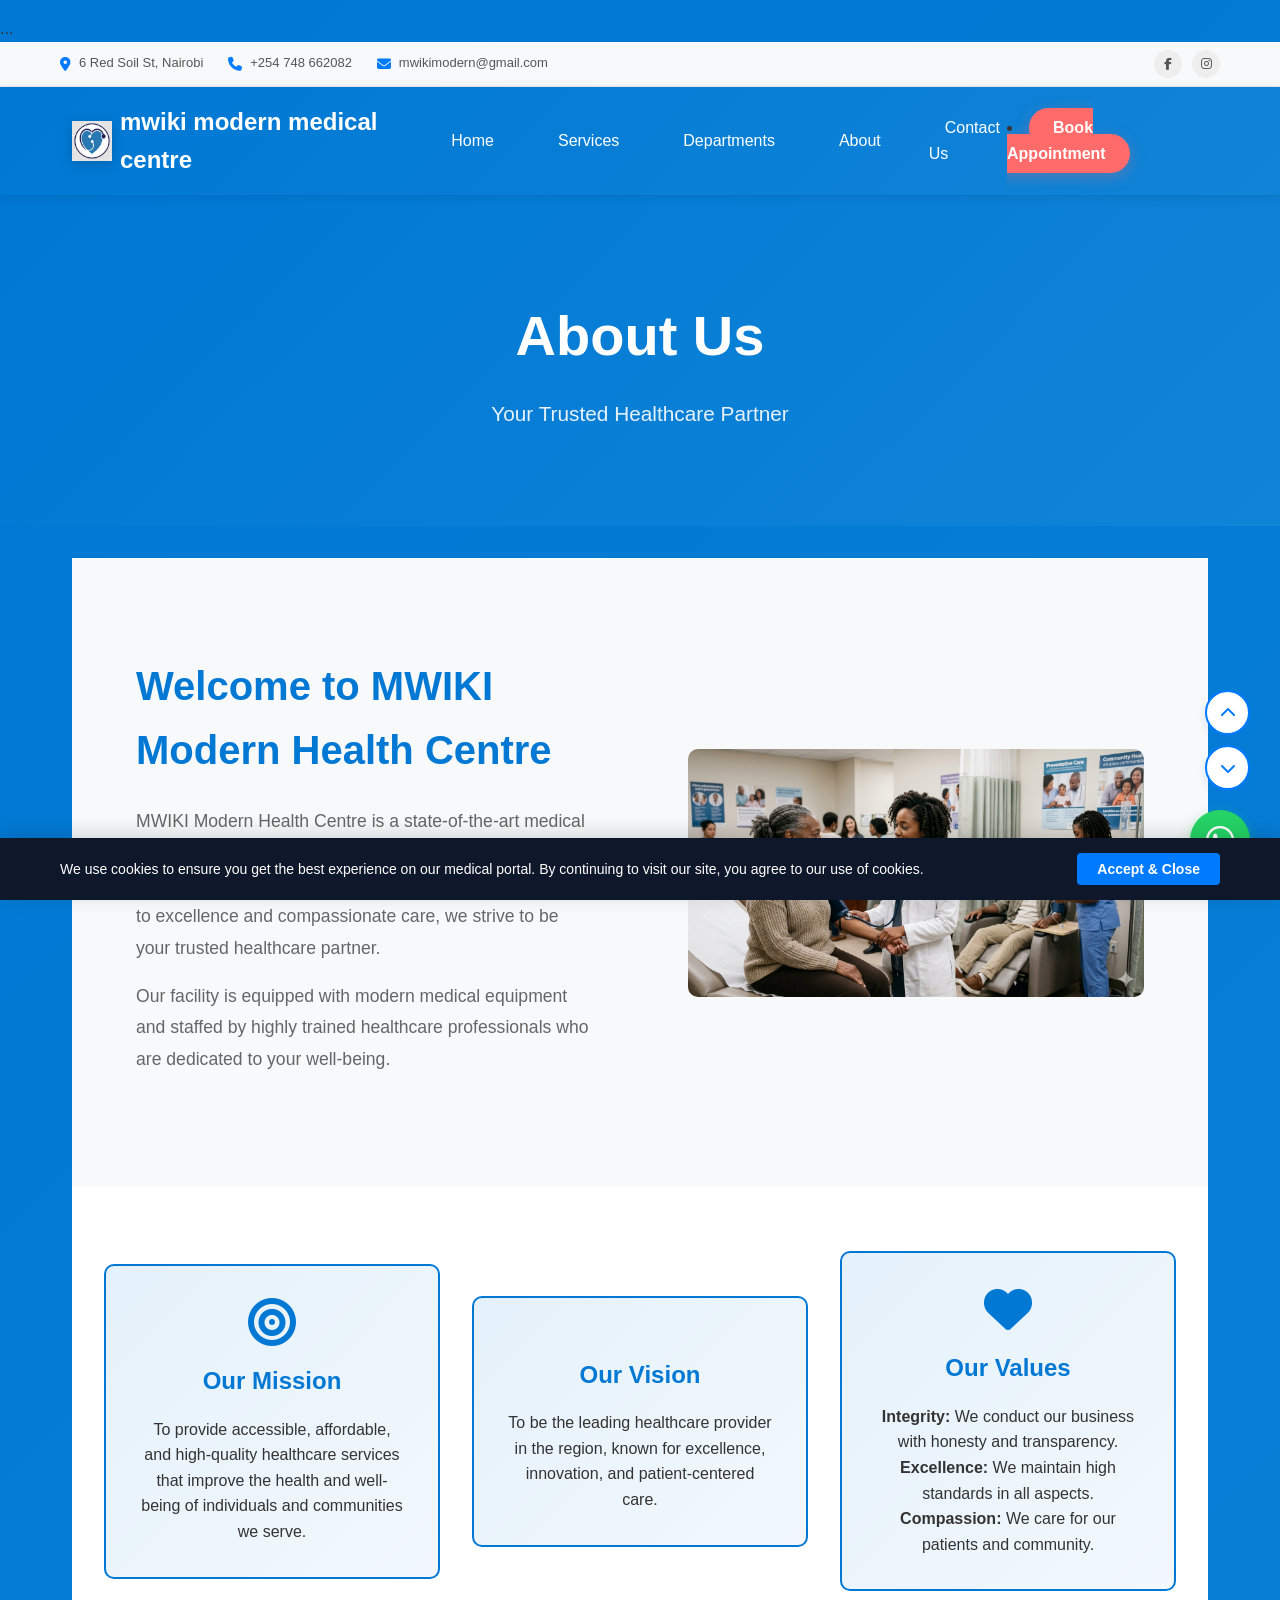
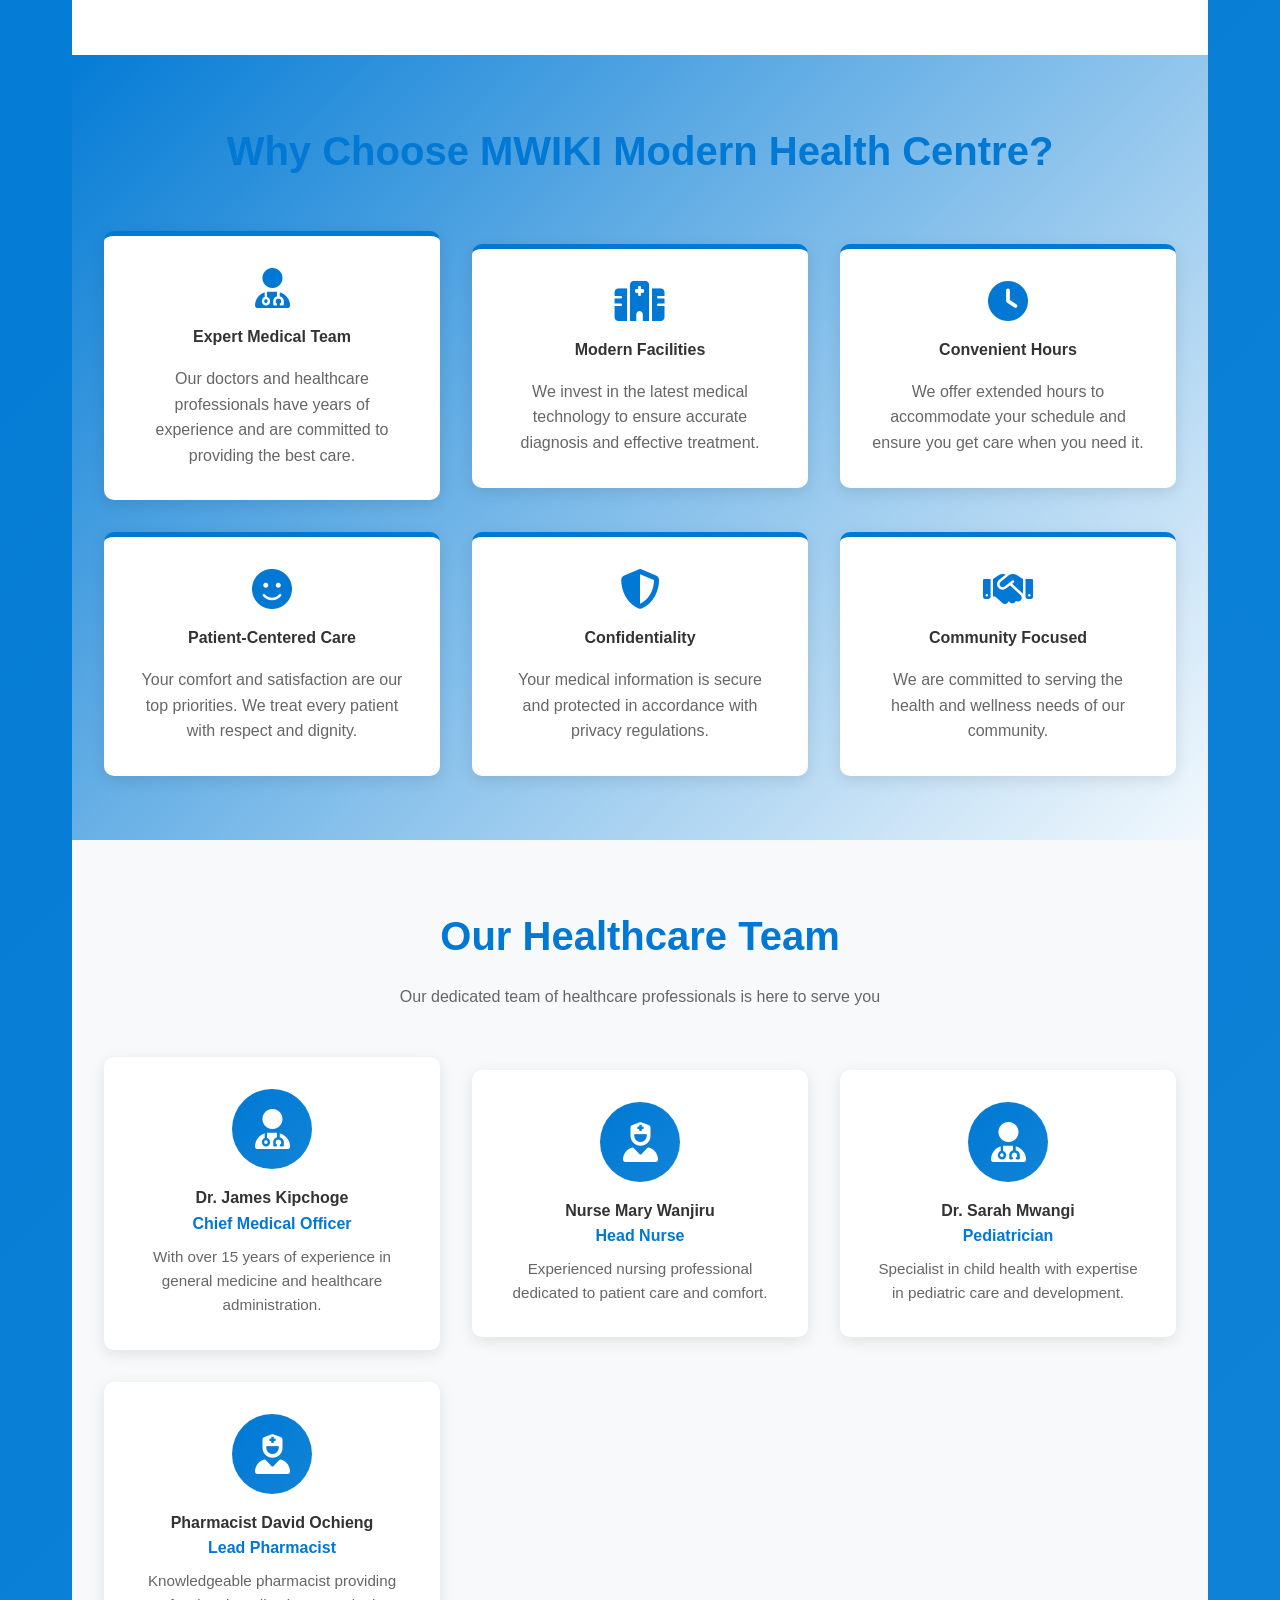
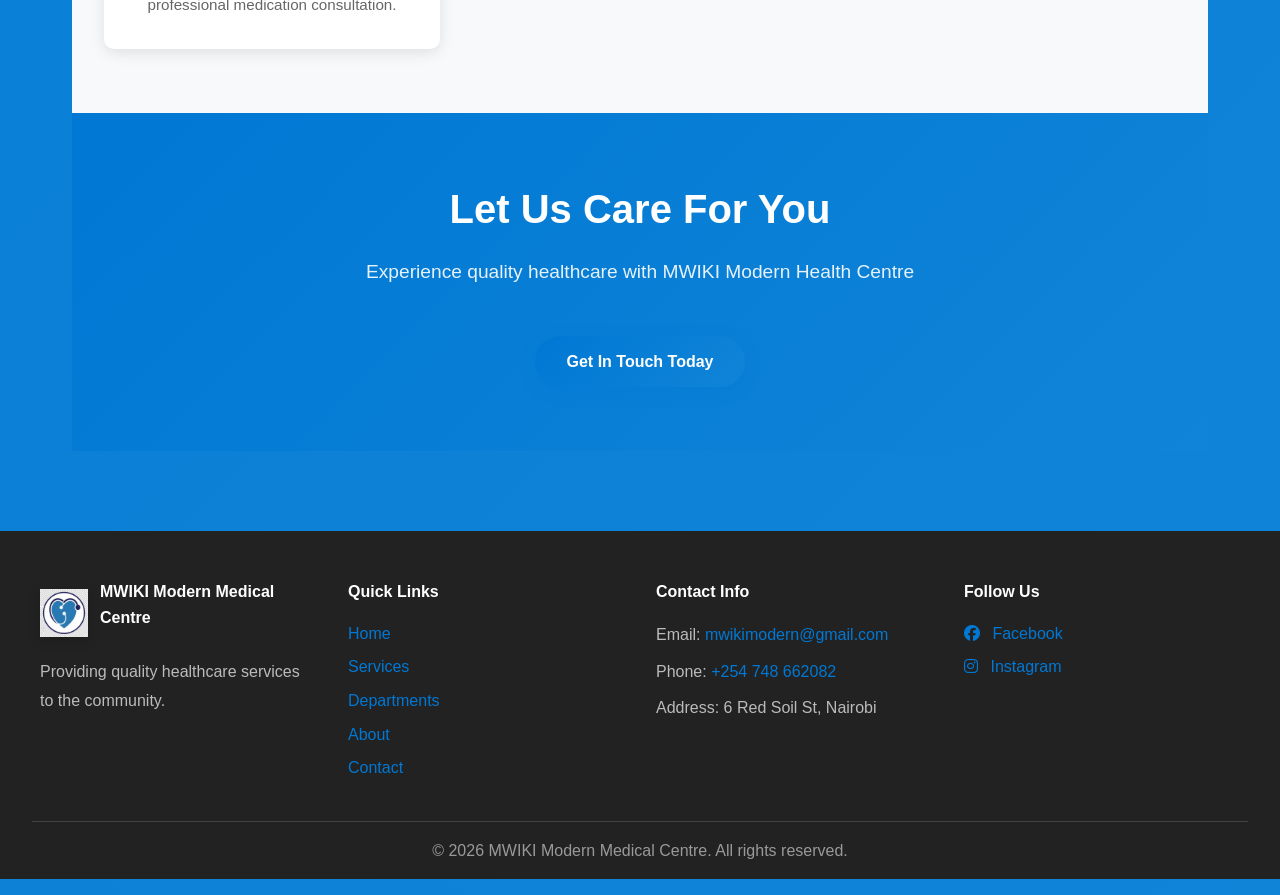
==== about/index.html @ 6a55e4e0 "Update site code" ====
<!DOCTYPE html>
<html lang="en">
<head>
    <meta charset="UTF-8">
    <meta name="viewport" content="width=device-width, initial-scale=1.0">
    <meta name="description" content="Learn about MWIKI Modern Medical Centre in Nairobi — our mission, team, and commitment to quality patient care.">
    <meta name="robots" content="index, follow">
    <link rel="icon" type="image/png" href="/images/favicon.png">
    <title>About Us | MWIKI Modern Medical Centre — Nairobi</title>
    <meta property="og:title" content="About MWIKI Modern Medical Centre">
    <meta property="og:description" content="At MWIKI Modern Medical Centre, illness doesn’t take a break, and neither do we. Our doors are open 24 hours everyday to provide you and your family with trusted, immediate, and comprehensive medical care whenever you need it most.">
    <meta property="og:type" content="website">
    <link rel="stylesheet" href="/style.css">
    <link rel="stylesheet" href="https://cdnjs.cloudflare.com/ajax/libs/font-awesome/6.4.0/css/all.min.css">
</head>
    <body>
    <div id="preloader">
        <img src="/images/favicon.png" alt="Loading Mwiki Medical..." class="bouncing-logo">
    </div>

    <nav class="navbar">
        ...
    <!-- Navigation Bar -->
     <div class="top-bar">
    <div class="top-bar-container">
        <div class="top-bar-left">
            <span class="top-bar-item">
                <i class="fas fa-map-marker-alt"></i> 6 Red Soil St, Nairobi
            </span>
            <span class="top-bar-item">
                <i class="fas fa-phone"></i> <a href="tel:+254748662082">+254 748 662082</a>
            </span>
            <span class="top-bar-item">
                <i class="fas fa-envelope"></i> <a href="mailto:mwikimodern@gmail.com">mwikimodern@gmail.com</a>
            </span>
        </div>
        <div class="top-bar-right">
            <a href="https://www.facebook.com/permalink.php?story_fbid=pfbid0ELD2Qo3aEy22pJXHvu7yXRk7jHAVJNUQgduqdjvtWEiBJrbbPbLj1mifrmDajjH2l&id=100057780334661" target="_blank" class="top-social-icon" title="Facebook">
                <i class="fab fa-facebook-f"></i>
            </a>
            <a href="https://www.instagram.com/explore/locations/1847337145300613/mwiki-modern-maternity-hospital/" target="_blank" class="top-social-icon" title="Instagram">
                <i class="fab fa-instagram"></i>
            </a>
        </div>
    </div>
</div>
    <nav class="navbar">
        <div class="nav-container">
            <div class="nav-logo">
                <img src="/images/favicon.png" alt="MWIKI Modern Medical Centre" class="logo-img site-logo-float" width="40" height="40">
                <h2 class="logo-text">mwiki modern medical centre</h2>
            </div>
           <ul class="nav-menu">
    <li class="nav-item">
        <a href="/" class="nav-link active">Home</a>
    </li>
    <li class="nav-item">
        <a href="/services/" class="nav-link">Services</a>
    </li>
    <li class="nav-item">
        <a href="/departments/" class="nav-link">Departments</a>
    </li>
    <li class="nav-item">
        <a href="/about/" class="nav-link">About</a>
    </li>
    <li class="nav-item">
        <a href="/contact/" class="nav-link">Contact Us</a>
    </li>
</ul>
                <li class="nav-item">
                    <a href="tel:+254748662082" class="nav-link cta-button">Book Appointment</a>
                </li>
            </ul>
            <div class="hamburger">
                <span class="bar"></span>
                <span class="bar"></span>
                <span class="bar"></span>
            </div>
        </div>
    </nav>

    <!-- Page Header -->
    <section class="elementor-section elementor-hero">
        <div class="elementor-container">
            <h1 class="elementor-heading">About Us</h1>
            <p class="elementor-subtitle">Your Trusted Healthcare Partner</p>
        </div>
    </section>

    <!-- Main Content -->
    <main>
        <!-- About Section -->
        <section class="elementor-section elementor-about">
            <div class="elementor-container">
                <div class="elementor-row">
                    <div class="elementor-column">
                        <h2 class="elementor-heading-secondary">Welcome to MWIKI Modern Health Centre</h2>
                        <p>MWIKI Modern Health Centre is a state-of-the-art medical facility dedicated to providing comprehensive, high-quality healthcare services to our community. With a commitment to excellence and compassionate care, we strive to be your trusted healthcare partner.</p>
                        <p>Our facility is equipped with modern medical equipment and staffed by highly trained healthcare professionals who are dedicated to your well-being.</p>
                    </div>
                    <div class="elementor-column">
                        <div class="elementor-image">
                            <img src="/images/w3.jpeg" alt="MWIKI Modern Health Centre" style="width: 100%; height: auto; border-radius: 10px; display: block;">
                        </div>
                    </div>
                </div>
            </div>
        </section>

        <!-- Mission, Vision, Values -->
        <section class="elementor-section elementor-mvv">
            <div class="elementor-container">
                <div class="elementor-row">
                    <div class="elementor-card">
                        <i class="fas fa-bullseye"></i>
                        <h3>Our Mission</h3>
                        <p>To provide accessible, affordable, and high-quality healthcare services that improve the health and well-being of individuals and communities we serve.</p>
                    </div>

                    <div class="elementor-card">
                        <i class="fas fa-telescope"></i>
                        <h3>Our Vision</h3>
                        <p>To be the leading healthcare provider in the region, known for excellence, innovation, and patient-centered care.</p>
                    </div>

                    <div class="elementor-card">
                        <i class="fas fa-heart"></i>
                        <h3>Our Values</h3>
                        <p><strong>Integrity:</strong> We conduct our business with honesty and transparency.<br><strong>Excellence:</strong> We maintain high standards in all aspects.<br><strong>Compassion:</strong> We care for our patients and community.</p>
                    </div>
                </div>
            </div>
        </section>

        <!-- Why Choose Us -->
        <section class="elementor-section elementor-features">
            <div class="elementor-container">
                <h2 class="elementor-heading-secondary">Why Choose MWIKI Modern Health Centre?</h2>
                <div class="elementor-row">
                    <div class="elementor-feature">
                        <i class="fas fa-user-md"></i>
                        <h4>Expert Medical Team</h4>
                        <p>Our doctors and healthcare professionals have years of experience and are committed to providing the best care.</p>
                    </div>

                    <div class="elementor-feature">
                        <i class="fas fa-hospital"></i>
                        <h4>Modern Facilities</h4>
                        <p>We invest in the latest medical technology to ensure accurate diagnosis and effective treatment.</p>
                    </div>

                    <div class="elementor-feature">
                        <i class="fas fa-clock"></i>
                        <h4>Convenient Hours</h4>
                        <p>We offer extended hours to accommodate your schedule and ensure you get care when you need it.</p>
                    </div>

                    <div class="elementor-feature">
                        <i class="fas fa-smile"></i>
                        <h4>Patient-Centered Care</h4>
                        <p>Your comfort and satisfaction are our top priorities. We treat every patient with respect and dignity.</p>
                    </div>

                    <div class="elementor-feature">
                        <i class="fas fa-shield-alt"></i>
                        <h4>Confidentiality</h4>
                        <p>Your medical information is secure and protected in accordance with privacy regulations.</p>
                    </div>

                    <div class="elementor-feature">
                        <i class="fas fa-handshake"></i>
                        <h4>Community Focused</h4>
                        <p>We are committed to serving the health and wellness needs of our community.</p>
                    </div>
                </div>
            </div>
        </section>

        <!-- Team Section -->
        <section class="elementor-section elementor-team">
            <div class="elementor-container">
                <h2 class="elementor-heading-secondary">Our Healthcare Team</h2>
                <p class="elementor-subtitle">Our dedicated team of healthcare professionals is here to serve you</p>
                <div class="elementor-row">
                    <div class="elementor-team-member">
                        <div class="member-avatar"><i class="fas fa-user-doctor"></i></div>
                        <h4>Dr. James Kipchoge</h4>
                        <p class="member-title">Chief Medical Officer</p>
                        <p class="member-bio">With over 15 years of experience in general medicine and healthcare administration.</p>
                    </div>

                    <div class="elementor-team-member">
                        <div class="member-avatar"><i class="fas fa-user-nurse"></i></div>
                        <h4>Nurse Mary Wanjiru</h4>
                        <p class="member-title">Head Nurse</p>
                        <p class="member-bio">Experienced nursing professional dedicated to patient care and comfort.</p>
                    </div>

                    <div class="elementor-team-member">
                        <div class="member-avatar"><i class="fas fa-user-doctor"></i></div>
                        <h4>Dr. Sarah Mwangi</h4>
                        <p class="member-title">Pediatrician</p>
                        <p class="member-bio">Specialist in child health with expertise in pediatric care and development.</p>
                    </div>

                    <div class="elementor-team-member">
                        <div class="member-avatar"><i class="fas fa-user-nurse"></i></div>
                        <h4>Pharmacist David Ochieng</h4>
                        <p class="member-title">Lead Pharmacist</p>
                        <p class="member-bio">Knowledgeable pharmacist providing professional medication consultation.</p>
                    </div>
                </div>
            </div>
        </section>

        <!-- CTA Section -->
        <section class="elementor-section elementor-cta">
            <div class="elementor-container">
                <h2>Let Us Care For You</h2>
                <p>Experience quality healthcare with MWIKI Modern Health Centre</p>
                <a href="/contact/" class="appointment-btn">Get In Touch Today</a>
            </div>
        </section>
    </main>

    <!-- WhatsApp CTA Button -->
    <a href="https://wa.me/254748662082?text=Hello%20MWIKI%20Modern%20Health%20Centre%2C%20I%20would%20like%20to%20inquire%20about%20your%20services" target="_blank" class="whatsapp-btn" title="Chat with us on WhatsApp">
        <i class="fab fa-whatsapp"></i>
    </a>

    <!-- Footer -->
    <footer class="footer">
        <div class="footer-content">
            <div class="footer-section footer-brand">
                <div class="footer-brand-inner">
                    <img src="/images/favicon.png" alt="MWIKI Modern Medical Centre" class="footer-logo site-logo-float" width="48" height="48">
                    <h4>MWIKI Modern Medical Centre</h4>
                </div>
                <p>Providing quality healthcare services to the community.</p>
            </div>
            <div class="footer-section">
                <h4>Quick Links</h4>
                <ul>
                    <li><a href="/">Home</a></li>
<li><a href="/services/">Services</a></li>
<li><a href="/departments/">Departments</a></li>
<li><a href="/about/">About</a></li>
<li><a href="/contact/">Contact</a></li>
                </ul>
            </div>
            <div class="footer-section">
                <h4>Contact Info</h4>
                <p>Email: <a href="mailto:mwikimodern@gmail.com">mwikimodern@gmail.com</a></p>
                <p>Phone: <a href="tel:+254748662082">+254 748 662082</a></p>
                <p>Address: 6 Red Soil St, Nairobi</p>
            </div>
            <div class="footer-section">
                <h4>Follow Us</h4>
                <div class="social-links">
                    <a href="https://www.facebook.com/plugins/post.php?href=https%3A%2F%2Fwww.facebook.com%2Fpermalink.php%3Fstory_fbid%3Dpfbid0ELD2Qo3aEy22pJXHvu7yXRk7jHAVJNUQgduqdjvtWEiBJrbbPbLj1mifrmDajjH2l%26id%3D100057780334661&show_text=true&width=500" target="_blank"><i class="fab fa-facebook"></i> Facebook</a>
                    <a href="https://www.instagram.com/explore/locations/1847337145300613/mwiki-modern-maternity-hospital/" target="_blank"><i class="fab fa-instagram"></i> Instagram</a>
                </div>
            </div>
        </div>
        <div class="footer-bottom">
            <p>&copy; 2026 MWIKI Modern Medical Centre. All rights reserved.</p>
        </div>
    </footer>

   <div id="cookie-banner" class="cookie-container">
        <div class="cookie-content">
            <p>We use cookies to ensure you get the best experience on our medical portal. By continuing to visit our site, you agree to our use of cookies.</p>
            <button id="accept-cookies" class="cookie-btn">Accept & Close</button>
        </div>
    </div>

    <script src="/script.js"></script>

    <div class="scroll-controls">
    <button id="scrollUpBtn" class="scroll-ctrl-btn" title="Scroll to Top" onclick="scrollToTop()">
        <i class="fas fa-chevron-up"></i>
    </button>
    <button id="scrollDownBtn" class="scroll-ctrl-btn" title="Scroll to Bottom" onclick="scrollToBottom()">
        <i class="fas fa-chevron-down"></i>
    </button>
</div>
</body>
</html>
---- style.css ----
/* ================================
   GENERAL STYLES & RESET
   ================================ */
* {
    margin: 0;
    padding: 0;
    box-sizing: border-box;
}

html {
    scroll-behavior: smooth;
}

body {
    margin: 0;
    padding: 0;
    min-height: 100vh;
    font-family: 'Segoe UI', Tahoma, Geneva, Verdana, sans-serif;
    line-height: 1.6;
    color: #333;

    /* PREMIUM WHITE-BLUE GRADIENT MIX */
    background: linear-gradient(-45deg, #ffffff, #f0f8ff, #e6f2ff, #cce6ff, #eef7ff);
    
    /* ENLARGES THE GRADIENT AREA SO IT CAN SLIDE WITHIN THE FRAME */
    background-size: 400% 400%;
    
    /* FIXES IT TO THE VIEWPORT SO SCROLLING DOES NOT TEAR THE ANIMATION */
    background-attachment: fixed;
    
    /* TRIGGERS THE LIVE SHIFTING GRADIENT ANIMATION */
    animation: azureLiveBg 15s ease infinite;
}

/* LIVE SHIFTING BACKGROUND ANIMATION LOGIC */
@keyframes azureLiveBg {
    0% {
        background-position: 0% 50%;
    }
    50% {
        background-position: 100% 50%;
    }
    100% {
        background-position: 0% 50%;
    }
}

a {
    text-decoration: none;
    color: inherit;
}

/* ================================
   NAVIGATION BAR
   ================================ */
.navbar {
    background: linear-gradient(135deg, #0078d4 0%, #1084d7 100%);
    padding: 1rem 0;
    position: sticky;
    top: 0;
    z-index: 1000;
    box-shadow: 0 2px 10px rgba(0, 0, 0, 0.1);
}

.nav-container {
    max-width: 1200px;
    margin: 0 auto;
    padding: 0 2rem;
    display: flex;
    justify-content: space-between;
    align-items: center;
}

.nav-logo {
    display: flex;
    align-items: center;
    gap: 0.5rem;
}

.logo-img {
    height: 40px;
    width: auto;
    flex-shrink: 0;
}

/* Floating logo (nav + footer) */
@keyframes site-logo-float {
    0%,
    100% {
        transform: translateY(0);
    }
    50% {
        transform: translateY(-6px);
    }
}

.site-logo-float {
    animation: site-logo-float 3.2s ease-in-out infinite;
    will-change: transform;
    filter: drop-shadow(0 3px 6px rgba(0, 0, 0, 0.18));
}

.footer-brand-inner {
    display: flex;
    align-items: center;
    gap: 0.75rem;
    margin-bottom: 0.75rem;
}

.footer-logo {
    width: 48px;
    height: 48px;
    object-fit: contain;
    flex-shrink: 0;
}

.logo-text {
    color: white;
    font-size: 1.5rem;
    font-weight: bold;
}

.nav-menu {
    display: flex;
    list-style: none;
    gap: 2rem;
    align-items: center;
}

.nav-link {
    color: white;
    font-weight: 500;
    transition: all 0.3s ease;
    padding: 0.5rem 1rem;
    border-radius: 5px;
}

.nav-link:hover,
.nav-link.active {
    background-color: rgba(255, 255, 255, 0.2);
    transform: translateY(-2px);
}

.nav-link.cta-button {
    background-color: #ff6b6b;
    color: white;
    padding: 0.7rem 1.5rem;
    border-radius: 25px;
    font-weight: 600;
    box-shadow: 0 4px 15px rgba(255, 107, 107, 0.3);
}

.nav-link.cta-button:hover {
    background-color: #ff5252;
    box-shadow: 0 6px 20px rgba(255, 107, 107, 0.4);
}

.hamburger {
    display: none;
    flex-direction: column;
    cursor: pointer;
}

.bar {
    width: 25px;
    height: 3px;
    background-color: white;
    margin: 5px 0;
    transition: 0.3s;
}

/* ================================
   GLASS EFFECT HEADINGS
   ================================ */
.glass-heading {
    font-size: 3.5rem;
    font-weight: 700;
    color: #000;
    background: rgba(255, 255, 255, 0.25);
    backdrop-filter: blur(10px);
    -webkit-backdrop-filter: blur(10px);
    border: 1px solid rgba(255, 255, 255, 0.4);
    border-radius: 10px;
    padding: 1.5rem 2rem;
    margin: 1rem 0;
    text-align: center;
    box-shadow: 0 8px 32px rgba(0, 0, 0, 0.1);
    letter-spacing: 0.5px;
}

.glass-heading-h2 {
    font-size: 2rem;
    font-weight: 600;
    color: #000;
    background: rgba(255, 255, 255, 0.25);
    backdrop-filter: blur(10px);
    -webkit-backdrop-filter: blur(10px);
    border: 1px solid rgba(255, 255, 255, 0.4);
    border-radius: 8px;
    padding: 1rem 1.5rem;
    margin: 1rem 0;
    box-shadow: 0 8px 32px rgba(0, 0, 0, 0.1);
}

/* ================================
   SLIDESHOW SECTION
   ================================ */
.slideshow-section {
    position: relative;
    width: 100%;
    background-color: #000;
    overflow: hidden;
}

.slideshow-container {
    position: relative;
    width: 100%;
    max-height: 600px;
    overflow: hidden;
}

.slide {
    display: none;
    width: 100%;
    position: relative;
}

.slide.fade {
    display: block !important;
    animation: fade 1s ease-in-out;
}

.slide img {
    width: 100%;
    height: 600px;
    object-fit: cover;
    display: block;
}

@keyframes fade {
    from { opacity: 0.4; }
    to { opacity: 1; }
}

.slide-caption {
    position: absolute;
    bottom: 30px;
    left: 50%;
    transform: translateX(-50%);
    background: rgba(0, 0, 0, 0.6);
    color: white;
    padding: 1rem 2rem;
    border-radius: 10px;
    font-size: 1.5rem;
    font-weight: 600;
    text-align: center;
}

.prev, .next {
    cursor: pointer;
    position: absolute;
    top: 50%;
    width: 50px;
    height: 50px;
    margin-top: -25px;
    padding: 0;
    color: white;
    font-weight: bold;
    font-size: 20px;
    transition: 0.3s ease;
    border-radius: 5px;
    user-select: none;
    background-color: rgba(0, 0, 0, 0.5);
    text-align: center;
    line-height: 50px;
    z-index: 100;
}

.next {
    right: 20px;
}

.prev {
    left: 20px;
}

.prev:hover, .next:hover {
    background-color: rgba(0, 0, 0, 0.8);
}

.slide-dots {
    text-align: center;
    padding: 20px;
    background-color: #000;
}

.dot {
    cursor: pointer;
    height: 12px;
    width: 12px;
    margin: 0 5px;
    background-color: #bbb;
    border-radius: 50%;
    display: inline-block;
    transition: background-color 0.3s;
}

.dot.active, .dot:hover {
    background-color: #717171;
}

/* ================================
   MAIN CONTENT & SECTIONS
   ================================ */
main {
    max-width: 1200px;
    margin: 0 auto;
    padding: 2rem;
}

.hero {
    text-align: center;
    padding: 4rem 2rem;
    margin: 2rem auto;
    max-width: 1100px;
    background: linear-gradient(145deg, #0078d4 0%, #005a9e 45%, #004578 100%);
    border-radius: 16px;
    box-shadow: 0 12px 40px rgba(0, 88, 158, 0.35);
    border: 1px solid rgba(255, 255, 255, 0.12);
}

.hero .glass-heading {
    font-size: clamp(1.35rem, 4vw, 2.75rem);
    color: #ffffff;
    text-shadow: 0 1px 2px rgba(0, 0, 0, 0.15);
    background: rgba(255, 255, 255, 0.12);
    backdrop-filter: blur(12px);
    -webkit-backdrop-filter: blur(12px);
    border: 1px solid rgba(255, 255, 255, 0.28);
    border-radius: 12px;
    padding: 1.25rem 1.5rem;
    margin-left: auto;
    margin-right: auto;
    max-width: 100%;
    line-height: 1.25;
}

.hero .hero-subtitle {
    color: rgba(0, 0, 0, 0.92);
    font-size: 1.2rem;
    max-width: 760px;
    margin: 1rem auto 1.5rem;
}

.hero .appointment-btn {
    padding: 0.95rem 2.25rem;
    font-size: 1rem;
    background: #ffffff;
    color: #0078d4;
    box-shadow: 0 4px 14px rgba(0, 0, 0, 0.12);
}

.hero .appointment-btn:hover {
    background: #f0f9ff;
    color: #005a9e;
    box-shadow: 0 6px 22px rgba(0, 0, 0, 0.18);
    transform: translateY(-2px);
}


.hero-subtitle {
    font-size: 1.3rem;
    color: #666;
    margin: 1rem 0;
}

/* ================================
   CTA BUTTONS
   ================================ */
.appointment-btn, .book-btn, .method-btn, .submit-btn {
    display: inline-block;
    background: linear-gradient(135deg, #0078d4 0%, #1084d7 100%);
    color: white;
    padding: 0.8rem 2rem;
    border-radius: 25px;
    font-weight: 600;
    transition: all 0.3s ease;
    border: none;
    cursor: pointer;
    box-shadow: 0 4px 15px rgba(0, 120, 212, 0.3);
    margin-top: 1rem;
}

.appointment-btn:hover, .book-btn:hover, .method-btn:hover, .submit-btn:hover {
    background: linear-gradient(135deg, #005a9e 0%, #0071c5 100%);
    box-shadow: 0 6px 20px rgba(0, 120, 212, 0.5);
    transform: translateY(-2px);
}

/* ================================
   STICKY CONTAINER
   ================================ */
.sticky-container {
    margin: 3rem 0;
}

.sticky-section {
    background: white;
    border-radius: 10px;
    padding: 2rem;
    margin: 2rem 0;
    box-shadow: 0 4px 15px rgba(0, 0, 0, 0.1);
    border-left: 5px solid #0078d4;
}

.faq-section {
    border-left-color: #0078d4;
}

.reviews-section {
    border-left-color: #ff6b6b;
}

/* ================================
   FAQ STYLES
   ================================ */
.faq-content {
    margin-top: 1.5rem;
}

.faq-item {
    margin-bottom: 1rem;
    border-bottom: 1px solid #eee;
    padding-bottom: 1rem;
}

.faq-toggle {
    width: 100%;
    text-align: left;
    background: #f5f5f5;
    padding: 1rem;
    border: none;
    border-radius: 5px;
    cursor: pointer;
    font-size: 1rem;
    font-weight: 600;
    color: #333;
    transition: all 0.3s ease;
    display: flex;
    justify-content: space-between;
    align-items: center;
}

.faq-toggle:hover {
    background: #e8e8e8;
}

.toggle-icon {
    font-size: 1.2rem;
    transition: transform 0.3s ease;
}

.faq-item.active .toggle-icon {
    transform: rotate(45deg);
}

.faq-answer {
    display: none;
    padding: 1rem 0;
    color: #666;
    line-height: 1.8;
}

.faq-item.active .faq-answer {
    display: block;
    animation: slideDown 0.3s ease;
}

@keyframes slideDown {
    from {
        opacity: 0;
        transform: translateY(-10px);
    }
    to {
        opacity: 1;
        transform: translateY(0);
    }
}

/* ================================
   REVIEWS STYLES
   ================================ */
.reviews-content {
    display: grid;
    grid-template-columns: repeat(auto-fit, minmax(250px, 1fr));
    gap: 2rem;
    margin-top: 2rem;
}

.review-item {
    background: #f9f9f9;
    padding: 1.5rem;
    border-radius: 8px;
    border: 1px solid #eee;
    transition: transform 0.3s ease, box-shadow 0.3s ease;
}

.review-item:hover {
    transform: translateY(-5px);
    box-shadow: 0 6px 20px rgba(0, 0, 0, 0.1);
}

.review-header {
    display: flex;
    justify-content: space-between;
    align-items: center;
    margin-bottom: 1rem;
}

.review-stars {
    color: #ffc107;
    font-size: 0.9rem;
}

.review-author {
    font-weight: 600;
    color: #333;
    font-size: 0.95rem;
}

.review-text {
    color: #666;
    font-style: italic;
    line-height: 1.6;
}

/* ================================
   WHATSAPP BUTTON
   ================================ */
.whatsapp-btn {
    position: fixed;
    bottom: 30px;
    right: 30px;
    width: 60px;
    height: 60px;
    background: #25d366;
    color: white;
    border-radius: 50%;
    display: flex;
    align-items: center;
    justify-content: center;
    font-size: 2rem;
    box-shadow: 0 4px 12px rgba(37, 211, 102, 0.4);
    transition: all 0.3s ease;
    z-index: 999;
    text-decoration: none;
}

.whatsapp-btn:hover {
    background: #20ba5a;
    box-shadow: 0 6px 20px rgba(37, 211, 102, 0.6);
    transform: scale(1.1);
}

/* ================================
   SERVICES GRID
   ================================ */
.services-grid {
    display: grid;
    grid-template-columns: repeat(auto-fit, minmax(300px, 1fr));
    gap: 2rem;
    margin: 2rem 0;
}

.service-card {
    background: white;
    border-radius: 10px;
    padding: 2rem;
    text-align: center;
    box-shadow: 0 4px 15px rgba(0, 0, 0, 0.1);
    transition: all 0.3s ease;
    border-top: 5px solid #0078d4;
}

.service-card:hover {
    transform: translateY(-10px);
    box-shadow: 0 8px 25px rgba(0, 0, 0, 0.15);
}

.service-card i {
    font-size: 3rem;
    color: #0078d4;
    margin-bottom: 1rem;
}

.service-card p {
    color: #666;
    line-height: 1.8;
    margin: 1rem 0;
}

/* ================================
   QUICK INFO
   ================================ */
.quick-info {
    display: grid;
    grid-template-columns: repeat(auto-fit, minmax(200px, 1fr));
    gap: 2rem;
    margin: 3rem 0;
}

.info-card {
    background: linear-gradient(135deg, #0078d4 0%, #1084d7 100%);
    color: white;
    padding: 2rem;
    border-radius: 10px;
    text-align: center;
    box-shadow: 0 4px 15px rgba(0, 120, 212, 0.3);
}

.info-card i {
    font-size: 2.5rem;
    margin-bottom: 1rem;
}

.info-card h3 {
    margin-bottom: 0.5rem;
}

.info-card a {
    color: #fff;
    font-weight: 600;
    transition: opacity 0.3s;
}

.info-card a:hover {
    opacity: 0.8;
}

/* ================================
   PAGE HEADER
   ================================ */
.page-header {
    text-align: center;
    padding: 3rem 2rem;
    background: linear-gradient(135deg, rgba(0, 120, 212, 0.1), rgba(255, 107, 107, 0.1));
    border-radius: 10px;
    margin-bottom: 2rem;
}

.page-header h1 {
    margin-bottom: 0.5rem;
}

.page-header p {
    font-size: 1.1rem;
    color: #030000;
}

/* ================================
   ELEMENTOR-STYLE SECTIONS (About Page)
   ================================ */
.elementor-section {
    padding: 4rem 0;
    position: relative;
}

.elementor-hero {
    background: linear-gradient(135deg, #0078d4 0%, #1084d7 100%);
    color: white;
    text-align: center;
    padding: 6rem 2rem;
}

.elementor-hero .elementor-heading {
    font-size: 3.5rem;
    font-weight: 700;
    margin-bottom: 1rem;
}

.elementor-hero .elementor-subtitle {
    font-size: 1.3rem;
    opacity: 0.9;
}

.elementor-container {
    max-width: 1200px;
    margin: 0 auto;
    padding: 0 2rem;
}

.elementor-row {
    display: grid;
    grid-template-columns: repeat(auto-fit, minmax(300px, 1fr));
    gap: 2rem;
    align-items: center;
}

.elementor-column {
    padding: 2rem;
}

.elementor-column h2 {
    color: #0078d4;
    font-size: 2.5rem;
    margin-bottom: 1.5rem;
}

.elementor-column p {
    color: #666;
    line-height: 1.8;
    font-size: 1.1rem;
    margin-bottom: 1rem;
}

.elementor-about {
    background: #f8f9fa;
}

.elementor-mvv {
    background: white;
    padding: 4rem 0;
}

.elementor-card {
    background: linear-gradient(135deg, rgba(0, 120, 212, 0.1), rgba(0, 120, 212, 0.05));
    padding: 2rem;
    border-radius: 10px;
    text-align: center;
    border: 2px solid #0078d4;
    transition: all 0.3s ease;
}

.elementor-card:hover {
    transform: translateY(-10px);
    box-shadow: 0 10px 30px rgba(0, 120, 212, 0.2);
}

.elementor-card i {
    font-size: 3rem;
    color: #0078d4;
    margin-bottom: 1rem;
}

.elementor-card h3 {
    color: #0078d4;
    font-size: 1.5rem;
    margin-bottom: 1rem;
}

.elementor-card p {
    color: #333;
    line-height: 1.6;
}

.elementor-features {
    background: linear-gradient(135deg, rgba(0, 120, 212, 0.05), rgba(255, 255, 255, 0.95));
    padding: 4rem 0;
}

.elementor-features .elementor-heading-secondary {
    text-align: center;
    color: #0078d4;
    font-size: 2.5rem;
    margin-bottom: 3rem;
}

.elementor-feature {
    background: white;
    padding: 2rem;
    border-radius: 10px;
    text-align: center;
    box-shadow: 0 4px 15px rgba(0, 0, 0, 0.1);
    border-top: 5px solid #0078d4;
    transition: all 0.3s ease;
}

.elementor-feature:hover {
    transform: translateY(-5px);
    box-shadow: 0 8px 25px rgba(0, 0, 0, 0.15);
}

.elementor-feature i {
    font-size: 2.5rem;
    color: #0078d4;
    margin-bottom: 1rem;
}

.elementor-feature h4 {
    color: #333;
    margin-bottom: 1rem;
}

.elementor-feature p {
    color: #666;
    line-height: 1.6;
}

.elementor-team {
    background: #f8f9fa;
    padding: 4rem 0;
}

.elementor-team .elementor-heading-secondary {
    text-align: center;
    color: #0078d4;
    font-size: 2.5rem;
    margin-bottom: 1rem;
}

.elementor-team .elementor-subtitle {
    text-align: center;
    color: #666;
    margin-bottom: 3rem;
}

.elementor-team-member {
    background: white;
    padding: 2rem;
    border-radius: 10px;
    text-align: center;
    box-shadow: 0 4px 15px rgba(0, 0, 0, 0.1);
    transition: all 0.3s ease;
}

.elementor-team-member:hover {
    transform: translateY(-5px);
    box-shadow: 0 8px 25px rgba(0, 0, 0, 0.15);
}

.elementor-cta {
    background: linear-gradient(135deg, #0078d4 0%, #1084d7 100%);
    color: white;
    text-align: center;
    padding: 4rem 0;
}

.elementor-cta h2 {
    font-size: 2.5rem;
    margin-bottom: 1rem;
}

.elementor-cta p {
    font-size: 1.2rem;
    margin-bottom: 2rem;
    opacity: 0.9;
}
.about-section {
    background: white;
    padding: 2rem;
    border-radius: 10px;
    margin-bottom: 2rem;
    box-shadow: 0 4px 15px rgba(0, 0, 0, 0.1);
}

.about-content p {
    color: #666;
    line-height: 1.8;
    margin-bottom: 1rem;
    font-size: 1.05rem;
}

.mission-vision {
    display: grid;
    grid-template-columns: repeat(auto-fit, minmax(280px, 1fr));
    gap: 2rem;
    margin: 3rem 0;
}

.value-card {
    background: white;
    padding: 2rem;
    border-radius: 10px;
    text-align: center;
    box-shadow: 0 4px 15px rgba(0, 0, 0, 0.1);
    border-top: 5px solid #0078d4;
    transition: all 0.3s ease;
}

.value-card:hover {
    transform: translateY(-5px);
    box-shadow: 0 8px 25px rgba(0, 0, 0, 0.15);
}

.value-card i {
    font-size: 2.5rem;
    color: #0078d4;
    margin-bottom: 1rem;
}

.value-card p {
    color: #666;
    line-height: 1.8;
}

/* ================================
   WHY CHOOSE US
   ================================ */
.why-choose-us {
    background: white;
    padding: 2rem;
    border-radius: 10px;
    margin: 3rem 0;
    box-shadow: 0 4px 15px rgba(0, 0, 0, 0.1);
}

.reasons-grid {
    display: grid;
    grid-template-columns: repeat(auto-fit, minmax(250px, 1fr));
    gap: 2rem;
    margin-top: 2rem;
}

.reason-item {
    text-align: center;
    padding: 1.5rem;
    border-radius: 8px;
    background: #f9f9f9;
    transition: all 0.3s ease;
}

.reason-item:hover {
    background: #f0f0f0;
    transform: translateY(-3px);
}

.reason-item i {
    font-size: 2rem;
    color: #0078d4;
    margin-bottom: 1rem;
}

.reason-item h3 {
    color: #000;
    margin-bottom: 0.5rem;
}

.reason-item p {
    color: #666;
    line-height: 1.6;
}

/* ================================
   TEAM SECTION
   ================================ */
.team-section {
    background: white;
    padding: 2rem;
    border-radius: 10px;
    margin: 3rem 0;
    box-shadow: 0 4px 15px rgba(0, 0, 0, 0.1);
}

.section-intro {
    text-align: center;
    color: #666;
    margin-top: 1rem;
    font-size: 1.1rem;
}

.team-grid {
    display: grid;
    grid-template-columns: repeat(auto-fit, minmax(250px, 1fr));
    gap: 2rem;
    margin-top: 2rem;
}

.team-member {
    background: #f9f9f9;
    padding: 2rem;
    border-radius: 10px;
    text-align: center;
    transition: all 0.3s ease;
    border: 1px solid #eee;
}

.team-member:hover {
    transform: translateY(-5px);
    box-shadow: 0 8px 25px rgba(0, 0, 0, 0.1);
}

.member-avatar {
    width: 80px;
    height: 80px;
    background: linear-gradient(135deg, #0078d4 0%, #1084d7 100%);
    border-radius: 50%;
    display: flex;
    align-items: center;
    justify-content: center;
    font-size: 2.5rem;
    color: white;
    margin: 0 auto 1rem;
}

.team-member h3 {
    color: #000;
    margin-bottom: 0.5rem;
}

.member-title {
    color: #0078d4;
    font-weight: 600;
    margin-bottom: 0.5rem;
}

.member-bio {
    color: #666;
    font-size: 0.95rem;
    line-height: 1.6;
}

/* ================================
   CONTACT SECTION
   ================================ */
.contact-info-section {
    background-image: url('/images/background-image.png.png');
    background-size: cover;
    background-position: center;
    background-attachment: fixed;
    padding: 3rem 2rem;
    border-radius: 10px;
    margin: 2rem 0;
}

.contact-grid {
    display: grid;
    grid-template-columns: repeat(auto-fit, minmax(250px, 1fr));
    gap: 2rem;
    margin: 2rem 0;
}

.contact-card {
    background: white;
    padding: 2rem;
    border-radius: 10px;
    text-align: center;
    box-shadow: 0 4px 15px rgba(0, 0, 0, 0.1);
    border-top: 5px solid #0078d4;
    transition: all 0.3s ease;
}

.contact-card:hover {
    transform: translateY(-5px);
    box-shadow: 0 8px 25px rgba(0, 0, 0, 0.15);
}

.contact-card i {
    font-size: 2.5rem;
    color: #0078d4;
    margin-bottom: 1rem;
}

.contact-card h3 {
    color: #000;
    margin-bottom: 0.5rem;
}

.contact-card p {
    color: #666;
}

.contact-card a {
    color: #0078d4;
    font-weight: 600;
}

.contact-card a:hover {
    color: #005a9e;
}

.contact-desc {
    font-size: 0.9rem;
    margin-top: 0.5rem;
}

/* ================================
   CONTACT FORM
   ================================ */
.contact-form-section {
    background: white;
    padding: 2rem;
    border-radius: 10px;
    box-shadow: 0 4px 15px rgba(0, 0, 0, 0.1);
    margin: 2rem 0;
}

.contact-form {
    margin-top: 2rem;
}

.form-group {
    margin-bottom: 1.5rem;
}

.form-group label {
    display: block;
    margin-bottom: 0.5rem;
    font-weight: 600;
    color: #333;
}

.form-group input,
.form-group textarea,
.form-group select {
    width: 100%;
    padding: 0.8rem;
    border: 1px solid #ddd;
    border-radius: 5px;
    font-size: 1rem;
    font-family: inherit;
    transition: border-color 0.3s ease;
}

.form-group input:focus,
.form-group textarea:focus,
.form-group select:focus {
    outline: none;
    border-color: #0078d4;
    box-shadow: 0 0 5px rgba(0, 120, 212, 0.3);
}

/* ================================
   APPOINTMENT SECTION
   ================================ */
.appointment-section {
    background: linear-gradient(135deg, rgba(0, 120, 212, 0.1), rgba(255, 107, 107, 0.1));
    padding: 3rem 2rem;
    border-radius: 10px;
    text-align: center;
    margin: 2rem 0;
}

.appointment-section p {
    font-size: 1.1rem;
    color: #666;
    margin: 1rem 0;
}

.appointment-methods {
    display: grid;
    grid-template-columns: repeat(auto-fit, minmax(250px, 1fr));
    gap: 2rem;
    margin-top: 2rem;
}

.method {
    background: white;
    padding: 2rem;
    border-radius: 10px;
    box-shadow: 0 4px 15px rgba(0, 0, 0, 0.1);
    transition: all 0.3s ease;
}

.method:hover {
    transform: translateY(-5px);
    box-shadow: 0 8px 25px rgba(0, 0, 0, 0.15);
}

.method i {
    font-size: 2rem;
    color: #0078d4;
    margin-bottom: 1rem;
}

.method h3 {
    color: #000;
    margin-bottom: 0.5rem;
}

.method p {
    color: #666;
    margin-bottom: 1rem;
}

/* ================================
   MAP SECTION
   ================================ */
.map-section {
    margin: 3rem 0;
    background: white;
    padding: 2rem;
    border-radius: 10px;
    box-shadow: 0 4px 15px rgba(0, 0, 0, 0.1);
}

.map-section p {
    text-align: center;
    color: #666;
    margin-top: 1rem;
}

.map-container {
    margin-top: 2rem;
    border-radius: 10px;
    overflow: hidden;
    box-shadow: 0 4px 15px rgba(0, 0, 0, 0.1);
}

/* ================================
   CTA SECTION
   ================================ */
.cta-section {
    background: linear-gradient(135deg, #0078d4 0%, #1084d7 100%);
    color: white;
    padding: 3rem 2rem;
    border-radius: 10px;
    text-align: center;
    margin: 2rem 0;
    box-shadow: 0 8px 25px rgba(0, 120, 212, 0.3);
}

.cta-section h2 {
    color: white;
    margin-bottom: 1rem;
}

.cta-section p {
    font-size: 1.1rem;
    margin-bottom: 1.5rem;
    opacity: 0.95;
}

.cta-section .appointment-btn {
    background: #d60101e7;
    box-shadow: 0 4px 15px rgba(255, 107, 107, 0.3);
}

.cta-section .appointment-btn:hover {
    background: #ff5252;
}

/* ================================
   FOOTER
   ================================ */
.footer {
    background: #222;
    color: white;
    padding: 3rem 2rem 1rem;
    margin-top: 3rem;
}

.footer-content {
    max-width: 1200px;
    margin: 0 auto;
    display: grid;
    grid-template-columns: repeat(auto-fit, minmax(250px, 1fr));
    gap: 2rem;
    margin-bottom: 2rem;
}

.footer-section h4 {
    color: #fff;
    margin-bottom: 1rem;
}

.footer-section p {
    color: #bbb;
    line-height: 1.8;
    margin-bottom: 0.5rem;
}

.footer-section a {
    color: #0078d4;
    transition: color 0.3s;
}

.footer-section a:hover {
    color: #00a4ef;
}

.footer-section ul {
    list-style: none;
}

.footer-section ul li {
    margin-bottom: 0.5rem;
}

.social-links {
    display: flex;
    flex-direction: column;
    gap: 0.5rem;
}

.social-links a {
    color: #0078d4;
    text-decoration: none;
    transition: color 0.3s;
}

.social-links a:hover {
    color: #00a4ef;
}

.social-links a i {
    margin-right: 0.5rem;
}

.footer-bottom {
    text-align: center;
    border-top: 1px solid #444;
    padding-top: 1rem;
    color: #999;
}

/* ================================
   RESPONSIVE DESIGN
   ================================ */
@media (max-width: 768px) {
    .nav-menu {
        gap: 1rem;
    }

    .nav-link {
        padding: 0.3rem 0.7rem;
        font-size: 0.9rem;
    }

    .glass-heading {
        font-size: 2rem;
        padding: 1rem 1.5rem;
    }

    .glass-heading-h2 {
        font-size: 1.5rem;
    }

    .slide img {
        height: 400px;
    }

    .slide-caption {
        font-size: 1.2rem;
        padding: 0.7rem 1.5rem;
    }

    .services-grid,
    .team-grid,
    .contact-grid,
    .quick-info,
    .reviews-content,
    .mission-vision,
    .reasons-grid,
    .appointment-methods {
        grid-template-columns: 1fr;
    }

    .page-header {
        padding: 2rem 1rem;
    }

    main {
        padding: 1rem;
    }

    .prev, .next {
        width: 40px;
        height: 40px;
        line-height: 40px;
        margin-top: -20px;
        font-size: 16px;
    }
}

@media (max-width: 600px) {
    .hamburger {
        display: flex;
    }

    .nav-menu {
        position: fixed;
        left: -100%;
        top: 70px;
        flex-direction: column;
        background-color: #0078d4;
        width: 100%;
        text-align: center;
        transition: 0.3s;
        gap: 0;
        padding: 2rem 0;
    }

    .nav-menu.active {
        left: 0;
    }

    .nav-item {
        margin: 0.5rem 0;
    }

    .glass-heading {
        font-size: 1.8rem;
        padding: 0.8rem 1rem;
    }

    .glass-heading-h2 {
        font-size: 1.3rem;
        padding: 0.7rem 1rem;
    }

    .whatsapp-btn {
        width: 50px;
        height: 50px;
        font-size: 1.5rem;
        bottom: 20px;
        right: 20px;
    }

    .appointment-btn, .book-btn, .method-btn, .submit-btn {
        padding: 0.7rem 1.5rem;
        font-size: 0.75rem;
    }

    .footer-content {
        gap: 1.5rem;
    }
}

/* Full-screen overlay */
#preloader {
    position: fixed;
    top: 0;
    left: 0;
    width: 100vw;
    height: 100vh;
    background-color: #ffffff; /* Matches your white background */
    display: flex;
    justify-content: center;
    align-items: center;
    z-index: 9999; /* Ensures it sits on top of everything */
    transition: opacity 0.5s ease, visibility 0.5s ease;
}

/* The bouncing effect */
.bouncing-logo {
    width: 80px;
    height: 80px;
    animation: bounce 0.6s infinite alternate ease-in-out;
}

@keyframes bounce {
    0% { transform: translateY(0); }
    100% { transform: translateY(-20px); }
}

/* Class to hide it once loaded */
.preloader-hidden {
    opacity: 0;
    visibility: hidden;
}

/* Fixed bottom banner track */
.cookie-container {
    position: fixed;
    bottom: -100px; /* Hidden off-screen by default */
    left: 0;
    width: 100%;
    background-color: #0f172a; /* Premium Dark Slate matching a clean palette */
    color: #ffffff;
    box-shadow: 0 -4px 20px rgba(0, 0, 0, 0.15);
    z-index: 10000; /* Stays above preloaders and floating elements */
    transition: bottom 0.5s ease-in-out;
}

/* Slide up animation trigger class */
.cookie-container.show {
    bottom: 0;
}

.cookie-content {
    max-width: 1200px;
    margin: 0 auto;
    padding: 15px 20px;
    display: flex;
    justify-content: space-between;
    align-items: center;
    flex-wrap: wrap;
    gap: 15px;
}

.cookie-content p {
    margin: 0;
    font-size: 14px;
    line-height: 1.5;
    max-width: 80%;
}

.cookie-btn {
    background-color: #007bff; /* Clinical Azure Blue */
    color: white;
    border: none;
    padding: 8px 20px;
    font-size: 14px;
    font-weight: 600;
    border-radius: 4px;
    cursor: pointer;
    transition: background 0.3s ease;
}

.cookie-btn:hover {
    background-color: #0056b3;
}

/* Responsive breakpoint for mobile */
@media (max-width: 768px) {
    .cookie-content p { max-width: 100%; text-align: center; }
    .cookie-btn { width: 100%; }
}

/* ==========================================
   FLOATING WHATSAPP CIRCLE BUTTON
   ========================================== */
.floating-whatsapp {
    position: fixed;
    bottom: 30px;
    right: 30px;
    width: 60px;
    height: 60px;
    background-color: #25d366; /* WhatsApp Green */
    color: #ffffff !important;
    border-radius: 50%;        /* Forces a perfect circle */
    display: flex;
    align-items: center;
    justify-content: center;
    font-size: 32px;           /* Makes the icon nice and large */
    box-shadow: 0 4px 15px rgba(37, 211, 102, 0.4);
    z-index: 9998;             /* Stays on top, but right below the cookie banner */
    transition: transform 0.3s ease, background-color 0.3s ease;
    text-decoration: none;
}

.floating-whatsapp:hover {
    transform: scale(1.1);     /* Slight pop-out effect when hovered */
    background-color: #128c7e; /* Darker green */
}

/* ==========================================
   TOP BAR MASTER STYLES
   ========================================== */
.top-bar {
    background-color: #f8f9fa; /* Elegant light gray background strip */
    border-bottom: 1px solid #eaeaea;
    padding: 8px 0;
    font-size: 13px; /* Keeps text slim and readable */
    font-weight: 500;
    font-family: sans-serif;
}

.top-bar-container {
    max-width: 1200px; /* Aligns perfectly with your main navigation container limits */
    margin: 0 auto;
    padding: 0 20px;
    display: flex;
    justify-content: space-between; /* Pushes contacts left, socials right */
    align-items: center;
}

.top-bar-left {
    display: flex;
    gap: 25px; /* Clean horizontal spacing between text pieces */
}

.top-bar-item {
    display: flex;
    align-items: center;
    gap: 8px; /* Spaces out FontAwesome icons from the actual text strings */
    color: #555555;
}

.top-bar-item i {
    color: #007bff; /* Medical theme brand blue for icons */
    font-size: 14px;
}

.top-bar-item a {
    color: #555555;
    text-decoration: none;
    transition: color 0.3s ease;
}

.top-bar-item a:hover {
    color: #007bff; /* Turns blue when user hovers mouse over link elements */
}

.top-bar-right {
    display: flex;
    gap: 10px;
}

.top-social-icon {
    display: flex;
    align-items: center;
    justify-content: center;
    width: 28px;
    height: 28px;
    background-color: #eeeeee;
    color: #555555;
    border-radius: 50%; /* Creates uniform circular backdrops */
    text-decoration: none;
    transition: all 0.3s ease;
}

.top-social-icon i {
    font-size: 12px;
}

.top-social-icon:hover {
    background-color: #007bff;
    color: #ffffff;
    transform: translateY(-2px); /* Soft micro-movement float animation on hover */
}

/* ==========================================
   RESPONSIVE DESIGN BREAKPOINTS
   ========================================== */
@media (max-width: 850px) {
    /* Tablet behavior: center blocks visually when horizontal space narrows */
    .top-bar-container {
        flex-direction: column;
        justify-content: center;
        gap: 10px;
    }
    
    .top-bar-left {
        flex-wrap: wrap;
        justify-content: center;
        gap: 15px;
    }
}

@media (max-width: 480px) {
    /* Tiny Smartphone Screen: Hide top strip completely to make room for the brand logo */
    .top-bar {
        display: none;
    }
}

/* ==========================================
   SCROLL UP/DOWN CONTROLS STYLES
   ========================================== */
.scroll-controls {
    position: fixed;
    bottom: 110px; /* Positions it perfectly stacked above your 30px floating WhatsApp button */
    right: 30px;  /* Matches the right alignment offset of your layout buttons */
    display: flex;
    flex-direction: column;
    gap: 10px;    /* Spaces the up and down buttons apart clean */
    z-index: 9997; /* Stays fixed above content elements */
}

.scroll-ctrl-btn {
    width: 45px;
    height: 45px;
    background-color: #ffffff; /* Crisp white background */
    color: #007bff;            /* Your signature Mwiki Medical Blue */
    border: 2px solid #007bff; /* Sharp definition border */
    border-radius: 50%;        /* Perfect floating circles */
    display: flex;
    align-items: center;
    justify-content: center;
    font-size: 16px;
    cursor: pointer;
    box-shadow: 0 4px 10px rgba(0, 123, 255, 0.15);
    transition: all 0.3s ease-in-out;
    opacity: 1;                /* Default visibility setting */
    transform: scale(1);
}

/* Smart Auto-Hide Rule for the Scroll Up Arrow */
#scrollUpBtn {
    opacity: 0;
    pointer-events: none;
    transform: translateY(10px); /* Starts slightly lower down out of frame */
}

/* Active helper utility class injected by JS when scrolling happens */
#scrollUpBtn.visible {
    opacity: 1;
    pointer-events: auto;
    transform: translateY(0);
}

/* Interactive Hover States */
.scroll-ctrl-btn:hover {
    background-color: #007bff;
    color: #ffffff;            /* Inverts colors beautifully on focus */
    transform: translateY(-3px);
    box-shadow: 0 6px 15px rgba(0, 123, 255, 0.3);
}

/* Shrink down subtly on mobile screens so they don't block critical screen space */
@media (max-width: 480px) {
    .scroll-controls {
        right: 20px;
        bottom: 105px;
    }
    .scroll-ctrl-btn {
        width: 38px;
        height: 38px;
        font-size: 14px;
    }
}

/* =========================================================
   PERFORMANCE-OPTIMIZED HERO NATIVE VIDEO STYLING
   ========================================================= */
.hero-video-section {
    position: relative;
    width: 100%;
    min-height: 75vh;
    display: flex;
    align-items: center;
    justify-content: center;
    overflow: hidden;
    color: #ffffff;
    text-align: center;
    padding: 40px 20px;
    
    /* 1. SMART FALLBACK BACKGROUND: Displays instantly on all screens while video loads */
    background-image: url('/images/hero-fallback.jpg');
    background-size: cover;
    background-position: center;
    background-repeat: no-repeat;
    background-color: #004085; /* Secondary fallback color block */
}

.video-bg-wrapper {
    position: absolute;
    top: 0;
    left: 0;
    width: 100%;
    height: 100%;
    z-index: 1;
    pointer-events: none;
}

.hero-media-element {
    width: 100%;
    height: 100%;
    object-fit: cover;
}

.hero-dark-overlay {
    position: absolute;
    top: 0;
    left: 0;
    width: 100%;
    height: 100%;
    /* Matches your signature blue depth profile tint over both the video AND fallback image */
    background: linear-gradient(135deg, rgba(0, 75, 160, 0.85), rgba(0, 123, 255, 0.6));
    z-index: 2; /* Sits over the media but under the text */
}

.hero-video-content {
    position: relative;
    z-index: 3; /* Pushes text on top of everything */
    max-width: 900px;
    width: 100%;
    display: flex;
    flex-direction: column;
    align-items: center;
}

/* Glass panel border around main H1 heading text */
.hero-heading-box {
    background: rgba(255, 255, 255, 0.07);
    backdrop-filter: blur(8px);
    -webkit-backdrop-filter: blur(8px);
    border: 1px solid rgba(255, 255, 255, 0.2);
    border-radius: 16px;
    padding: 25px 40px;
    width: 100%;
    max-width: 850px;
    box-shadow: 0 8px 32px 0 rgba(0, 0, 0, 0.15);
    margin-bottom: 25px;
}

.hero-heading-box h1 {
    font-size: 2.5rem;
    font-weight: 700;
    letter-spacing: 1px;
    margin: 0;
    color: #ffffff;
    text-shadow: 0 2px 4px rgba(0, 0, 0, 0.2);
}

.hero-subtitle {
    font-size: 1.35rem;
    font-weight: 400;
    margin-bottom: 35px;
    color: #f8f9fa;
    text-shadow: 0 2px 4px rgba(0, 0, 0, 0.4);
}

/* Exact retained button styling geometry */
.schedule-cta-btn {
    background-color: #ffffff;
    color: #0062cc;
    border: none;
    padding: 16px 40px;
    font-size: 16px;
    font-weight: 600;
    border-radius: 50px;
    cursor: pointer;
    box-shadow: 0 4px 15px rgba(0, 0, 0, 0.2);
    transition: all 0.3s ease-in-out;
}

.schedule-cta-btn:hover {
    transform: translateY(-2px);
    box-shadow: 0 6px 20px rgba(0, 0, 0, 0.3);
    background-color: #f8f9fa;
    color: #004085;
}

/* =========================================================
   2. MOBILE BREAKPOINT INTERACTION ENGINE
   ========================================================= */
@media (max-width: 768px) {
    /* Completely blocks mobile data networks from downloading or running the video */
    .desktop-only-video {
        display: none !important;
    }
    
    /* Tweaks font text scales so layout looks balanced on mobile phone sizes */
    .hero-heading-box h1 { 
        font-size: 1.8rem; 
    }
    .hero-subtitle { 
        font-size: 1.1rem; 
    }
    .hero-heading-box { 
        padding: 15px 20px; 
    }
}
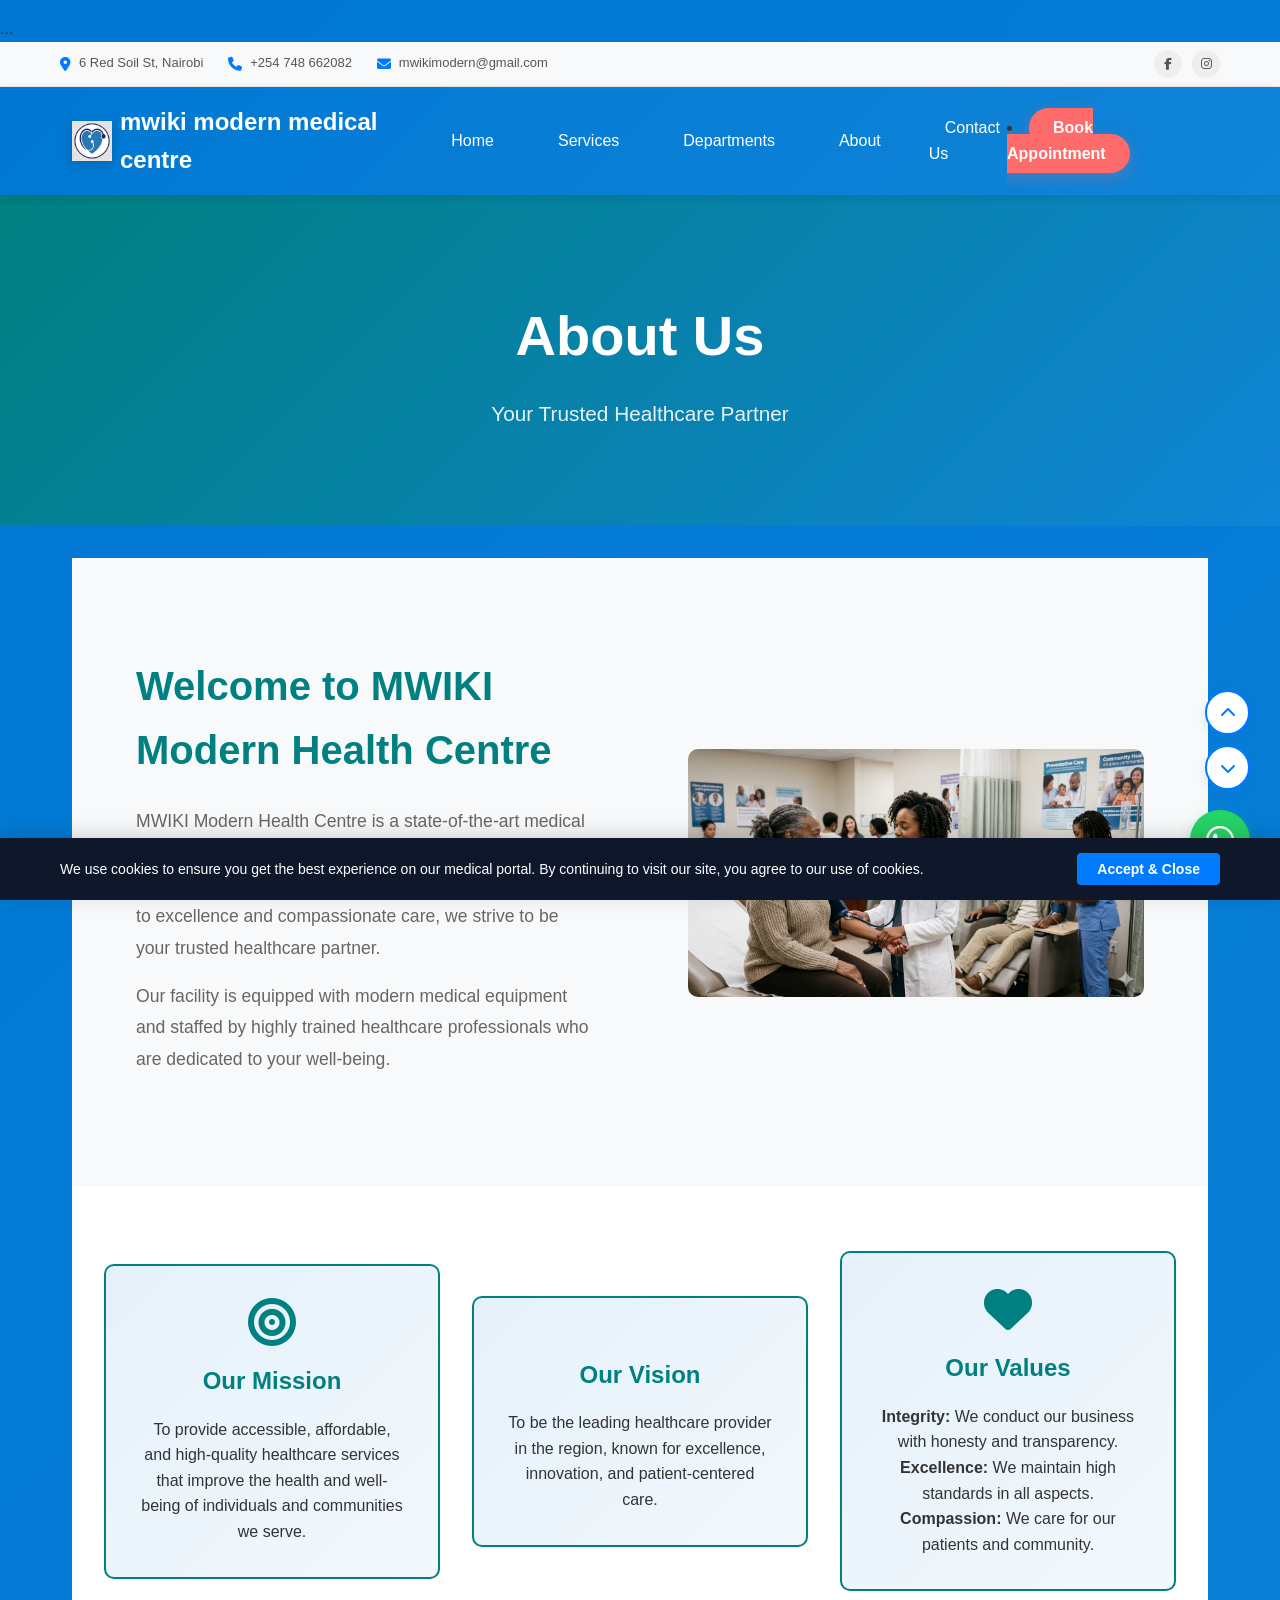
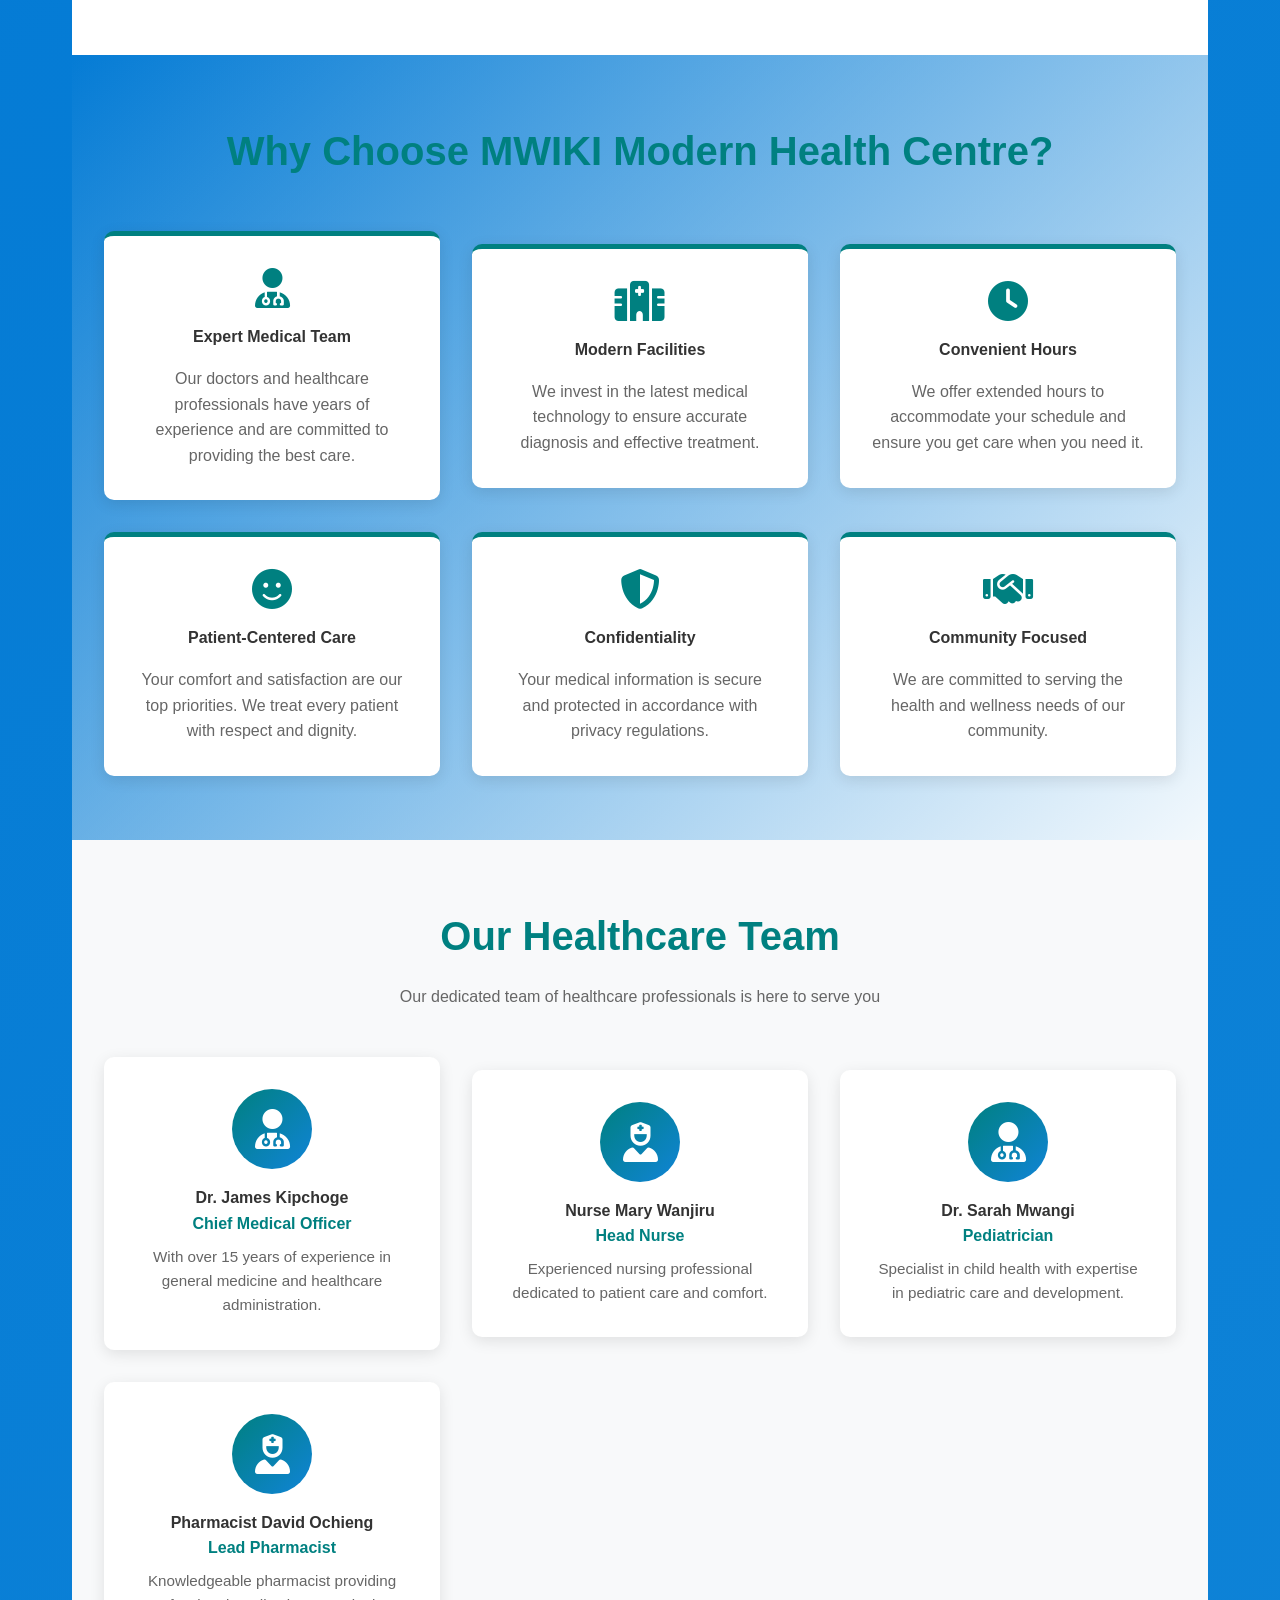
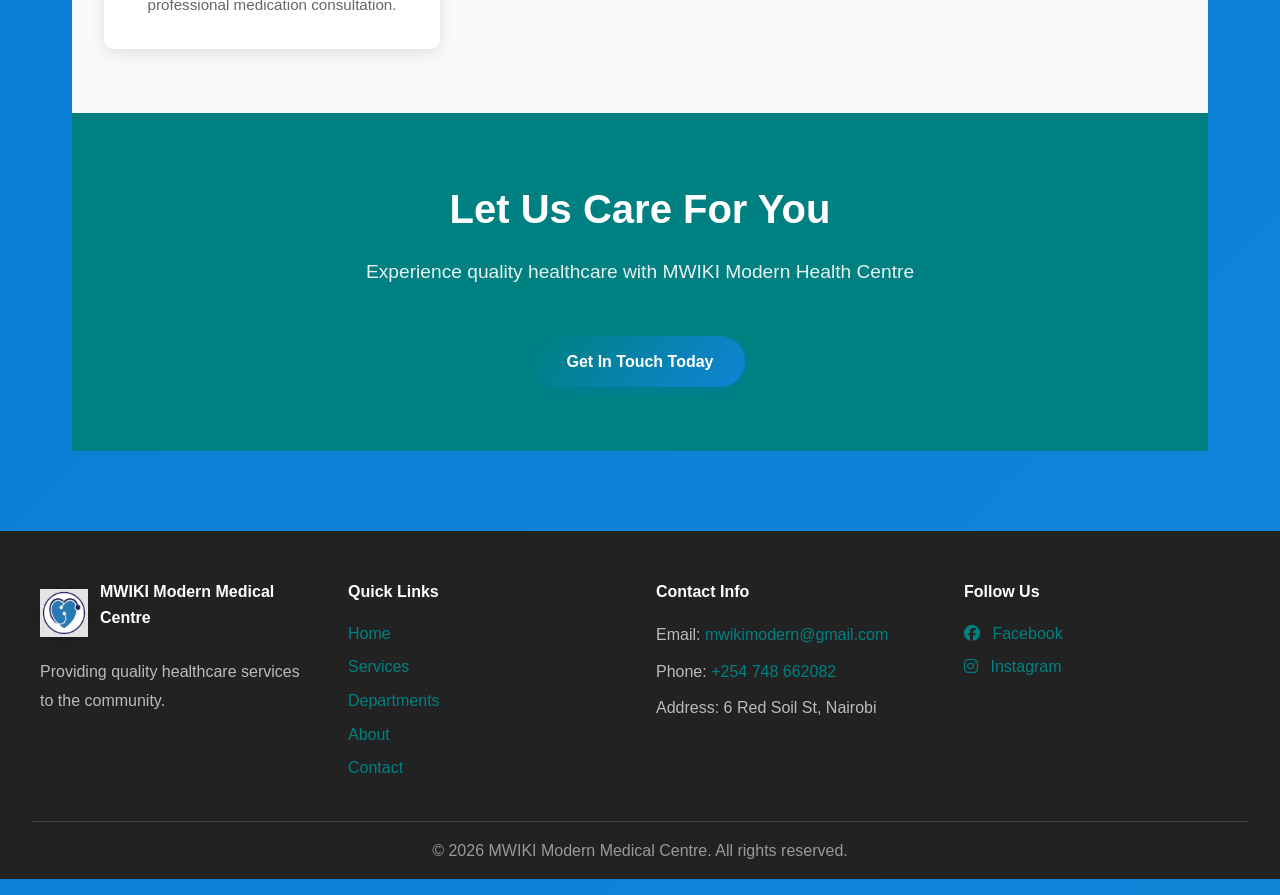
==== commit 4980e8e2: "Canonical tag Update" ====
--- a/about/index.html
+++ b/about/index.html
@@ -1,8 +1,8 @@
 <!DOCTYPE html>
 <html lang="en">
 <head>
-    <meta charset="UTF-8">
-    <meta name="viewport" content="width=device-width, initial-scale=1.0">
+    <meta charset="UTF-8"> <meta name="viewport" content="width=device-width, initial-scale=1.0">
+    <link rel="canonical" href="https://mwikimodernmedicalcentre.co.ke/about" />
     <meta name="description" content="Learn about MWIKI Modern Medical Centre in Nairobi — our mission, team, and commitment to quality patient care.">
     <meta name="robots" content="index, follow">
     <link rel="icon" type="image/png" href="/images/favicon.png">
--- a/style.css
+++ b/style.css
@@ -323,7 +323,7 @@
     padding: 4rem 2rem;
     margin: 2rem auto;
     max-width: 1100px;
-    background: linear-gradient(145deg, #0078d4 0%, #005a9e 45%, #004578 100%);
+    background: linear-gradient(145deg, #008080 0%, #005a9e 45%, #004578 100%);
     border-radius: 16px;
     box-shadow: 0 12px 40px rgba(0, 88, 158, 0.35);
     border: 1px solid rgba(255, 255, 255, 0.12);
@@ -356,7 +356,7 @@
     padding: 0.95rem 2.25rem;
     font-size: 1rem;
     background: #ffffff;
-    color: #0078d4;
+    color: #008080;
     box-shadow: 0 4px 14px rgba(0, 0, 0, 0.12);
 }
 
@@ -379,7 +379,7 @@
    ================================ */
 .appointment-btn, .book-btn, .method-btn, .submit-btn {
     display: inline-block;
-    background: linear-gradient(135deg, #0078d4 0%, #1084d7 100%);
+    background: linear-gradient(135deg, #008080 0%, #1084d7 100%);
     color: white;
     padding: 0.8rem 2rem;
     border-radius: 25px;
@@ -410,11 +410,11 @@
     padding: 2rem;
     margin: 2rem 0;
     box-shadow: 0 4px 15px rgba(0, 0, 0, 0.1);
-    border-left: 5px solid #0078d4;
+    border-left: 5px solid #008080;
 }
 
 .faq-section {
-    border-left-color: #0078d4;
+    border-left-color: #008080;
 }
 
 .reviews-section {
@@ -579,7 +579,7 @@
     text-align: center;
     box-shadow: 0 4px 15px rgba(0, 0, 0, 0.1);
     transition: all 0.3s ease;
-    border-top: 5px solid #0078d4;
+    border-top: 5px solid #008080;
 }
 
 .service-card:hover {
@@ -589,7 +589,7 @@
 
 .service-card i {
     font-size: 3rem;
-    color: #0078d4;
+    color: #008080;
     margin-bottom: 1rem;
 }
 
@@ -610,7 +610,7 @@
 }
 
 .info-card {
-    background: linear-gradient(135deg, #0078d4 0%, #1084d7 100%);
+    background: linear-gradient(135deg, #008080 0%, #1084d7 100%);
     color: white;
     padding: 2rem;
     border-radius: 10px;
@@ -666,7 +666,7 @@
 }
 
 .elementor-hero {
-    background: linear-gradient(135deg, #0078d4 0%, #1084d7 100%);
+    background: linear-gradient(135deg, #008080 0%, #1084d7 100%);
     color: white;
     text-align: center;
     padding: 6rem 2rem;
@@ -701,7 +701,7 @@
 }
 
 .elementor-column h2 {
-    color: #0078d4;
+    color: #008080;
     font-size: 2.5rem;
     margin-bottom: 1.5rem;
 }
@@ -727,7 +727,7 @@
     padding: 2rem;
     border-radius: 10px;
     text-align: center;
-    border: 2px solid #0078d4;
+    border: 2px solid #008080;
     transition: all 0.3s ease;
 }
 
@@ -738,12 +738,12 @@
 
 .elementor-card i {
     font-size: 3rem;
-    color: #0078d4;
+    color: #008080;
     margin-bottom: 1rem;
 }
 
 .elementor-card h3 {
-    color: #0078d4;
+    color: #008080;
     font-size: 1.5rem;
     margin-bottom: 1rem;
 }
@@ -760,7 +760,7 @@
 
 .elementor-features .elementor-heading-secondary {
     text-align: center;
-    color: #0078d4;
+    color: #008080;
     font-size: 2.5rem;
     margin-bottom: 3rem;
 }
@@ -771,7 +771,7 @@
     border-radius: 10px;
     text-align: center;
     box-shadow: 0 4px 15px rgba(0, 0, 0, 0.1);
-    border-top: 5px solid #0078d4;
+    border-top: 5px solid #008080;
     transition: all 0.3s ease;
 }
 
@@ -782,7 +782,7 @@
 
 .elementor-feature i {
     font-size: 2.5rem;
-    color: #0078d4;
+    color: #008080;
     margin-bottom: 1rem;
 }
 
@@ -803,7 +803,7 @@
 
 .elementor-team .elementor-heading-secondary {
     text-align: center;
-    color: #0078d4;
+    color: #008080;
     font-size: 2.5rem;
     margin-bottom: 1rem;
 }
@@ -829,7 +829,7 @@
 }
 
 .elementor-cta {
-    background: linear-gradient(135deg, #0078d4 0%, #1084d7 100%);
+    background: linear-gradient(135deg, #008080 0%, #008080 100%);
     color: white;
     text-align: center;
     padding: 4rem 0;
@@ -873,7 +873,7 @@
     border-radius: 10px;
     text-align: center;
     box-shadow: 0 4px 15px rgba(0, 0, 0, 0.1);
-    border-top: 5px solid #0078d4;
+    border-top: 5px solid #008080;
     transition: all 0.3s ease;
 }
 
@@ -884,7 +884,7 @@
 
 .value-card i {
     font-size: 2.5rem;
-    color: #0078d4;
+    color: #008080;
     margin-bottom: 1rem;
 }
 
@@ -926,7 +926,7 @@
 
 .reason-item i {
     font-size: 2rem;
-    color: #0078d4;
+    color: #008080;
     margin-bottom: 1rem;
 }
 
@@ -982,7 +982,7 @@
 .member-avatar {
     width: 80px;
     height: 80px;
-    background: linear-gradient(135deg, #0078d4 0%, #1084d7 100%);
+    background: linear-gradient(135deg, #008080 0%, #1084d7 100%);
     border-radius: 50%;
     display: flex;
     align-items: center;
@@ -998,7 +998,7 @@
 }
 
 .member-title {
-    color: #0078d4;
+    color: #008080;
     font-weight: 600;
     margin-bottom: 0.5rem;
 }
@@ -1035,7 +1035,7 @@
     border-radius: 10px;
     text-align: center;
     box-shadow: 0 4px 15px rgba(0, 0, 0, 0.1);
-    border-top: 5px solid #0078d4;
+    border-top: 5px solid #008080;
     transition: all 0.3s ease;
 }
 
@@ -1046,7 +1046,7 @@
 
 .contact-card i {
     font-size: 2.5rem;
-    color: #0078d4;
+    color: #008080;
     margin-bottom: 1rem;
 }
 
@@ -1060,7 +1060,7 @@
 }
 
 .contact-card a {
-    color: #0078d4;
+    color: #008080;
     font-weight: 600;
 }
 
@@ -1115,7 +1115,7 @@
 .form-group textarea:focus,
 .form-group select:focus {
     outline: none;
-    border-color: #0078d4;
+    border-color: #008080;
     box-shadow: 0 0 5px rgba(0, 120, 212, 0.3);
 }
 
@@ -1158,7 +1158,7 @@
 
 .method i {
     font-size: 2rem;
-    color: #0078d4;
+    color: #008080;
     margin-bottom: 1rem;
 }
 
@@ -1200,7 +1200,7 @@
    CTA SECTION
    ================================ */
 .cta-section {
-    background: linear-gradient(135deg, #0078d4 0%, #1084d7 100%);
+    background: linear-gradient(135deg, #008080 0%, #1084d7 100%);
     color: white;
     padding: 3rem 2rem;
     border-radius: 10px;
@@ -1260,7 +1260,7 @@
 }
 
 .footer-section a {
-    color: #0078d4;
+    color: #008080;
     transition: color 0.3s;
 }
 
@@ -1283,7 +1283,7 @@
 }
 
 .social-links a {
-    color: #0078d4;
+    color: #008080;
     text-decoration: none;
     transition: color 0.3s;
 }
@@ -1372,7 +1372,7 @@
         left: -100%;
         top: 70px;
         flex-direction: column;
-        background-color: #0078d4;
+        background-color: #008080;
         width: 100%;
         text-align: center;
         transition: 0.3s;
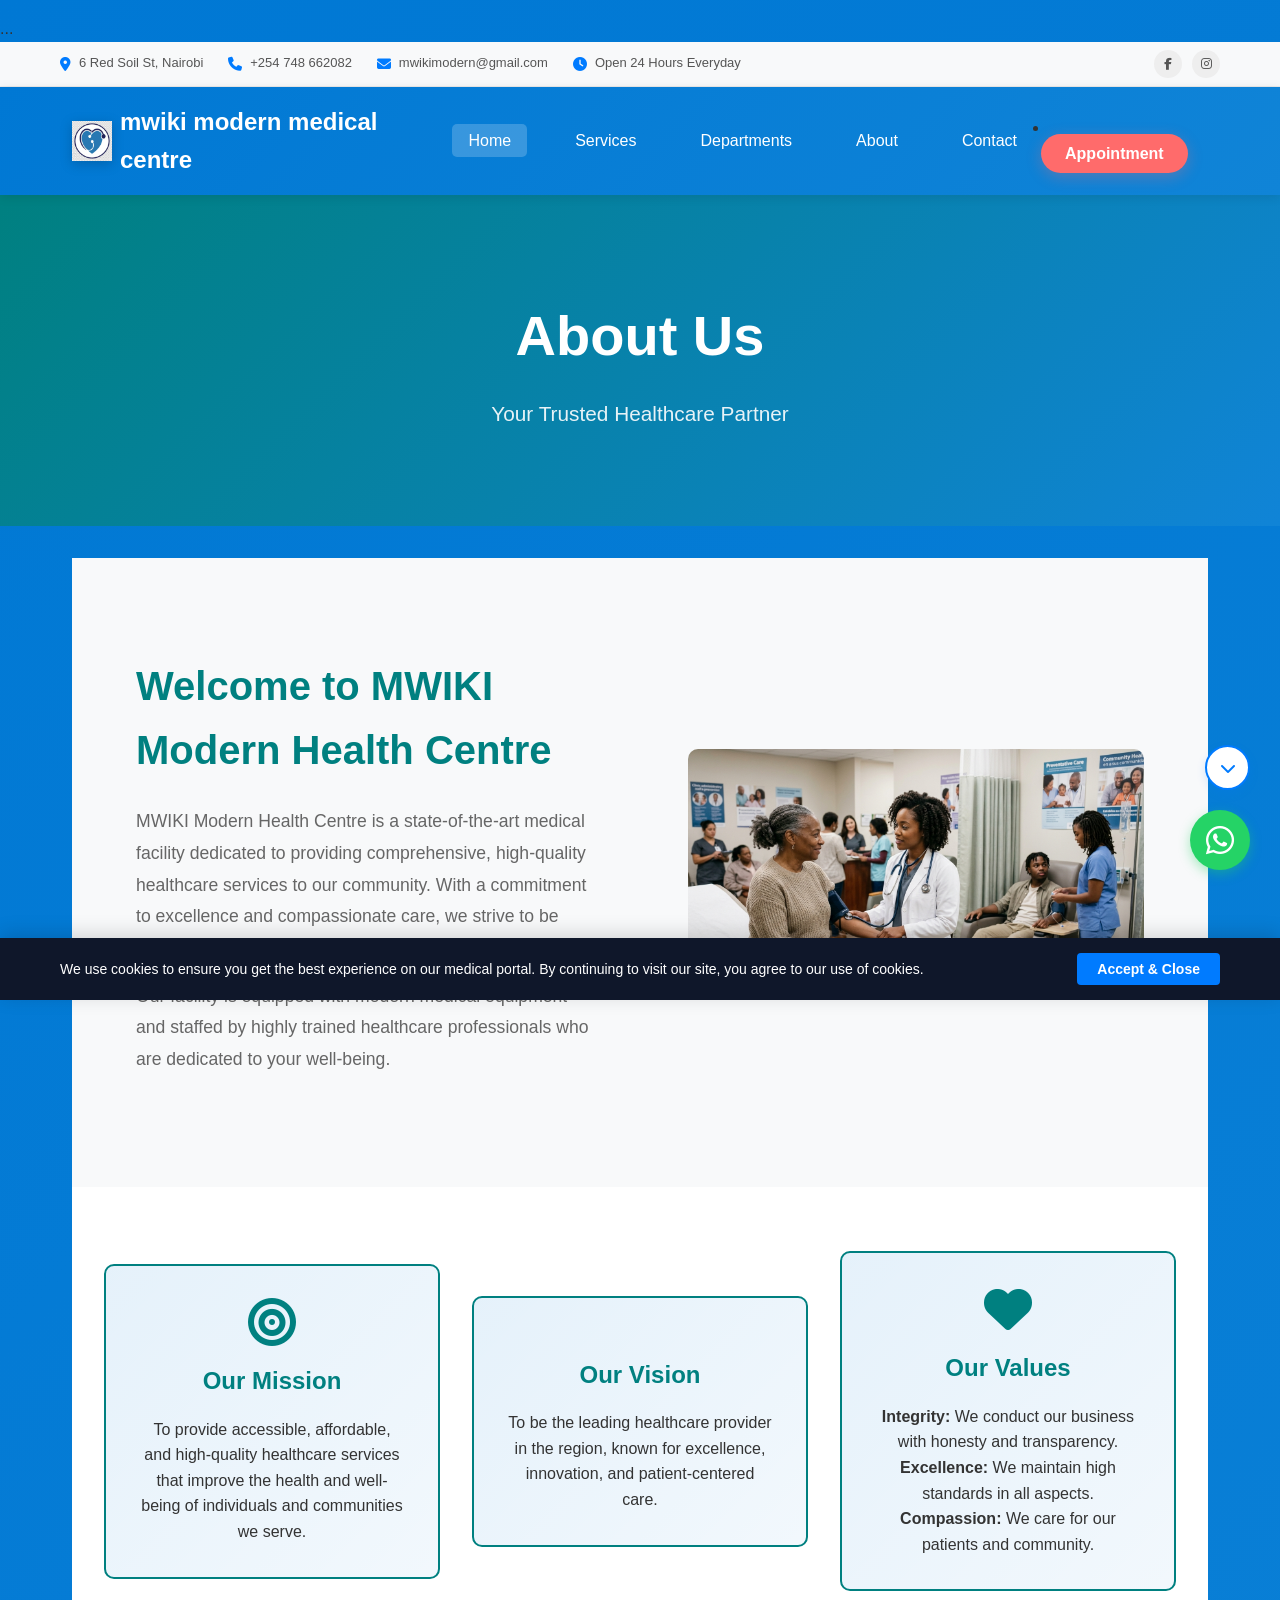
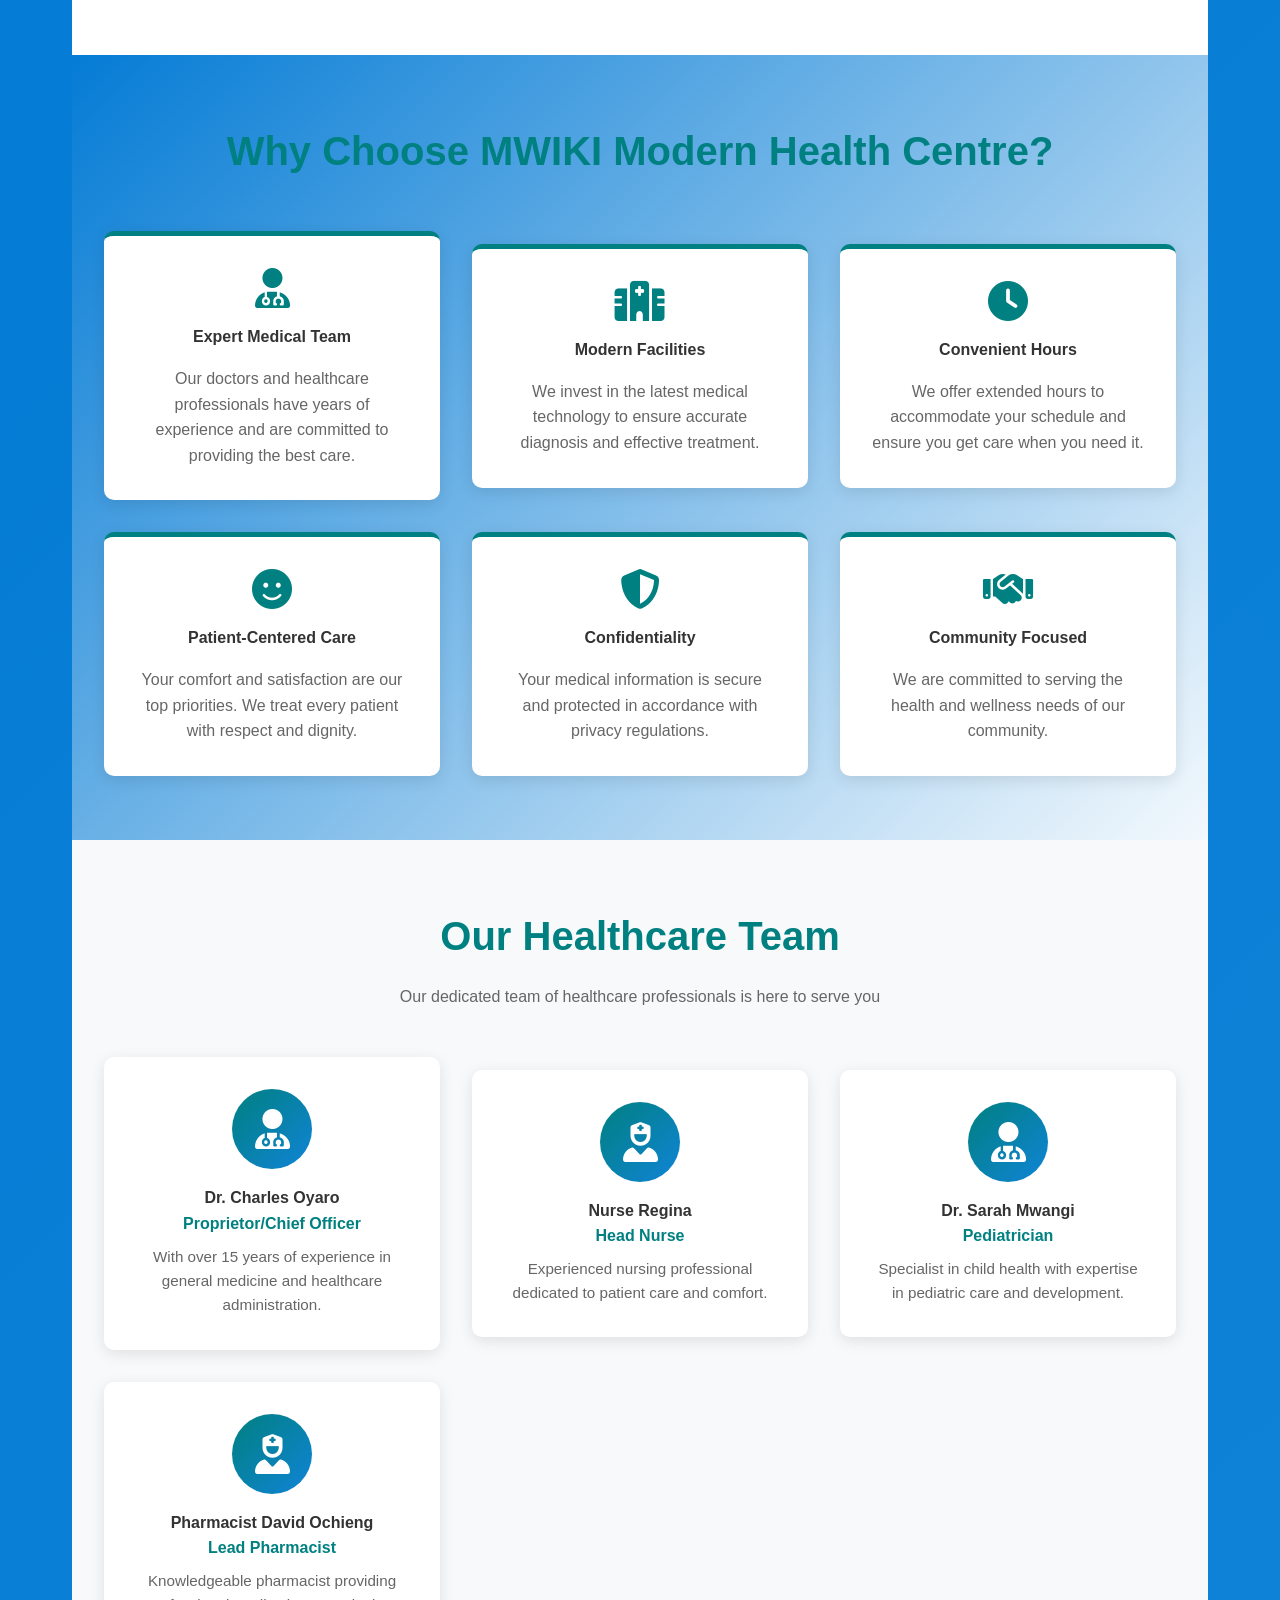
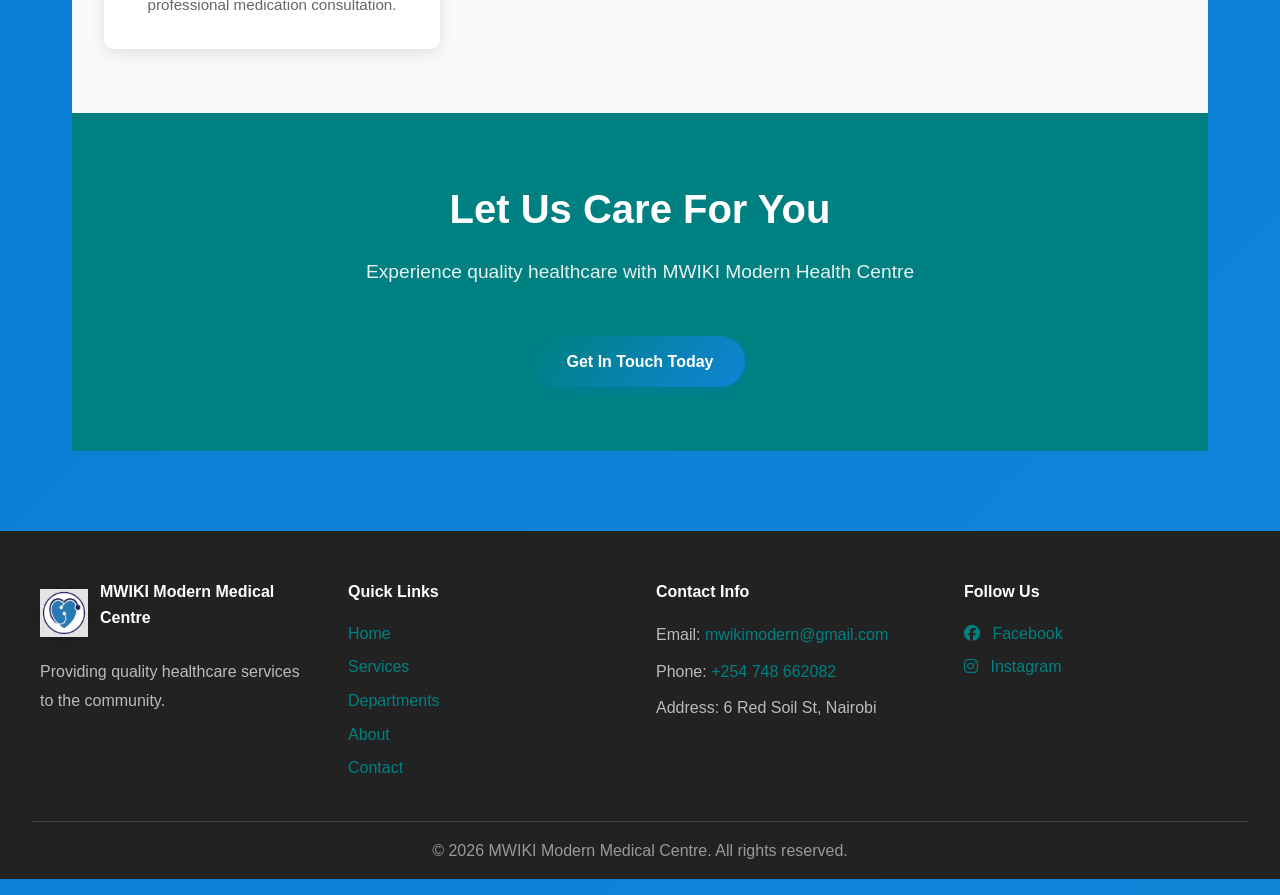
==== commit 1afff0ab: "Code correction" ====
--- a/about/index.html
+++ b/about/index.html
@@ -33,6 +33,9 @@
             <span class="top-bar-item">
                 <i class="fas fa-envelope"></i> <a href="mailto:mwikimodern@gmail.com">mwikimodern@gmail.com</a>
             </span>
+            <span class="top-bar-item highlight-badge">
+                    <i class="fas fa-clock"></i> Open 24 Hours Everyday
+                </span>
         </div>
         <div class="top-bar-right">
             <a href="https://www.facebook.com/permalink.php?story_fbid=pfbid0ELD2Qo3aEy22pJXHvu7yXRk7jHAVJNUQgduqdjvtWEiBJrbbPbLj1mifrmDajjH2l&id=100057780334661" target="_blank" class="top-social-icon" title="Facebook">
@@ -64,11 +67,11 @@
         <a href="/about/" class="nav-link">About</a>
     </li>
     <li class="nav-item">
-        <a href="/contact/" class="nav-link">Contact Us</a>
+        <a href="/Contact/" class="nav-link">Contact</a>
     </li>
 </ul>
                 <li class="nav-item">
-                    <a href="tel:+254748662082" class="nav-link cta-button">Book Appointment</a>
+                    <a href="tel:+254748662082" class="nav-link cta-button">Appointment</a>
                 </li>
             </ul>
             <div class="hamburger">
@@ -184,14 +187,14 @@
                 <div class="elementor-row">
                     <div class="elementor-team-member">
                         <div class="member-avatar"><i class="fas fa-user-doctor"></i></div>
-                        <h4>Dr. James Kipchoge</h4>
-                        <p class="member-title">Chief Medical Officer</p>
+                        <h4>Dr. Charles Oyaro</h4>
+                        <p class="member-title">Proprietor/Chief Officer</p>
                         <p class="member-bio">With over 15 years of experience in general medicine and healthcare administration.</p>
                     </div>
 
                     <div class="elementor-team-member">
                         <div class="member-avatar"><i class="fas fa-user-nurse"></i></div>
-                        <h4>Nurse Mary Wanjiru</h4>
+                        <h4>Nurse Regina</h4>
                         <p class="member-title">Head Nurse</p>
                         <p class="member-bio">Experienced nursing professional dedicated to patient care and comfort.</p>
                     </div>
@@ -218,7 +221,7 @@
             <div class="elementor-container">
                 <h2>Let Us Care For You</h2>
                 <p>Experience quality healthcare with MWIKI Modern Health Centre</p>
-                <a href="/contact/" class="appointment-btn">Get In Touch Today</a>
+                <a href="/Contact/" class="appointment-btn">Get In Touch Today</a>
             </div>
         </section>
     </main>
@@ -245,7 +248,7 @@
 <li><a href="/services/">Services</a></li>
 <li><a href="/departments/">Departments</a></li>
 <li><a href="/about/">About</a></li>
-<li><a href="/contact/">Contact</a></li>
+<li><a href="/Contact/">Contact</a></li>
                 </ul>
             </div>
             <div class="footer-section">
@@ -273,8 +276,6 @@
             <button id="accept-cookies" class="cookie-btn">Accept & Close</button>
         </div>
     </div>
-
-    <script src="/script.js"></script>
 
     <div class="scroll-controls">
     <button id="scrollUpBtn" class="scroll-ctrl-btn" title="Scroll to Top" onclick="scrollToTop()">
--- a/style.css
+++ b/style.css
@@ -148,6 +148,7 @@
     border-radius: 25px;
     font-weight: 600;
     box-shadow: 0 4px 15px rgba(255, 107, 107, 0.3);
+    margin-left: 0.5rem; /* Ensures the button doesn't crowd the standard text links */
 }
 
 .nav-link.cta-button:hover {
@@ -235,11 +236,37 @@
     height: 600px;
     object-fit: cover;
     display: block;
+    animation: zoomIn 10s infinite linear;
 }
 
 @keyframes fade {
     from { opacity: 0.4; }
     to { opacity: 1; }
+}
+
+@keyframes zoomIn {
+    0% { transform: scale(1); }
+    50% { transform: scale(1.1); }
+    100% { transform: scale(1); }
+}
+
+.slide-text {
+    position: absolute;
+    top: 50%;
+    left: 50%;
+    transform: translate(-50%, -50%);
+    text-align: center;
+    color: white;
+    background: rgba(0, 0, 0, 0.4);
+    padding: 2rem;
+    border-radius: 15px;
+    backdrop-filter: blur(5px);
+    width: 80%;
+}
+
+.slide-text h1 {
+    font-size: 3rem;
+    text-shadow: 2px 2px 4px rgba(0,0,0,0.5);
 }
 
 .slide-caption {
@@ -367,7 +394,6 @@
     transform: translateY(-2px);
 }
 
-
 .hero-subtitle {
     font-size: 1.3rem;
     color: #666;
@@ -1013,7 +1039,8 @@
    CONTACT SECTION
    ================================ */
 .contact-info-section {
-    background-image: url('/images/background-image.png.png');
+    /* TYPO FIXED HERE: Removed the double .png.png causing a network 404 Error */
+    background-image: url('/images/background-image.png');
     background-size: cover;
     background-position: center;
     background-attachment: fixed;
@@ -1382,6 +1409,10 @@
 
     .nav-menu.active {
         left: 0;
+        display: flex;
+        justify-content: space-between;
+        align-items: center;
+        gap: 1.5rem; /* Forces a healthy, consistent breathing room between links */
     }
 
     .nav-item {
@@ -1416,22 +1447,35 @@
     }
 }
 
-/* Full-screen overlay */
+/* ================================
+   PRELOADER FAIL-SAFE FIX
+   ================================ */
 #preloader {
     position: fixed;
     top: 0;
     left: 0;
     width: 100vw;
     height: 100vh;
-    background-color: #ffffff; /* Matches your white background */
+    background-color: #ffffff;
     display: flex;
     justify-content: center;
     align-items: center;
-    z-index: 9999; /* Ensures it sits on top of everything */
+    z-index: 9999;
     transition: opacity 0.5s ease, visibility 0.5s ease;
-}
-
-/* The bouncing effect */
+    
+    /* FAIL-SAFE ADDED: Auto-hides after 3 seconds even if images/JS fail or hang */
+    animation: forceHidePreloader 0.5s ease-in-out forwards;
+    animation-delay: 3s; 
+}
+
+@keyframes forceHidePreloader {
+    to {
+        opacity: 0;
+        visibility: hidden;
+        pointer-events: none;
+    }
+}
+
 .bouncing-logo {
     width: 80px;
     height: 80px;
@@ -1443,26 +1487,26 @@
     100% { transform: translateY(-20px); }
 }
 
-/* Class to hide it once loaded */
 .preloader-hidden {
     opacity: 0;
     visibility: hidden;
 }
 
-/* Fixed bottom banner track */
+/* ================================
+   COOKIE BANNER
+   ================================ */
 .cookie-container {
     position: fixed;
-    bottom: -100px; /* Hidden off-screen by default */
+    bottom: -100px;
     left: 0;
     width: 100%;
-    background-color: #0f172a; /* Premium Dark Slate matching a clean palette */
+    background-color: #0f172a;
     color: #ffffff;
     box-shadow: 0 -4px 20px rgba(0, 0, 0, 0.15);
-    z-index: 10000; /* Stays above preloaders and floating elements */
+    z-index: 10000;
     transition: bottom 0.5s ease-in-out;
 }
 
-/* Slide up animation trigger class */
 .cookie-container.show {
     bottom: 0;
 }
@@ -1486,7 +1530,7 @@
 }
 
 .cookie-btn {
-    background-color: #007bff; /* Clinical Azure Blue */
+    background-color: #007bff;
     color: white;
     border: none;
     padding: 8px 20px;
@@ -1501,7 +1545,6 @@
     background-color: #0056b3;
 }
 
-/* Responsive breakpoint for mobile */
 @media (max-width: 768px) {
     .cookie-content p { max-width: 100%; text-align: center; }
     .cookie-btn { width: 100%; }
@@ -1516,59 +1559,59 @@
     right: 30px;
     width: 60px;
     height: 60px;
-    background-color: #25d366; /* WhatsApp Green */
+    background-color: #25d366;
     color: #ffffff !important;
-    border-radius: 50%;        /* Forces a perfect circle */
+    border-radius: 50%;
     display: flex;
     align-items: center;
     justify-content: center;
-    font-size: 32px;           /* Makes the icon nice and large */
+    font-size: 32px;
     box-shadow: 0 4px 15px rgba(37, 211, 102, 0.4);
-    z-index: 9998;             /* Stays on top, but right below the cookie banner */
+    z-index: 9998;
     transition: transform 0.3s ease, background-color 0.3s ease;
     text-decoration: none;
 }
 
 .floating-whatsapp:hover {
-    transform: scale(1.1);     /* Slight pop-out effect when hovered */
-    background-color: #128c7e; /* Darker green */
+    transform: scale(1.1);
+    background-color: #128c7e;
 }
 
 /* ==========================================
    TOP BAR MASTER STYLES
    ========================================== */
 .top-bar {
-    background-color: #f8f9fa; /* Elegant light gray background strip */
+    background-color: #f8f9fa;
     border-bottom: 1px solid #eaeaea;
     padding: 8px 0;
-    font-size: 13px; /* Keeps text slim and readable */
+    font-size: 13px;
     font-weight: 500;
     font-family: sans-serif;
 }
 
 .top-bar-container {
-    max-width: 1200px; /* Aligns perfectly with your main navigation container limits */
+    max-width: 1200px;
     margin: 0 auto;
     padding: 0 20px;
     display: flex;
-    justify-content: space-between; /* Pushes contacts left, socials right */
+    justify-content: space-between;
     align-items: center;
 }
 
 .top-bar-left {
     display: flex;
-    gap: 25px; /* Clean horizontal spacing between text pieces */
+    gap: 25px;
 }
 
 .top-bar-item {
     display: flex;
     align-items: center;
-    gap: 8px; /* Spaces out FontAwesome icons from the actual text strings */
+    gap: 8px;
     color: #555555;
 }
 
 .top-bar-item i {
-    color: #007bff; /* Medical theme brand blue for icons */
+    color: #007bff;
     font-size: 14px;
 }
 
@@ -1579,7 +1622,7 @@
 }
 
 .top-bar-item a:hover {
-    color: #007bff; /* Turns blue when user hovers mouse over link elements */
+    color: #007bff;
 }
 
 .top-bar-right {
@@ -1595,7 +1638,7 @@
     height: 28px;
     background-color: #eeeeee;
     color: #555555;
-    border-radius: 50%; /* Creates uniform circular backdrops */
+    border-radius: 50%;
     text-decoration: none;
     transition: all 0.3s ease;
 }
@@ -1607,14 +1650,10 @@
 .top-social-icon:hover {
     background-color: #007bff;
     color: #ffffff;
-    transform: translateY(-2px); /* Soft micro-movement float animation on hover */
-}
-
-/* ==========================================
-   RESPONSIVE DESIGN BREAKPOINTS
-   ========================================== */
+    transform: translateY(-2px);
+}
+
 @media (max-width: 850px) {
-    /* Tablet behavior: center blocks visually when horizontal space narrows */
     .top-bar-container {
         flex-direction: column;
         justify-content: center;
@@ -1629,7 +1668,6 @@
 }
 
 @media (max-width: 480px) {
-    /* Tiny Smartphone Screen: Hide top strip completely to make room for the brand logo */
     .top-bar {
         display: none;
     }
@@ -1640,21 +1678,21 @@
    ========================================== */
 .scroll-controls {
     position: fixed;
-    bottom: 110px; /* Positions it perfectly stacked above your 30px floating WhatsApp button */
-    right: 30px;  /* Matches the right alignment offset of your layout buttons */
+    bottom: 110px;
+    right: 30px;
     display: flex;
     flex-direction: column;
-    gap: 10px;    /* Spaces the up and down buttons apart clean */
-    z-index: 9997; /* Stays fixed above content elements */
+    gap: 10px;
+    z-index: 9997;
 }
 
 .scroll-ctrl-btn {
     width: 45px;
     height: 45px;
-    background-color: #ffffff; /* Crisp white background */
-    color: #007bff;            /* Your signature Mwiki Medical Blue */
-    border: 2px solid #007bff; /* Sharp definition border */
-    border-radius: 50%;        /* Perfect floating circles */
+    background-color: #ffffff;
+    color: #007bff;
+    border: 2px solid #007bff;
+    border-radius: 50%;
     display: flex;
     align-items: center;
     justify-content: center;
@@ -1662,33 +1700,29 @@
     cursor: pointer;
     box-shadow: 0 4px 10px rgba(0, 123, 255, 0.15);
     transition: all 0.3s ease-in-out;
-    opacity: 1;                /* Default visibility setting */
+    opacity: 1;
     transform: scale(1);
 }
 
-/* Smart Auto-Hide Rule for the Scroll Up Arrow */
 #scrollUpBtn {
     opacity: 0;
     pointer-events: none;
-    transform: translateY(10px); /* Starts slightly lower down out of frame */
-}
-
-/* Active helper utility class injected by JS when scrolling happens */
+    transform: translateY(10px);
+}
+
 #scrollUpBtn.visible {
     opacity: 1;
     pointer-events: auto;
     transform: translateY(0);
 }
 
-/* Interactive Hover States */
 .scroll-ctrl-btn:hover {
     background-color: #007bff;
-    color: #ffffff;            /* Inverts colors beautifully on focus */
+    color: #ffffff;
     transform: translateY(-3px);
     box-shadow: 0 6px 15px rgba(0, 123, 255, 0.3);
 }
 
-/* Shrink down subtly on mobile screens so they don't block critical screen space */
 @media (max-width: 480px) {
     .scroll-controls {
         right: 20px;
@@ -1716,12 +1750,11 @@
     text-align: center;
     padding: 40px 20px;
     
-    /* 1. SMART FALLBACK BACKGROUND: Displays instantly on all screens while video loads */
     background-image: url('/images/hero-fallback.jpg');
     background-size: cover;
     background-position: center;
     background-repeat: no-repeat;
-    background-color: #004085; /* Secondary fallback color block */
+    background-color: #004085;
 }
 
 .video-bg-wrapper {
@@ -1746,14 +1779,13 @@
     left: 0;
     width: 100%;
     height: 100%;
-    /* Matches your signature blue depth profile tint over both the video AND fallback image */
     background: linear-gradient(135deg, rgba(0, 75, 160, 0.85), rgba(0, 123, 255, 0.6));
-    z-index: 2; /* Sits over the media but under the text */
+    z-index: 2;
 }
 
 .hero-video-content {
     position: relative;
-    z-index: 3; /* Pushes text on top of everything */
+    z-index: 3;
     max-width: 900px;
     width: 100%;
     display: flex;
@@ -1761,7 +1793,6 @@
     align-items: center;
 }
 
-/* Glass panel border around main H1 heading text */
 .hero-heading-box {
     background: rgba(255, 255, 255, 0.07);
     backdrop-filter: blur(8px);
@@ -1792,7 +1823,6 @@
     text-shadow: 0 2px 4px rgba(0, 0, 0, 0.4);
 }
 
-/* Exact retained button styling geometry */
 .schedule-cta-btn {
     background-color: #ffffff;
     color: #0062cc;
@@ -1813,16 +1843,11 @@
     color: #004085;
 }
 
-/* =========================================================
-   2. MOBILE BREAKPOINT INTERACTION ENGINE
-   ========================================================= */
 @media (max-width: 768px) {
-    /* Completely blocks mobile data networks from downloading or running the video */
     .desktop-only-video {
         display: none !important;
     }
     
-    /* Tweaks font text scales so layout looks balanced on mobile phone sizes */
     .hero-heading-box h1 { 
         font-size: 1.8rem; 
     }
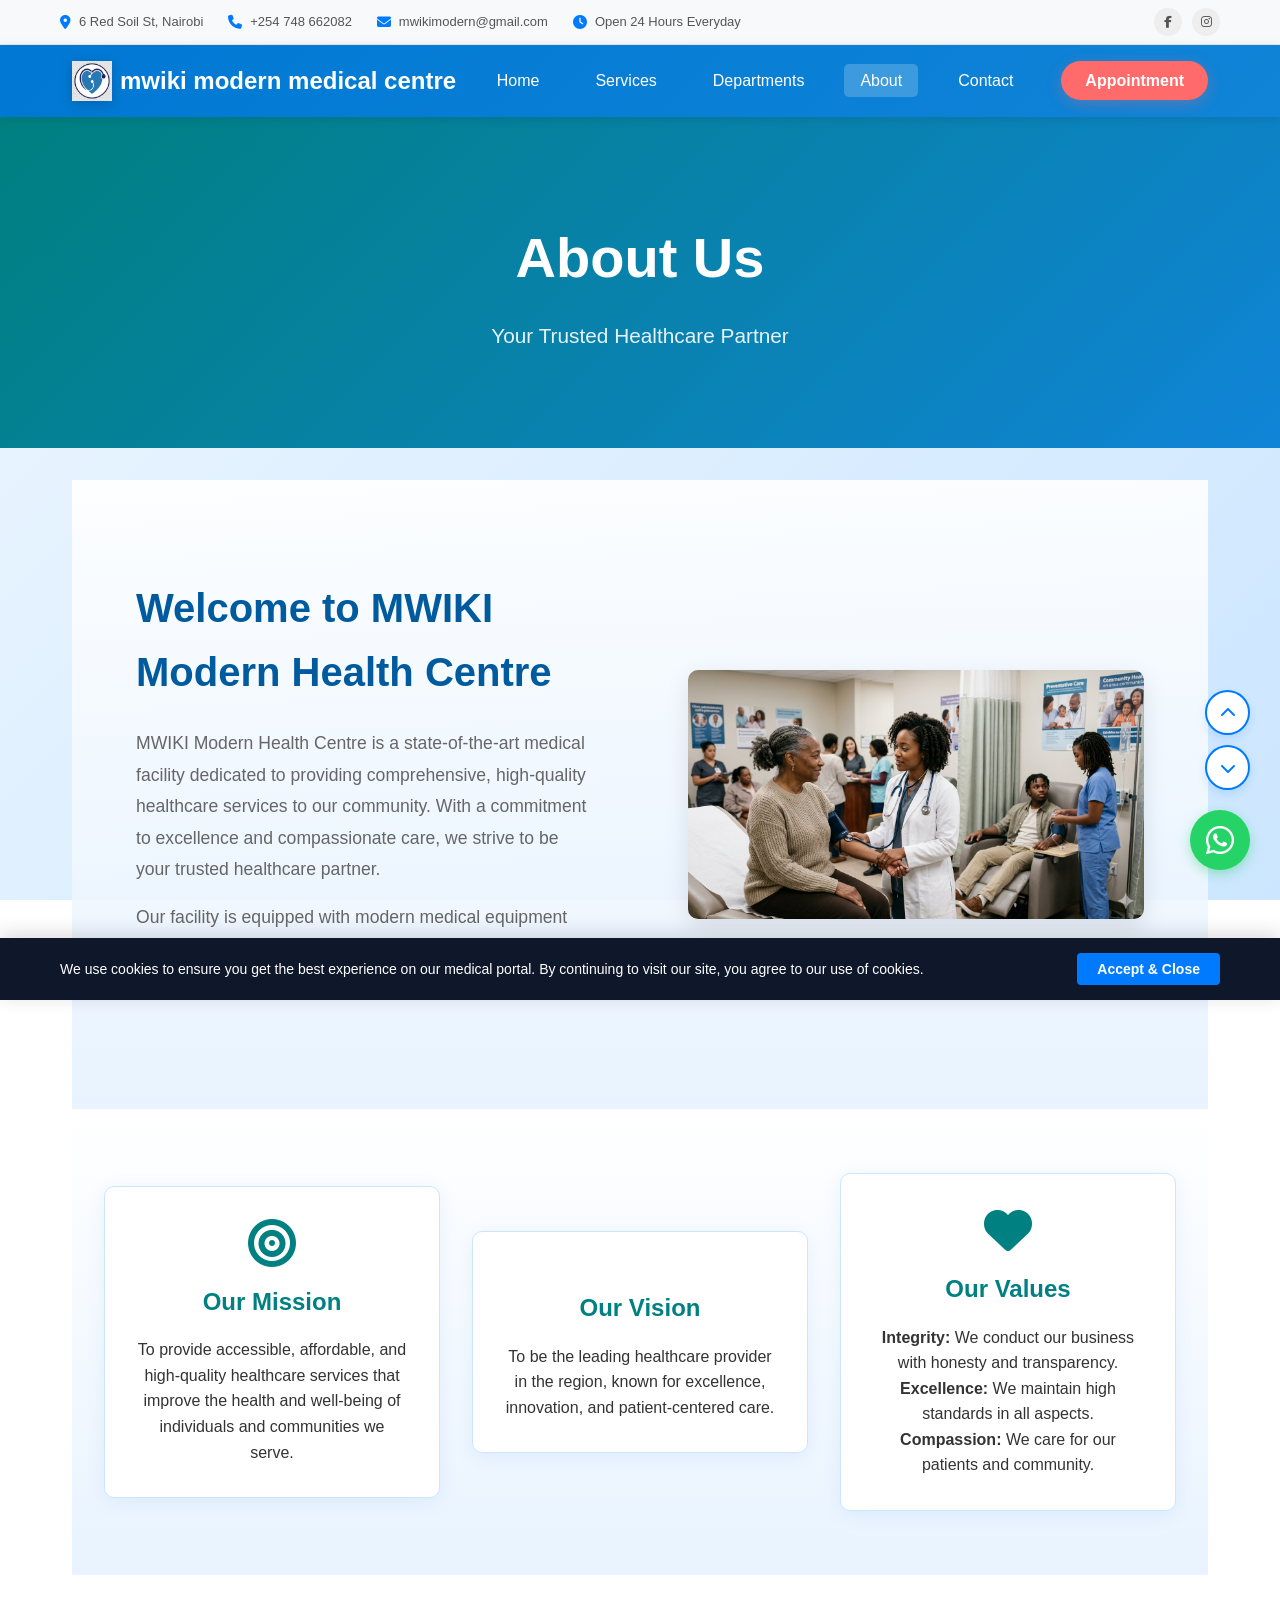
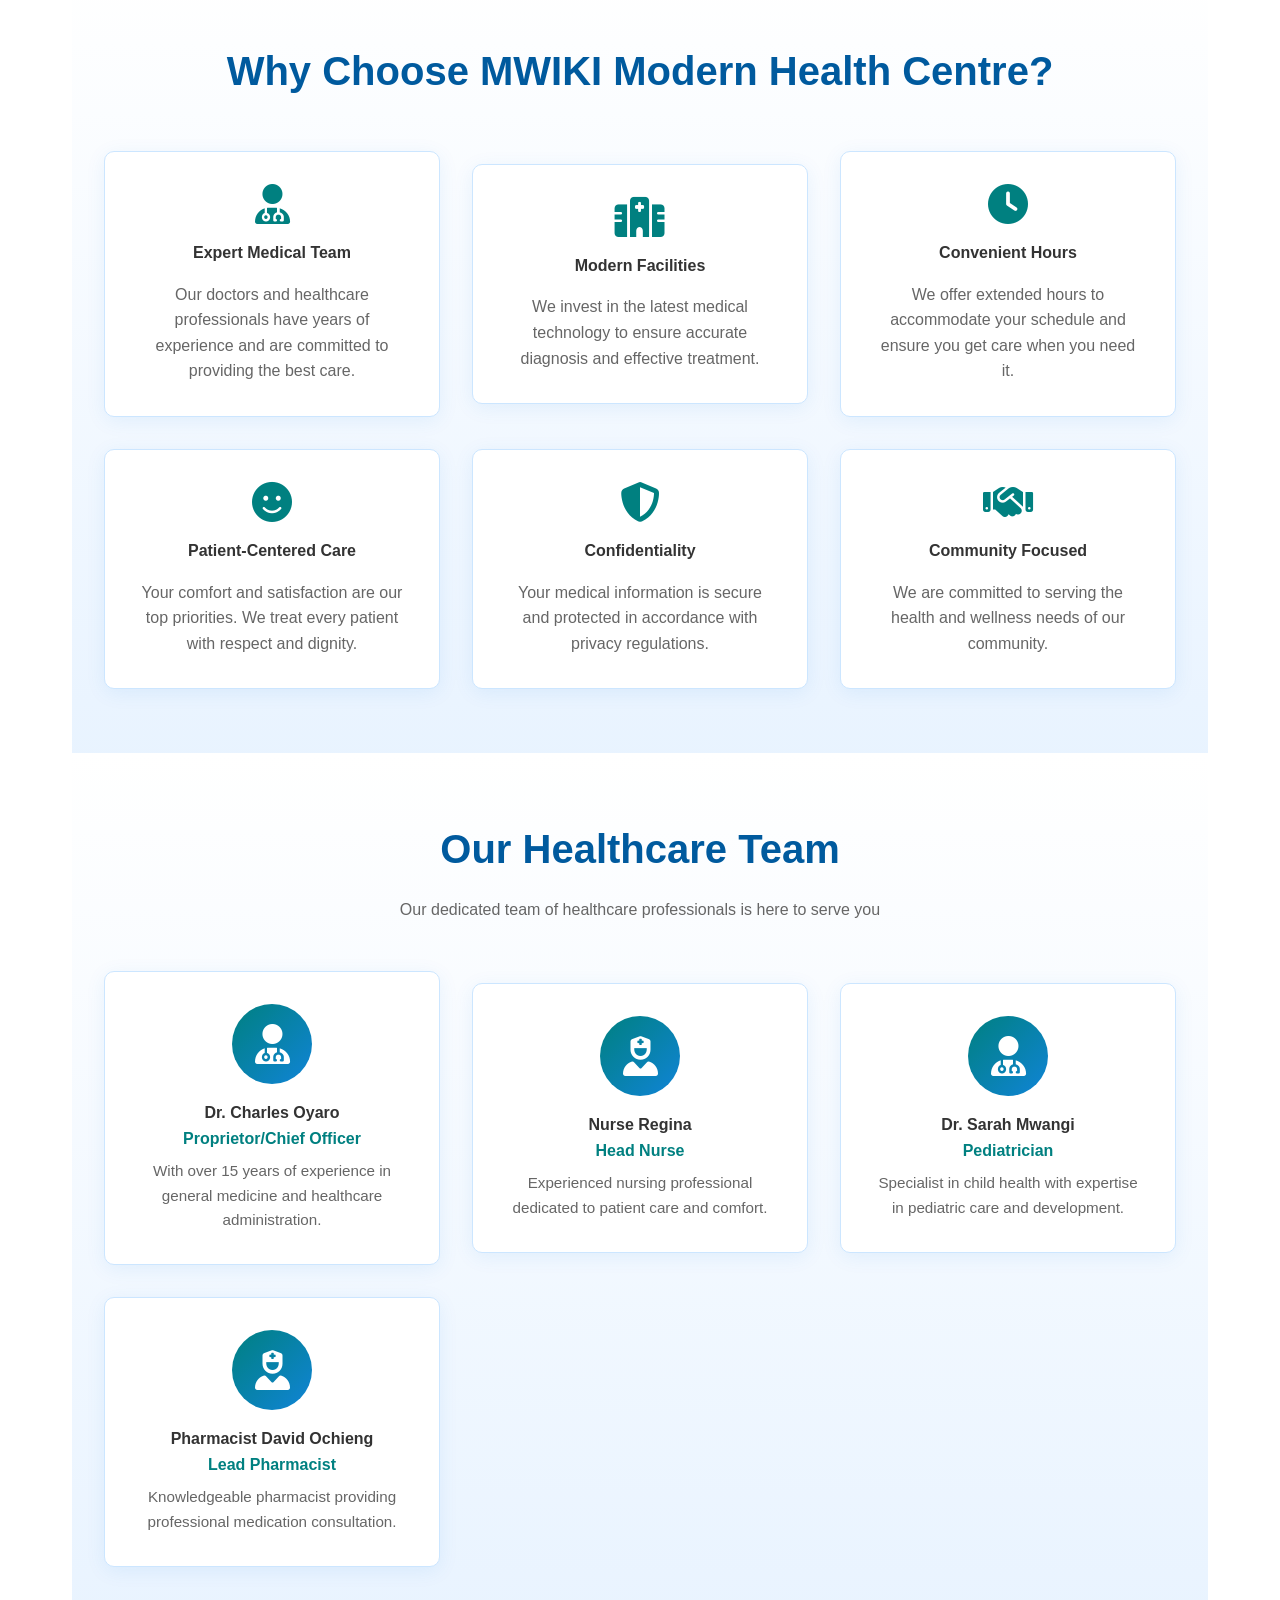
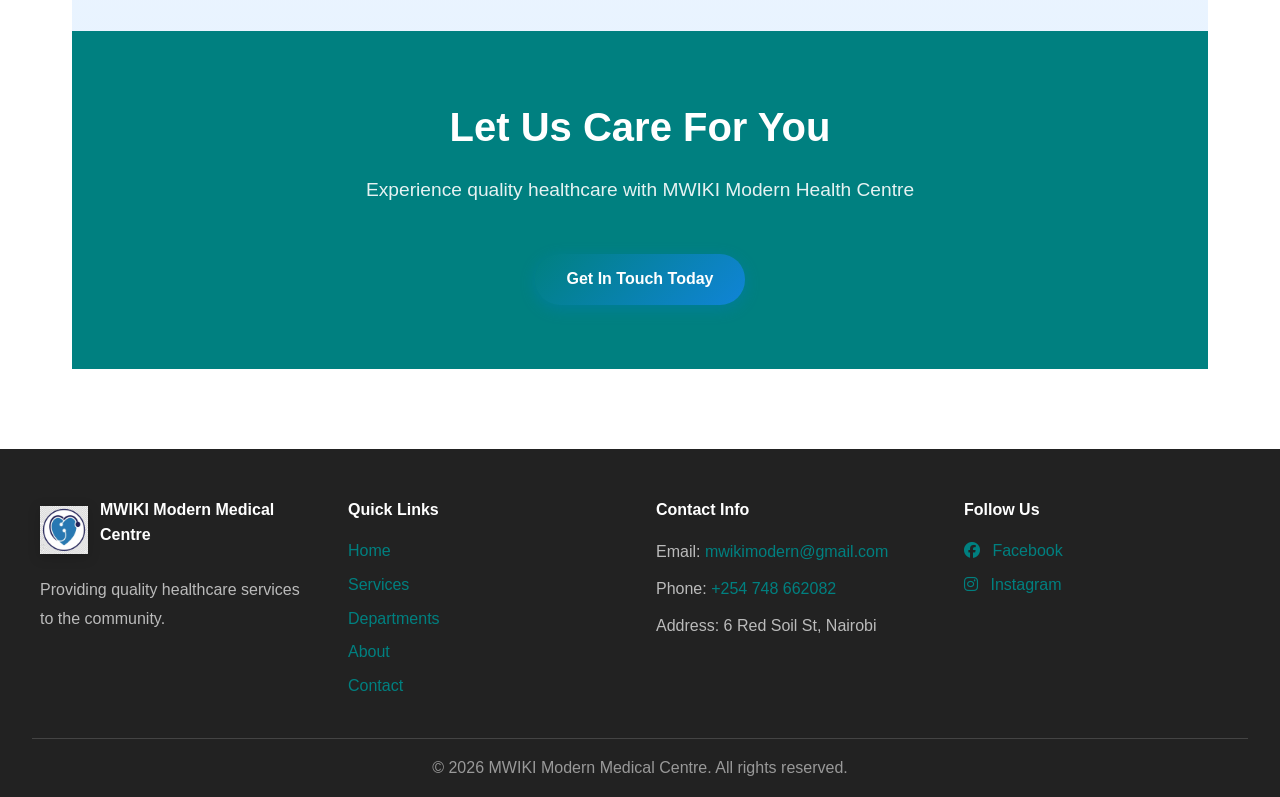
==== commit 517b52ca: "About page update" ====
--- a/about/index.html
+++ b/about/index.html
@@ -1,7 +1,8 @@
 <!DOCTYPE html>
 <html lang="en">
 <head>
-    <meta charset="UTF-8"> <meta name="viewport" content="width=device-width, initial-scale=1.0">
+    <meta charset="UTF-8"> 
+    <meta name="viewport" content="width=device-width, initial-scale=1.0">
     <link rel="canonical" href="https://mwikimodernmedicalcentre.co.ke/about" />
     <meta name="description" content="Learn about MWIKI Modern Medical Centre in Nairobi — our mission, team, and commitment to quality patient care.">
     <meta name="robots" content="index, follow">
@@ -12,68 +13,110 @@
     <meta property="og:type" content="website">
     <link rel="stylesheet" href="/style.css">
     <link rel="stylesheet" href="https://cdnjs.cloudflare.com/ajax/libs/font-awesome/6.4.0/css/all.min.css">
+
+    <style>
+        /* Force White-Blue Theme on About Sections */
+        .elementor-about, 
+        .elementor-mvv, 
+        .elementor-features, 
+        .elementor-team {
+            background: linear-gradient(180deg, rgba(255,255,255,0.9) 0%, rgba(230,242,255,0.9) 100%) !important;
+        }
+        
+        /* Premium Card Styling to match the blue theme */
+        .elementor-card, 
+        .elementor-feature, 
+        .elementor-team-member {
+            background: #ffffff !important;
+            border: 1px solid #cce6ff !important;
+            box-shadow: 0 4px 20px rgba(0, 120, 212, 0.08) !important;
+        }
+
+        /* Adjust Headings to brand blue */
+        .elementor-heading-secondary {
+            color: #005a9e !important;
+        }
+
+        /* Preloader fail-safe */
+        #preloader {
+            animation: fadeOutPreloader 0.5s ease-in-out forwards;
+            animation-delay: 2.5s; 
+        }
+        @keyframes fadeOutPreloader {
+            to { opacity: 0; visibility: hidden; pointer-events: none; }
+        }
+
+        /* Nav Menu Spacing Fix */
+        .nav-menu {
+            display: flex !important;
+            align-items: center !important;
+            gap: 1.5rem !important; 
+        }
+        .nav-link.cta-button {
+            margin-left: 0.5rem !important;
+        }
+    </style>
 </head>
-    <body>
+<body>
     <div id="preloader">
         <img src="/images/favicon.png" alt="Loading Mwiki Medical..." class="bouncing-logo">
     </div>
 
-    <nav class="navbar">
-        ...
-    <!-- Navigation Bar -->
-     <div class="top-bar">
-    <div class="top-bar-container">
-        <div class="top-bar-left">
-            <span class="top-bar-item">
-                <i class="fas fa-map-marker-alt"></i> 6 Red Soil St, Nairobi
-            </span>
-            <span class="top-bar-item">
-                <i class="fas fa-phone"></i> <a href="tel:+254748662082">+254 748 662082</a>
-            </span>
-            <span class="top-bar-item">
-                <i class="fas fa-envelope"></i> <a href="mailto:mwikimodern@gmail.com">mwikimodern@gmail.com</a>
-            </span>
-            <span class="top-bar-item highlight-badge">
+    <div class="top-bar">
+        <div class="top-bar-container">
+            <div class="top-bar-left">
+                <span class="top-bar-item">
+                    <i class="fas fa-map-marker-alt"></i> 6 Red Soil St, Nairobi
+                </span>
+                <span class="top-bar-item">
+                    <i class="fas fa-phone"></i> <a href="tel:+254748662082">+254 748 662082</a>
+                </span>
+                <span class="top-bar-item">
+                    <i class="fas fa-envelope"></i> <a href="mailto:mwikimodern@gmail.com">mwikimodern@gmail.com</a>
+                </span>
+                <span class="top-bar-item highlight-badge">
                     <i class="fas fa-clock"></i> Open 24 Hours Everyday
                 </span>
-        </div>
-        <div class="top-bar-right">
-            <a href="https://www.facebook.com/permalink.php?story_fbid=pfbid0ELD2Qo3aEy22pJXHvu7yXRk7jHAVJNUQgduqdjvtWEiBJrbbPbLj1mifrmDajjH2l&id=100057780334661" target="_blank" class="top-social-icon" title="Facebook">
-                <i class="fab fa-facebook-f"></i>
-            </a>
-            <a href="https://www.instagram.com/explore/locations/1847337145300613/mwiki-modern-maternity-hospital/" target="_blank" class="top-social-icon" title="Instagram">
-                <i class="fab fa-instagram"></i>
-            </a>
+            </div>
+            <div class="top-bar-right">
+                <a href="https://www.facebook.com/permalink.php?story_fbid=pfbid0ELD2Qo3aEy22pJXHvu7yXRk7jHAVJNUQgduqdjvtWEiBJrbbPbLj1mifrmDajjH2l&id=100057780334661" target="_blank" class="top-social-icon" title="Facebook">
+                    <i class="fab fa-facebook-f"></i>
+                </a>
+                <a href="https://www.instagram.com/explore/locations/1847337145300613/mwiki-modern-maternity-hospital/" target="_blank" class="top-social-icon" title="Instagram">
+                    <i class="fab fa-instagram"></i>
+                </a>
+            </div>
         </div>
     </div>
-</div>
+
     <nav class="navbar">
         <div class="nav-container">
             <div class="nav-logo">
                 <img src="/images/favicon.png" alt="MWIKI Modern Medical Centre" class="logo-img site-logo-float" width="40" height="40">
                 <h2 class="logo-text">mwiki modern medical centre</h2>
             </div>
-           <ul class="nav-menu">
-    <li class="nav-item">
-        <a href="/" class="nav-link active">Home</a>
-    </li>
-    <li class="nav-item">
-        <a href="/services/" class="nav-link">Services</a>
-    </li>
-    <li class="nav-item">
-        <a href="/departments/" class="nav-link">Departments</a>
-    </li>
-    <li class="nav-item">
-        <a href="/about/" class="nav-link">About</a>
-    </li>
-    <li class="nav-item">
-        <a href="/Contact/" class="nav-link">Contact</a>
-    </li>
-</ul>
+            
+            <ul class="nav-menu">
+                <li class="nav-item">
+                    <a href="/" class="nav-link">Home</a>
+                </li>
+                <li class="nav-item">
+                    <a href="/services/" class="nav-link">Services</a>
+                </li>
+                <li class="nav-item">
+                    <a href="/departments/" class="nav-link">Departments</a>
+                </li>
+                <li class="nav-item">
+                    <a href="/about/" class="nav-link active">About</a>
+                </li>
+                <li class="nav-item">
+                    <a href="/Contact/" class="nav-link">Contact</a>
+                </li>
                 <li class="nav-item">
                     <a href="tel:+254748662082" class="nav-link cta-button">Appointment</a>
                 </li>
             </ul>
+            
             <div class="hamburger">
                 <span class="bar"></span>
                 <span class="bar"></span>
@@ -82,7 +125,6 @@
         </div>
     </nav>
 
-    <!-- Page Header -->
     <section class="elementor-section elementor-hero">
         <div class="elementor-container">
             <h1 class="elementor-heading">About Us</h1>
@@ -90,9 +132,7 @@
         </div>
     </section>
 
-    <!-- Main Content -->
     <main>
-        <!-- About Section -->
         <section class="elementor-section elementor-about">
             <div class="elementor-container">
                 <div class="elementor-row">
@@ -103,14 +143,13 @@
                     </div>
                     <div class="elementor-column">
                         <div class="elementor-image">
-                            <img src="/images/w3.jpeg" alt="MWIKI Modern Health Centre" style="width: 100%; height: auto; border-radius: 10px; display: block;">
+                            <img src="/images/w3.jpeg" alt="MWIKI Modern Health Centre" style="width: 100%; height: auto; border-radius: 10px; display: block; box-shadow: 0 8px 25px rgba(0,0,0,0.1);">
                         </div>
                     </div>
                 </div>
             </div>
         </section>
 
-        <!-- Mission, Vision, Values -->
         <section class="elementor-section elementor-mvv">
             <div class="elementor-container">
                 <div class="elementor-row">
@@ -135,7 +174,6 @@
             </div>
         </section>
 
-        <!-- Why Choose Us -->
         <section class="elementor-section elementor-features">
             <div class="elementor-container">
                 <h2 class="elementor-heading-secondary">Why Choose MWIKI Modern Health Centre?</h2>
@@ -179,7 +217,6 @@
             </div>
         </section>
 
-        <!-- Team Section -->
         <section class="elementor-section elementor-team">
             <div class="elementor-container">
                 <h2 class="elementor-heading-secondary">Our Healthcare Team</h2>
@@ -216,7 +253,6 @@
             </div>
         </section>
 
-        <!-- CTA Section -->
         <section class="elementor-section elementor-cta">
             <div class="elementor-container">
                 <h2>Let Us Care For You</h2>
@@ -226,12 +262,10 @@
         </section>
     </main>
 
-    <!-- WhatsApp CTA Button -->
     <a href="https://wa.me/254748662082?text=Hello%20MWIKI%20Modern%20Health%20Centre%2C%20I%20would%20like%20to%20inquire%20about%20your%20services" target="_blank" class="whatsapp-btn" title="Chat with us on WhatsApp">
         <i class="fab fa-whatsapp"></i>
     </a>
 
-    <!-- Footer -->
     <footer class="footer">
         <div class="footer-content">
             <div class="footer-section footer-brand">
@@ -245,10 +279,10 @@
                 <h4>Quick Links</h4>
                 <ul>
                     <li><a href="/">Home</a></li>
-<li><a href="/services/">Services</a></li>
-<li><a href="/departments/">Departments</a></li>
-<li><a href="/about/">About</a></li>
-<li><a href="/Contact/">Contact</a></li>
+                    <li><a href="/services/">Services</a></li>
+                    <li><a href="/departments/">Departments</a></li>
+                    <li><a href="/about/">About</a></li>
+                    <li><a href="/Contact/">Contact</a></li>
                 </ul>
             </div>
             <div class="footer-section">
@@ -278,12 +312,14 @@
     </div>
 
     <div class="scroll-controls">
-    <button id="scrollUpBtn" class="scroll-ctrl-btn" title="Scroll to Top" onclick="scrollToTop()">
-        <i class="fas fa-chevron-up"></i>
-    </button>
-    <button id="scrollDownBtn" class="scroll-ctrl-btn" title="Scroll to Bottom" onclick="scrollToBottom()">
-        <i class="fas fa-chevron-down"></i>
-    </button>
-</div>
+        <button id="scrollUpBtn" class="scroll-ctrl-btn" title="Scroll to Top" onclick="scrollToTop()">
+            <i class="fas fa-chevron-up"></i>
+        </button>
+        <button id="scrollDownBtn" class="scroll-ctrl-btn" title="Scroll to Bottom" onclick="scrollToBottom()">
+            <i class="fas fa-chevron-down"></i>
+        </button>
+    </div>
+
+    <script src="/script.js"></script>
 </body>
-</html>
+</html>
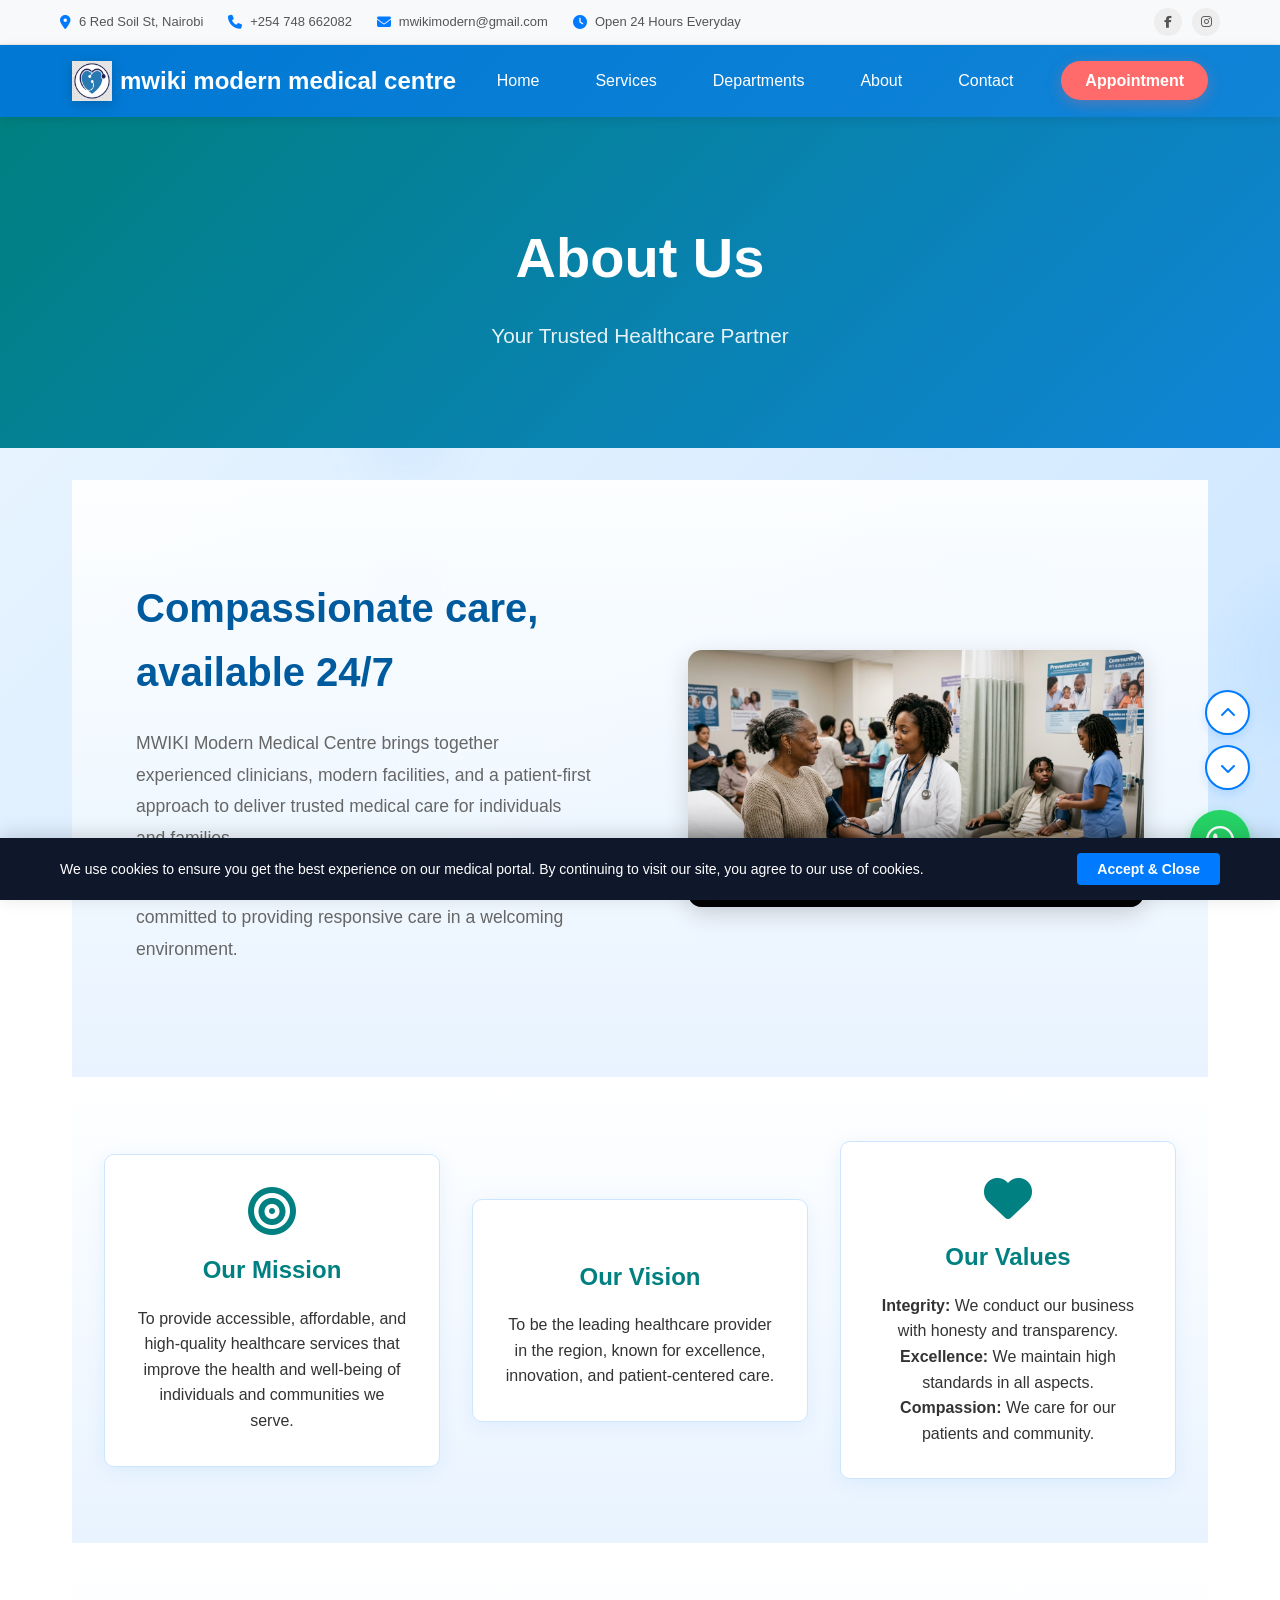
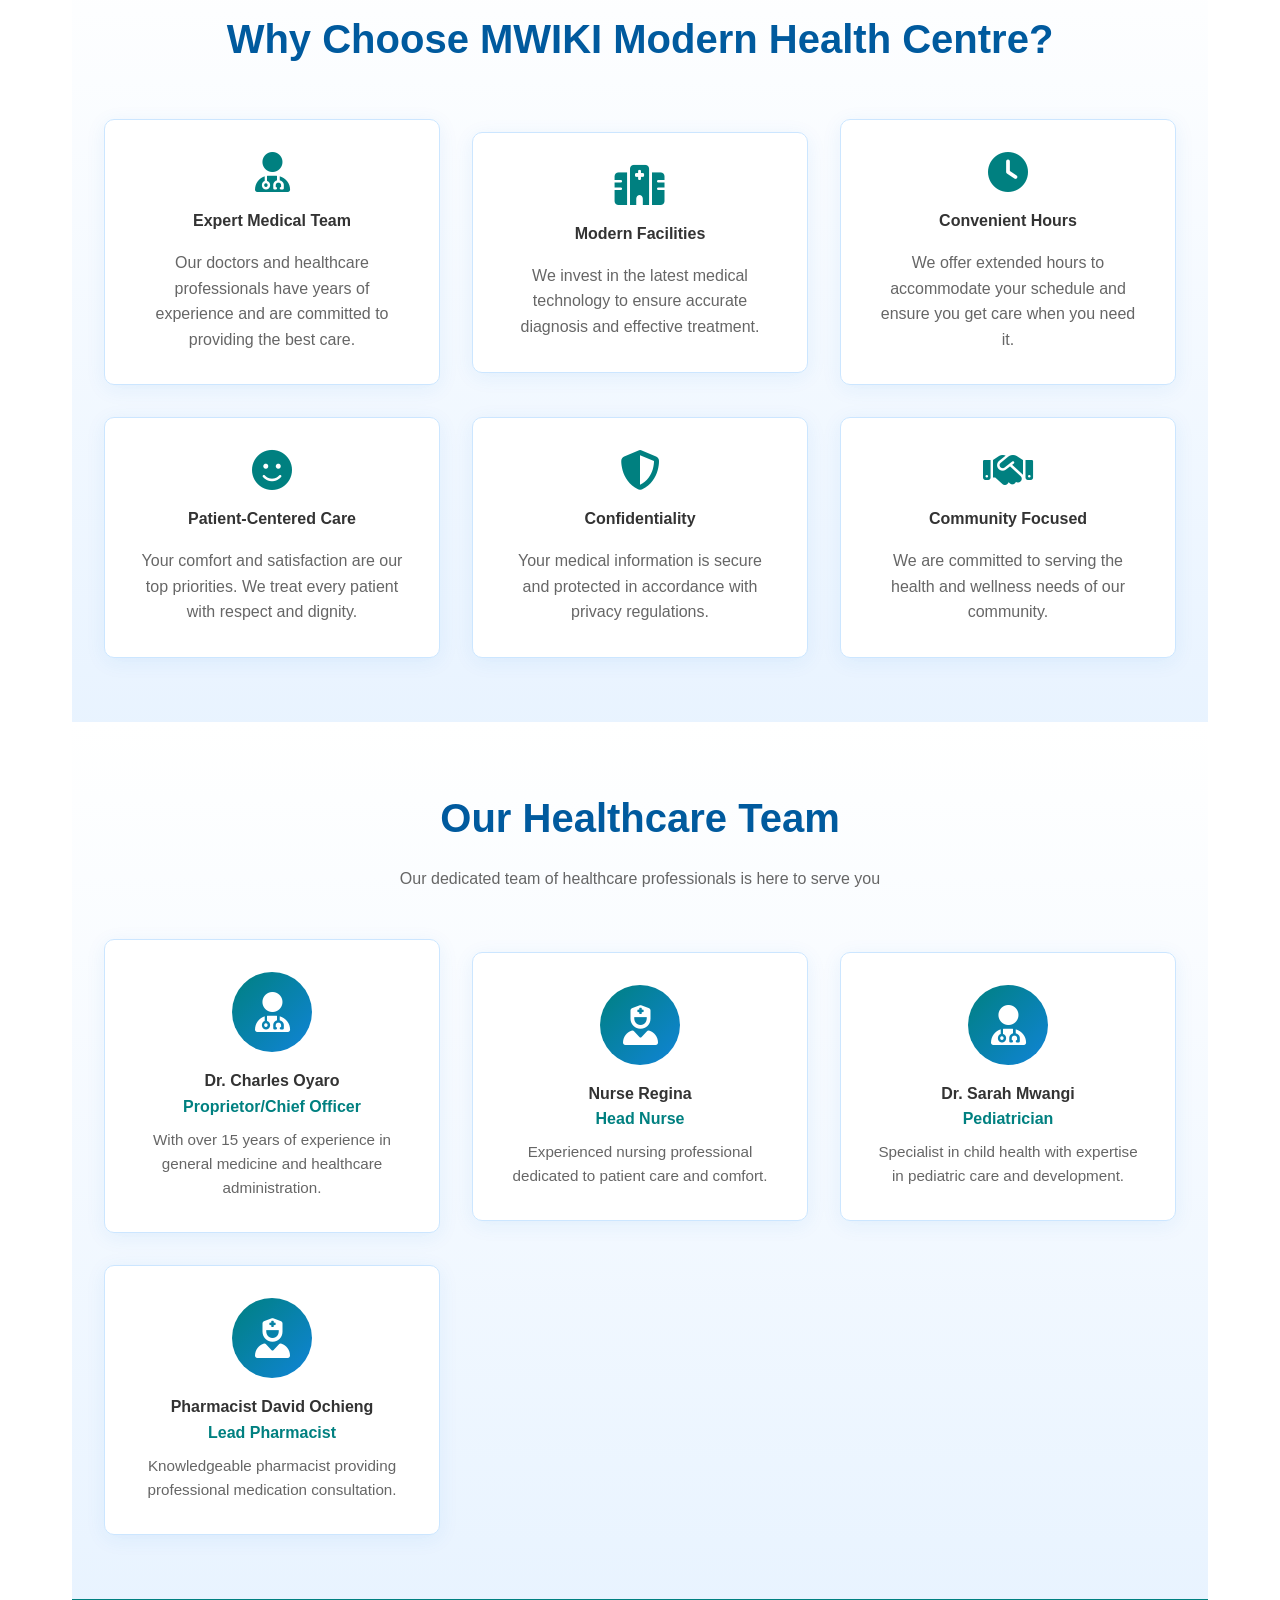
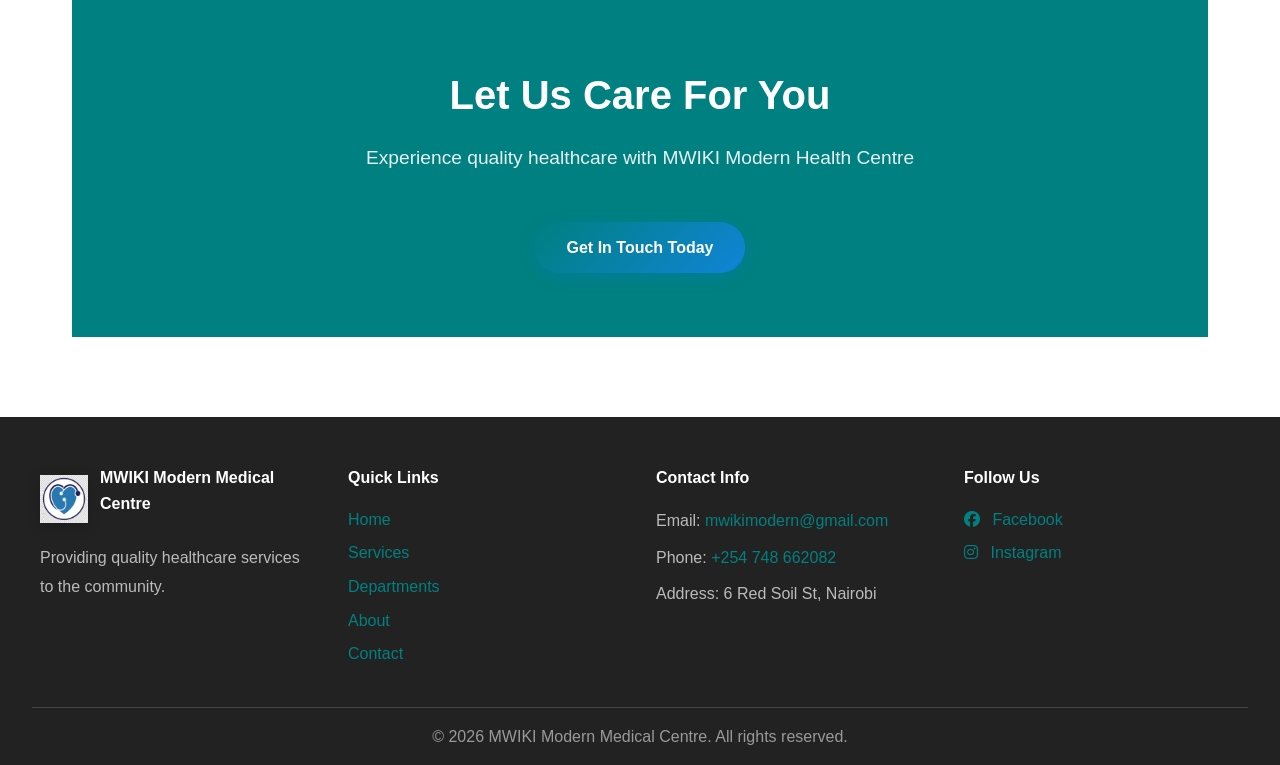
==== commit e3a667fb: "Update site code" ====
--- a/about/index.html
+++ b/about/index.html
@@ -137,13 +137,16 @@
             <div class="elementor-container">
                 <div class="elementor-row">
                     <div class="elementor-column">
-                        <h2 class="elementor-heading-secondary">Welcome to MWIKI Modern Health Centre</h2>
-                        <p>MWIKI Modern Health Centre is a state-of-the-art medical facility dedicated to providing comprehensive, high-quality healthcare services to our community. With a commitment to excellence and compassionate care, we strive to be your trusted healthcare partner.</p>
-                        <p>Our facility is equipped with modern medical equipment and staffed by highly trained healthcare professionals who are dedicated to your well-being.</p>
+                        <h2 class="elementor-heading-secondary">Compassionate care, available 24/7</h2>
+                        <p>MWIKI Modern Medical Centre brings together experienced clinicians, modern facilities, and a patient-first approach to deliver trusted medical care for individuals and families.</p>
+                        <p>From routine checkups to urgent support, our team is committed to providing responsive care in a welcoming environment.</p>
                     </div>
                     <div class="elementor-column">
                         <div class="elementor-image">
-                            <img src="/images/w3.jpeg" alt="MWIKI Modern Health Centre" style="width: 100%; height: auto; border-radius: 10px; display: block; box-shadow: 0 8px 25px rgba(0,0,0,0.1);">
+                            <video class="about-promo-video" controls playsinline preload="metadata" poster="/images/w3.jpeg">
+                                <source src="/videos/promo.mp4" type="video/mp4">
+                                Your browser does not support the video tag.
+                            </video>
                         </div>
                     </div>
                 </div>
--- a/style.css
+++ b/style.css
@@ -726,6 +726,24 @@
     padding: 2rem;
 }
 
+.elementor-image {
+    width: 100%;
+    max-width: 620px;
+    margin: 0 auto;
+}
+
+.about-promo-video {
+    width: 100%;
+    height: auto;
+    max-height: 420px;
+    aspect-ratio: 16 / 9;
+    object-fit: cover;
+    display: block;
+    border-radius: 14px;
+    background: #000;
+    box-shadow: 0 8px 25px rgba(0, 0, 0, 0.15);
+}
+
 .elementor-column h2 {
     color: #008080;
     font-size: 2.5rem;
@@ -871,6 +889,56 @@
     margin-bottom: 2rem;
     opacity: 0.9;
 }
+
+@media (max-width: 768px) {
+    .elementor-section {
+        padding: 3rem 0;
+    }
+
+    .elementor-container {
+        padding: 0 1rem;
+    }
+
+    .elementor-row {
+        gap: 1.25rem;
+    }
+
+    .elementor-column {
+        padding: 1rem 0;
+    }
+
+    .elementor-column h2 {
+        font-size: 1.9rem;
+    }
+
+    .elementor-image {
+        max-width: 100%;
+    }
+
+    .about-promo-video {
+        max-height: 320px;
+    }
+}
+
+@media (max-width: 480px) {
+    .elementor-hero {
+        padding: 4rem 1rem;
+    }
+
+    .elementor-hero .elementor-heading {
+        font-size: 2.2rem;
+    }
+
+    .elementor-column h2 {
+        font-size: 1.6rem;
+    }
+
+    .about-promo-video {
+        max-height: 220px;
+        border-radius: 12px;
+    }
+}
+
 .about-section {
     background: white;
     padding: 2rem;
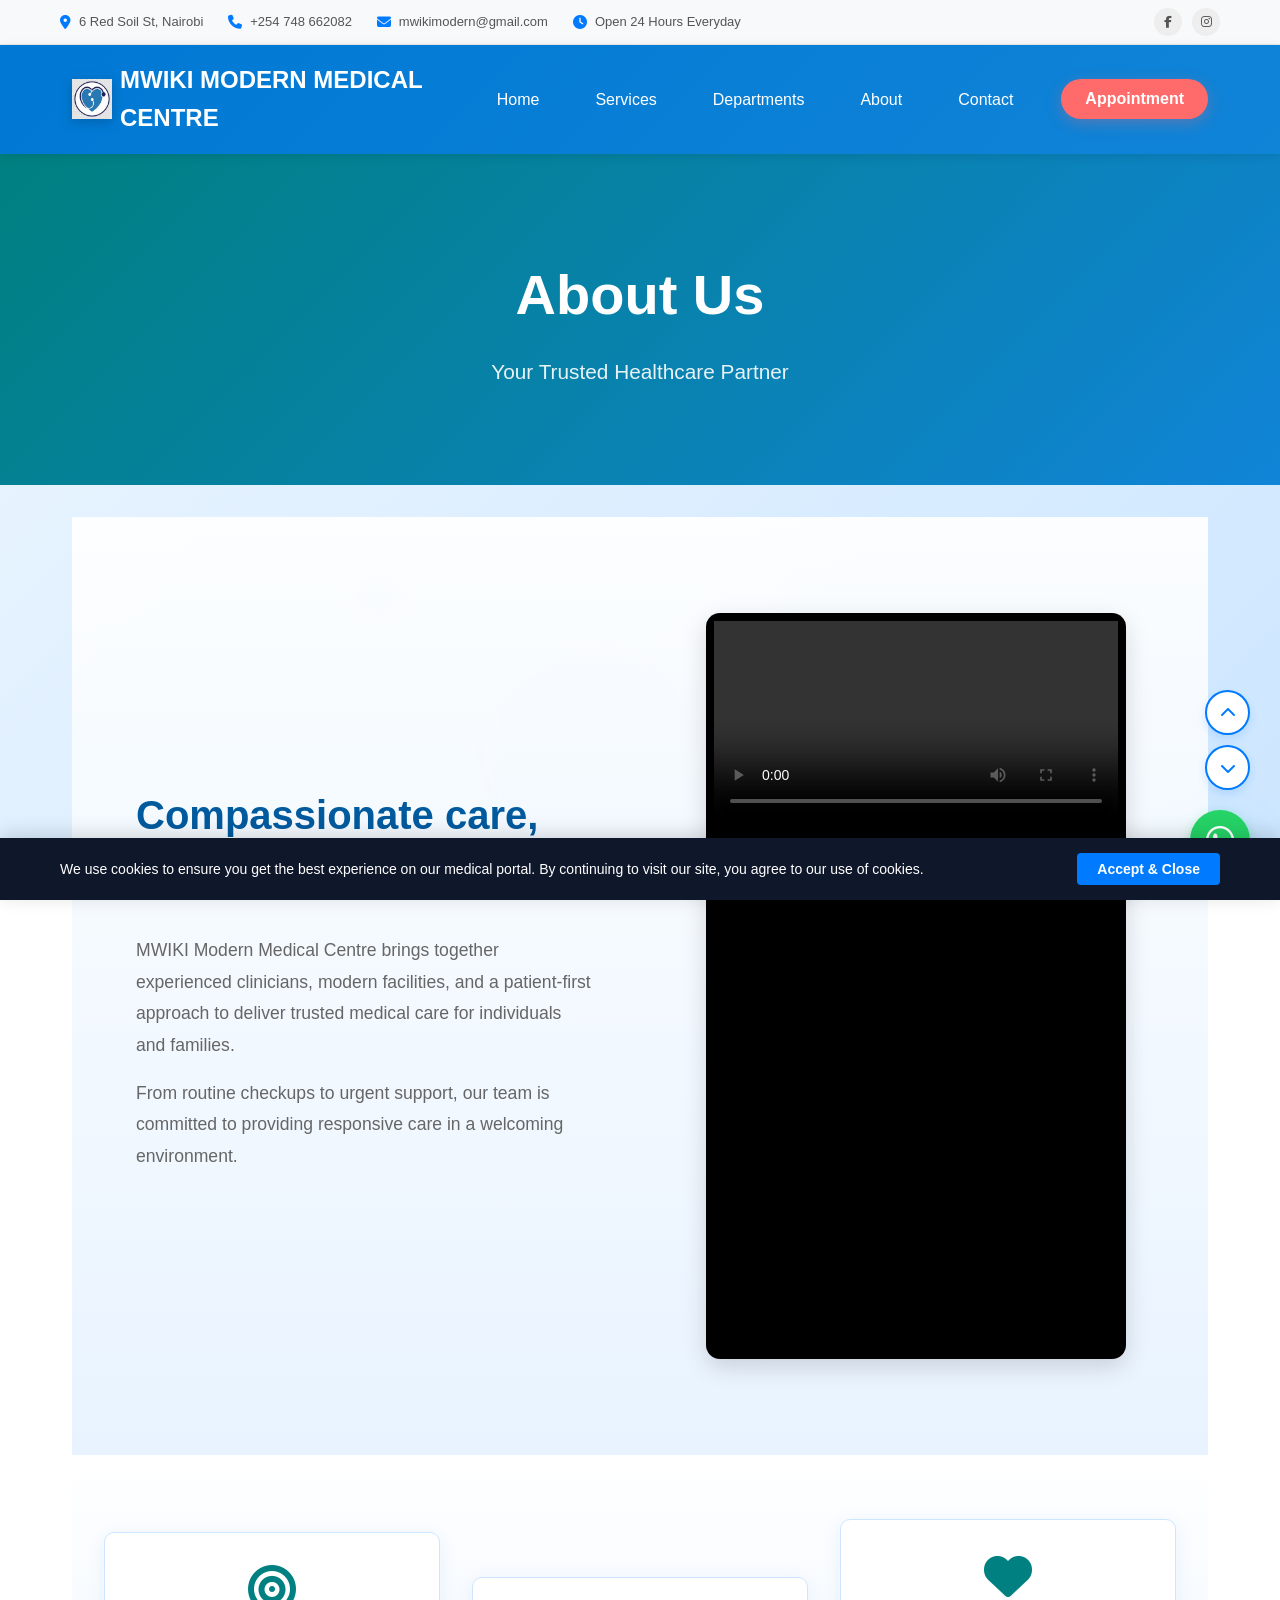
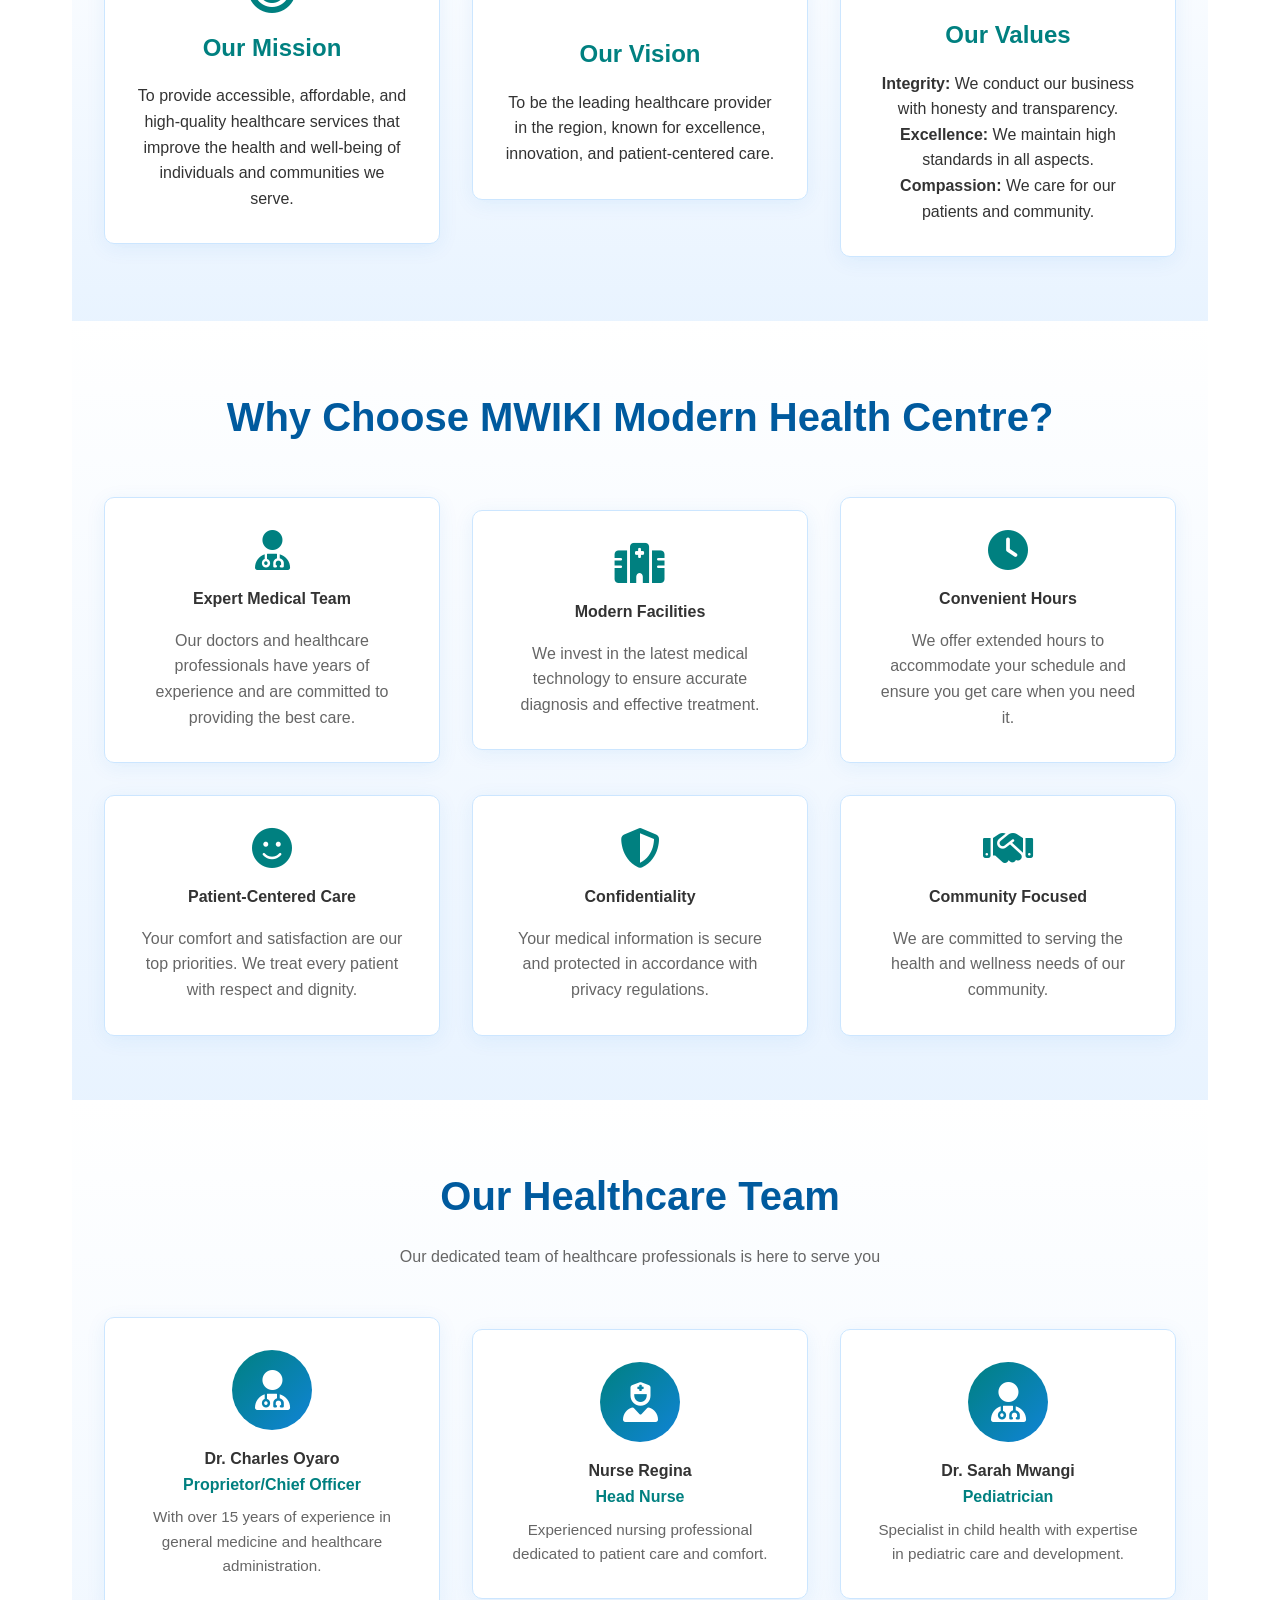
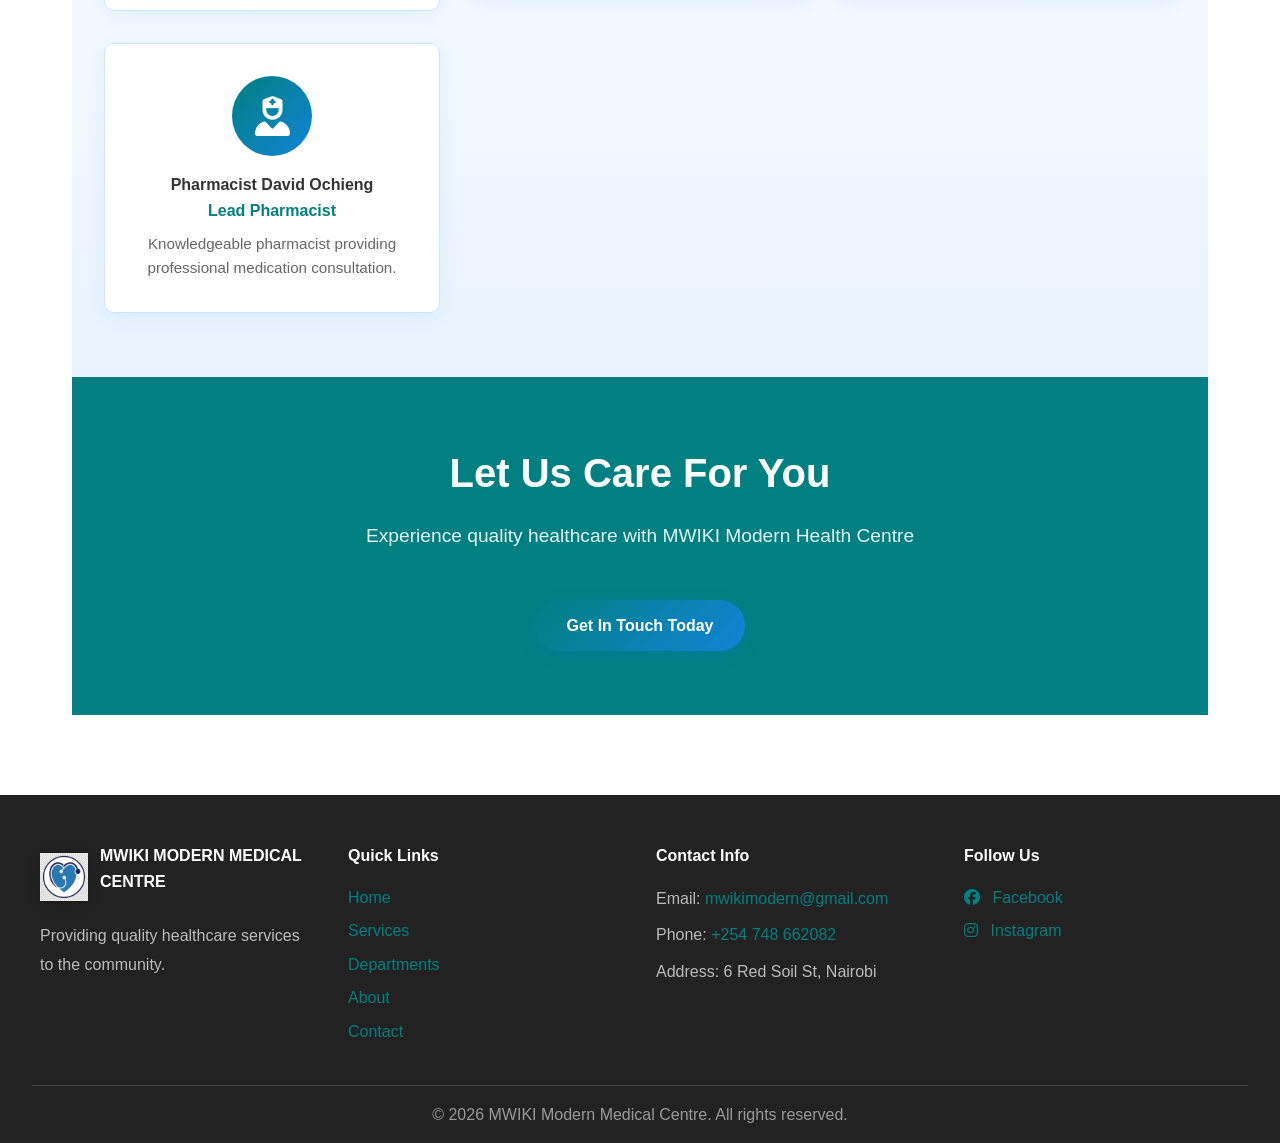
==== commit eabb0c64: "Site update" ====
--- a/about/index.html
+++ b/about/index.html
@@ -93,24 +93,24 @@
         <div class="nav-container">
             <div class="nav-logo">
                 <img src="/images/favicon.png" alt="MWIKI Modern Medical Centre" class="logo-img site-logo-float" width="40" height="40">
-                <h2 class="logo-text">mwiki modern medical centre</h2>
+                <h2 class="logo-text">MWIKI MODERN MEDICAL CENTRE</h2>
             </div>
             
             <ul class="nav-menu">
                 <li class="nav-item">
-                    <a href="/" class="nav-link">Home</a>
-                </li>
-                <li class="nav-item">
-                    <a href="/services/" class="nav-link">Services</a>
-                </li>
-                <li class="nav-item">
-                    <a href="/departments/" class="nav-link">Departments</a>
-                </li>
-                <li class="nav-item">
-                    <a href="/about/" class="nav-link active">About</a>
-                </li>
-                <li class="nav-item">
-                    <a href="/Contact/" class="nav-link">Contact</a>
+                    <a href="../" class="nav-link">Home</a>
+                </li>
+                <li class="nav-item">
+                    <a href="../services/" class="nav-link">Services</a>
+                </li>
+                <li class="nav-item">
+                    <a href="../departments/" class="nav-link">Departments</a>
+                </li>
+                <li class="nav-item">
+                    <a href="./" class="nav-link active">About</a>
+                </li>
+                <li class="nav-item">
+                    <a href="../contact/" class="nav-link">Contact</a>
                 </li>
                 <li class="nav-item">
                     <a href="tel:+254748662082" class="nav-link cta-button">Appointment</a>
@@ -143,10 +143,13 @@
                     </div>
                     <div class="elementor-column">
                         <div class="elementor-image">
-                            <video class="about-promo-video" controls playsinline preload="metadata" poster="/images/w3.jpeg">
-                                <source src="/videos/promo.mp4" type="video/mp4">
-                                Your browser does not support the video tag.
-                            </video>
+                            <iframe
+                                class="about-promo-frame"
+                                title="MWIKI promo video"
+                                srcdoc="<video controls playsinline preload='metadata' style='width:100%;height:100%;object-fit:cover;border:0;background:#000;'><source src='/videos/promo.mp4' type='video/mp4'>Your browser does not support the video tag.</video>"
+                                loading="lazy"
+                                referrerpolicy="no-referrer">
+                            </iframe>
                         </div>
                     </div>
                 </div>
@@ -260,7 +263,7 @@
             <div class="elementor-container">
                 <h2>Let Us Care For You</h2>
                 <p>Experience quality healthcare with MWIKI Modern Health Centre</p>
-                <a href="/Contact/" class="appointment-btn">Get In Touch Today</a>
+                <a href="/contact/" class="appointment-btn">Get In Touch Today</a>
             </div>
         </section>
     </main>
@@ -274,18 +277,18 @@
             <div class="footer-section footer-brand">
                 <div class="footer-brand-inner">
                     <img src="/images/favicon.png" alt="MWIKI Modern Medical Centre" class="footer-logo site-logo-float" width="48" height="48">
-                    <h4>MWIKI Modern Medical Centre</h4>
+                    <h4>MWIKI MODERN MEDICAL CENTRE</h4>
                 </div>
                 <p>Providing quality healthcare services to the community.</p>
             </div>
             <div class="footer-section">
                 <h4>Quick Links</h4>
                 <ul>
-                    <li><a href="/">Home</a></li>
-                    <li><a href="/services/">Services</a></li>
-                    <li><a href="/departments/">Departments</a></li>
-                    <li><a href="/about/">About</a></li>
-                    <li><a href="/Contact/">Contact</a></li>
+                    <li><a href="../">Home</a></li>
+                    <li><a href="../services/">Services</a></li>
+                    <li><a href="../departments/">Departments</a></li>
+                    <li><a href="./">About</a></li>
+                    <li><a href="../contact/">Contact</a></li>
                 </ul>
             </div>
             <div class="footer-section">
--- a/style.css
+++ b/style.css
@@ -732,13 +732,13 @@
     margin: 0 auto;
 }
 
-.about-promo-video {
-    width: 100%;
+.about-promo-frame {
+    width: min(100%, 420px);
+    aspect-ratio: 9 / 16;
     height: auto;
-    max-height: 420px;
-    aspect-ratio: 16 / 9;
-    object-fit: cover;
     display: block;
+    margin: 0 auto;
+    border: 0;
     border-radius: 14px;
     background: #000;
     box-shadow: 0 8px 25px rgba(0, 0, 0, 0.15);
@@ -904,19 +904,22 @@
     }
 
     .elementor-column {
-        padding: 1rem 0;
+        padding: 0.75rem 0;
     }
 
     .elementor-column h2 {
         font-size: 1.9rem;
+        margin-bottom: 1rem;
     }
 
     .elementor-image {
         max-width: 100%;
-    }
-
-    .about-promo-video {
-        max-height: 320px;
+        margin-top: 0.5rem;
+    }
+
+    .about-promo-frame {
+        width: min(100%, 340px);
+        aspect-ratio: 9 / 16;
     }
 }
 
@@ -929,12 +932,22 @@
         font-size: 2.2rem;
     }
 
+    .elementor-column {
+        padding: 0.5rem 0;
+    }
+
     .elementor-column h2 {
         font-size: 1.6rem;
-    }
-
-    .about-promo-video {
-        max-height: 220px;
+        margin-bottom: 0.75rem;
+    }
+
+    .elementor-image {
+        margin-top: 0.25rem;
+    }
+
+    .about-promo-frame {
+        width: min(100%, 280px);
+        aspect-ratio: 9 / 16;
         border-radius: 12px;
     }
 }
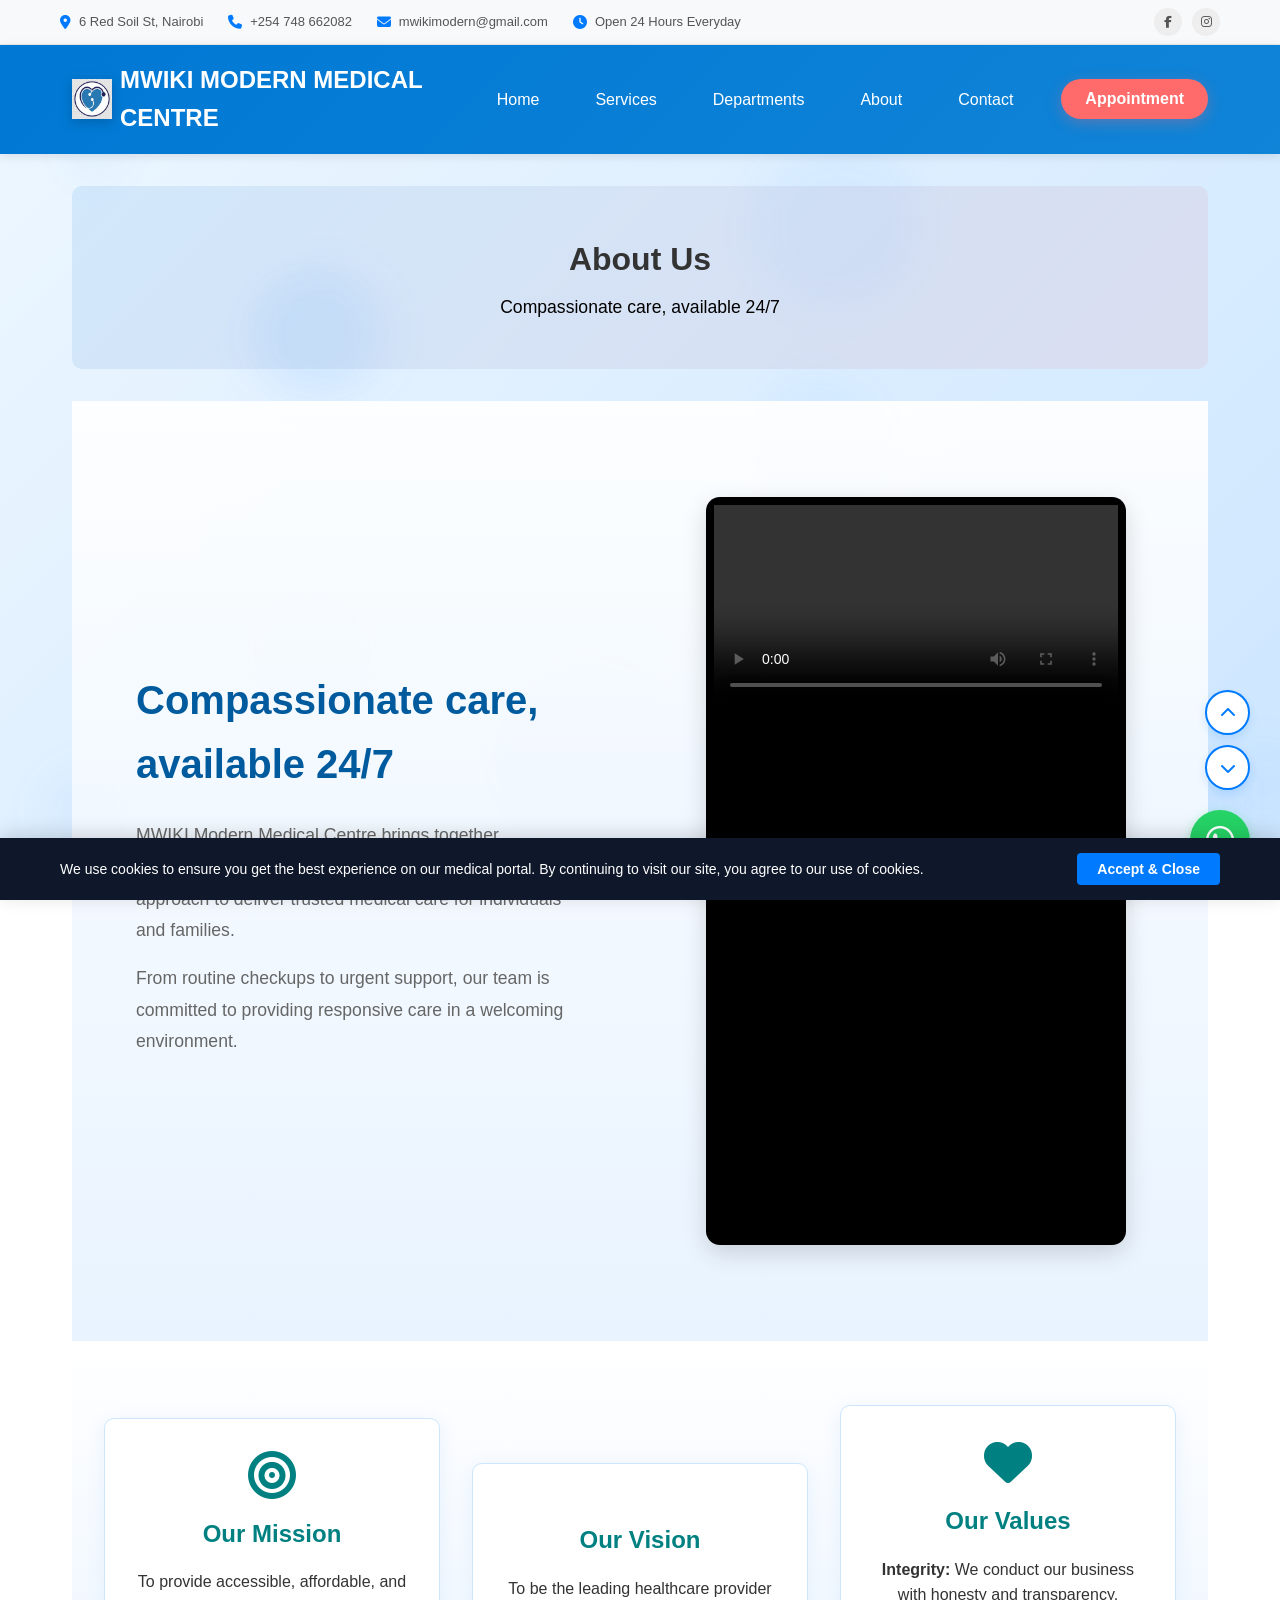
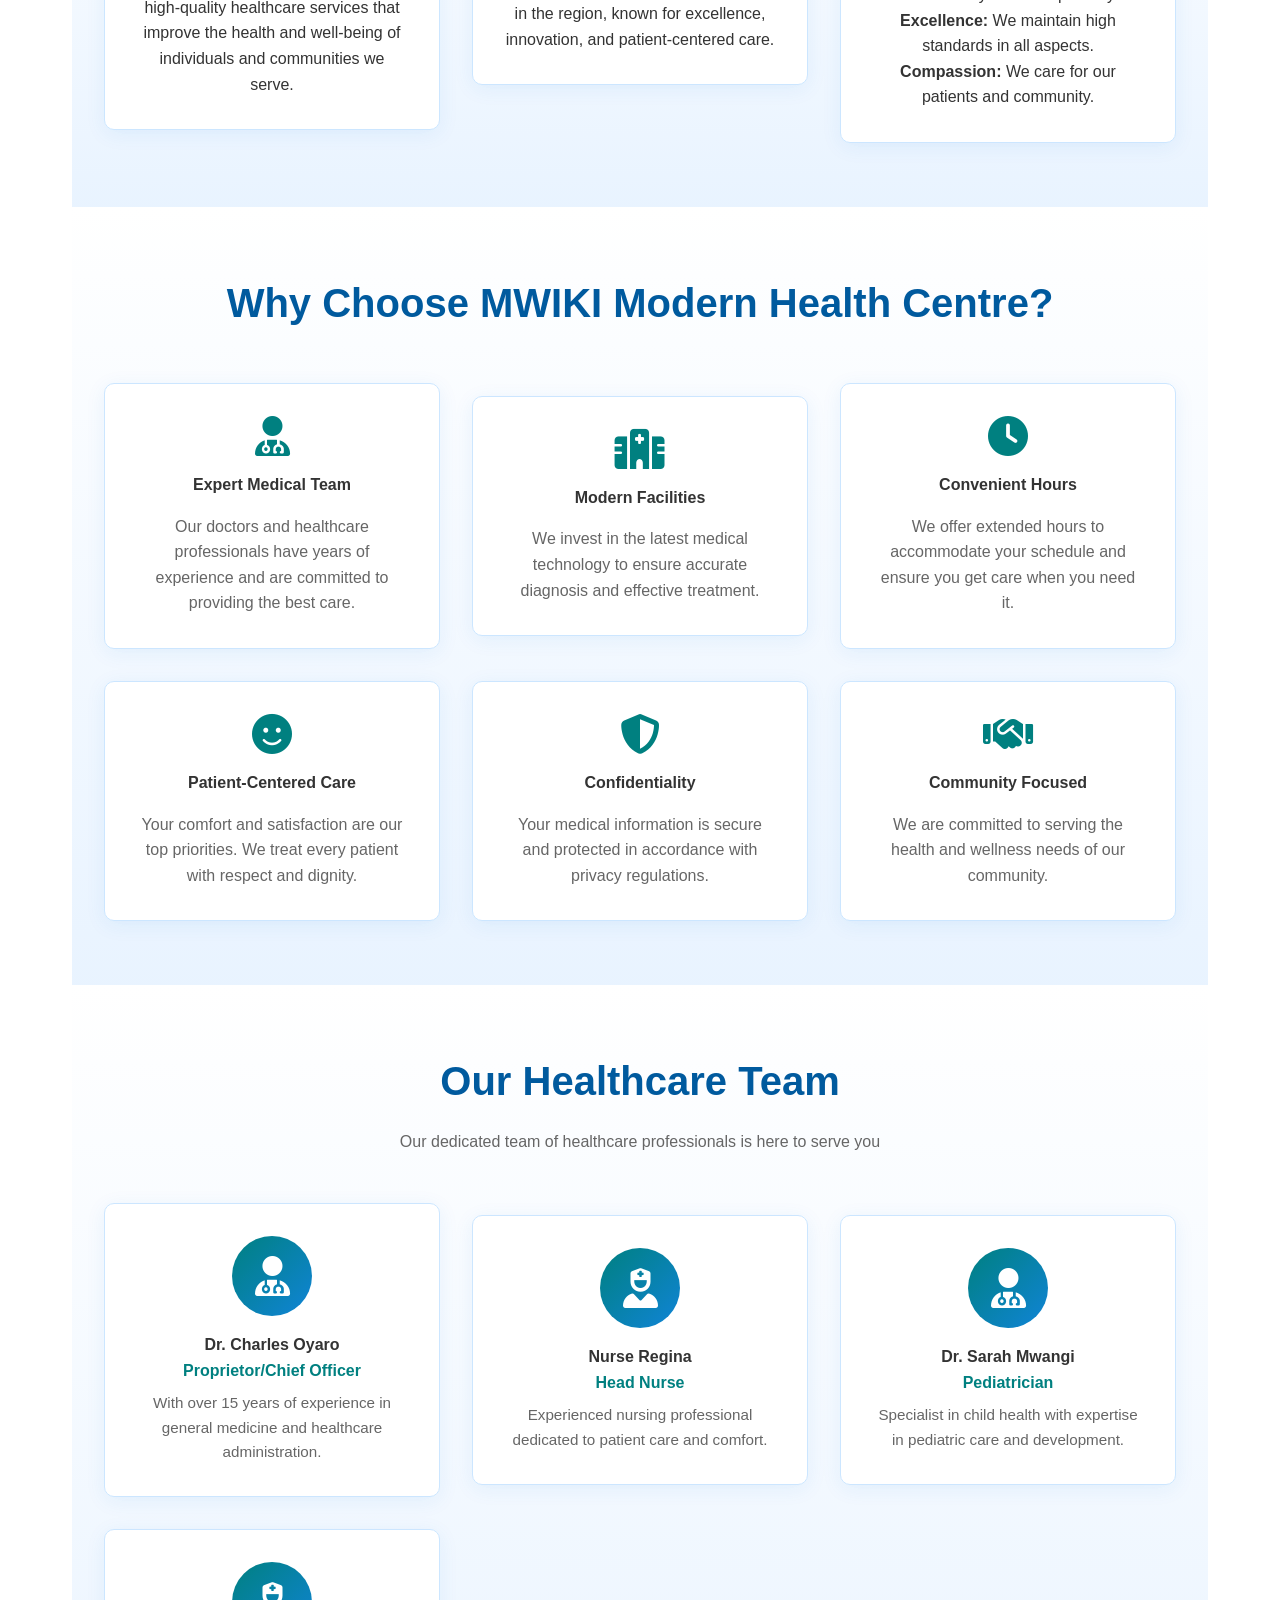
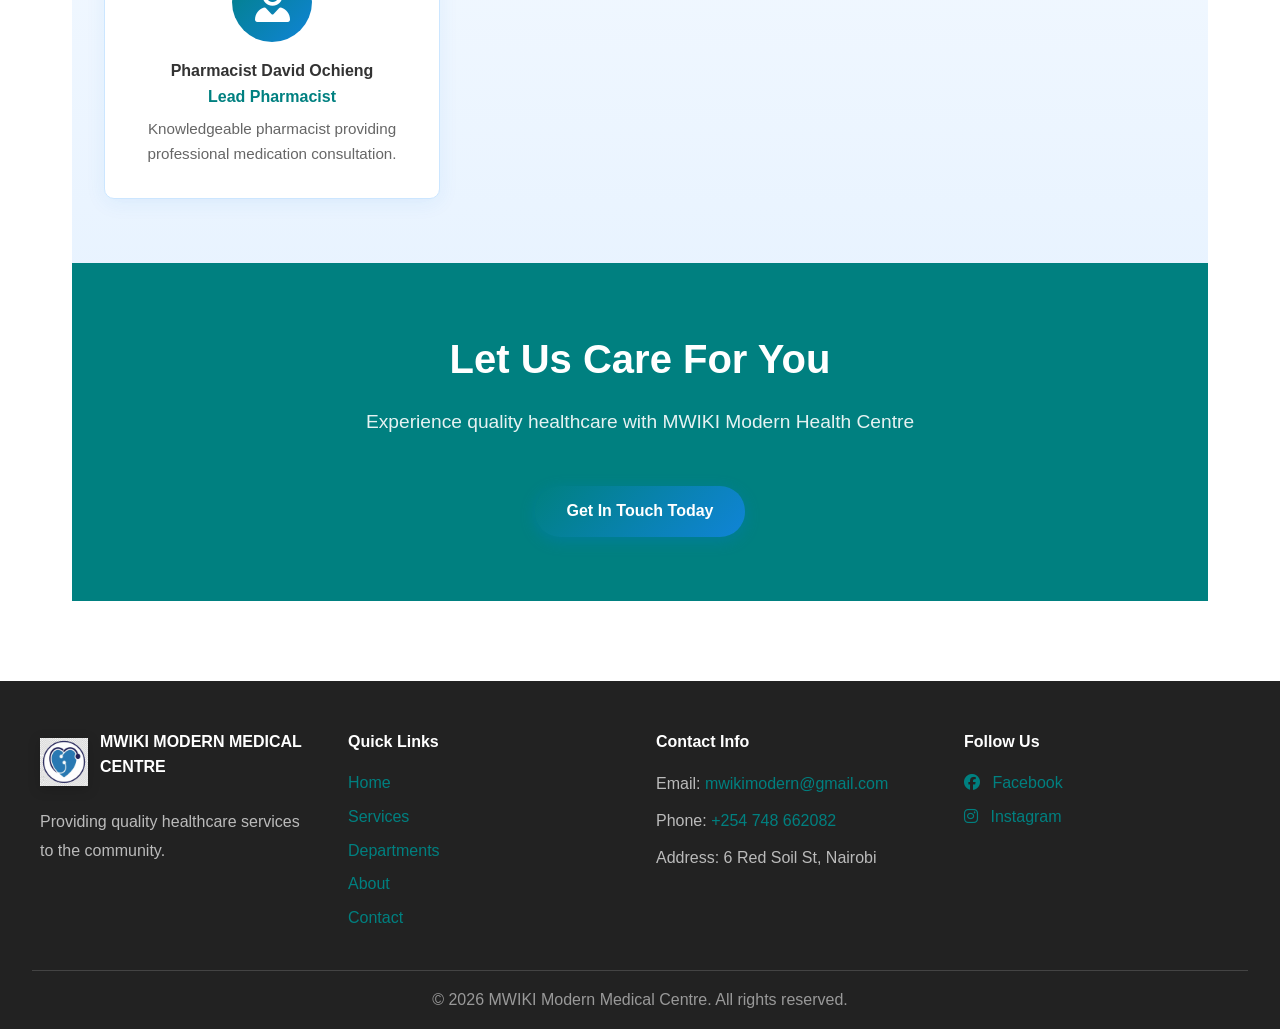
==== commit 029d4bf7: "About page update" ====
--- a/about/index.html
+++ b/about/index.html
@@ -125,14 +125,11 @@
         </div>
     </nav>
 
-    <section class="elementor-section elementor-hero">
-        <div class="elementor-container">
-            <h1 class="elementor-heading">About Us</h1>
-            <p class="elementor-subtitle">Your Trusted Healthcare Partner</p>
-        </div>
-    </section>
-
     <main>
+        <div class="page-header">
+            <h1>About Us</h1>
+            <p>Compassionate care, available 24/7</p>
+        </div>
         <section class="elementor-section elementor-about">
             <div class="elementor-container">
                 <div class="elementor-row">
--- a/style.css
+++ b/style.css
@@ -734,8 +734,7 @@
 
 .about-promo-frame {
     width: min(100%, 420px);
-    aspect-ratio: 9 / 16;
-    height: auto;
+    height: 748px;
     display: block;
     margin: 0 auto;
     border: 0;
@@ -919,7 +918,7 @@
 
     .about-promo-frame {
         width: min(100%, 340px);
-        aspect-ratio: 9 / 16;
+        height: 600px;
     }
 }
 
@@ -947,7 +946,7 @@
 
     .about-promo-frame {
         width: min(100%, 280px);
-        aspect-ratio: 9 / 16;
+        height: 500px;
         border-radius: 12px;
     }
 }
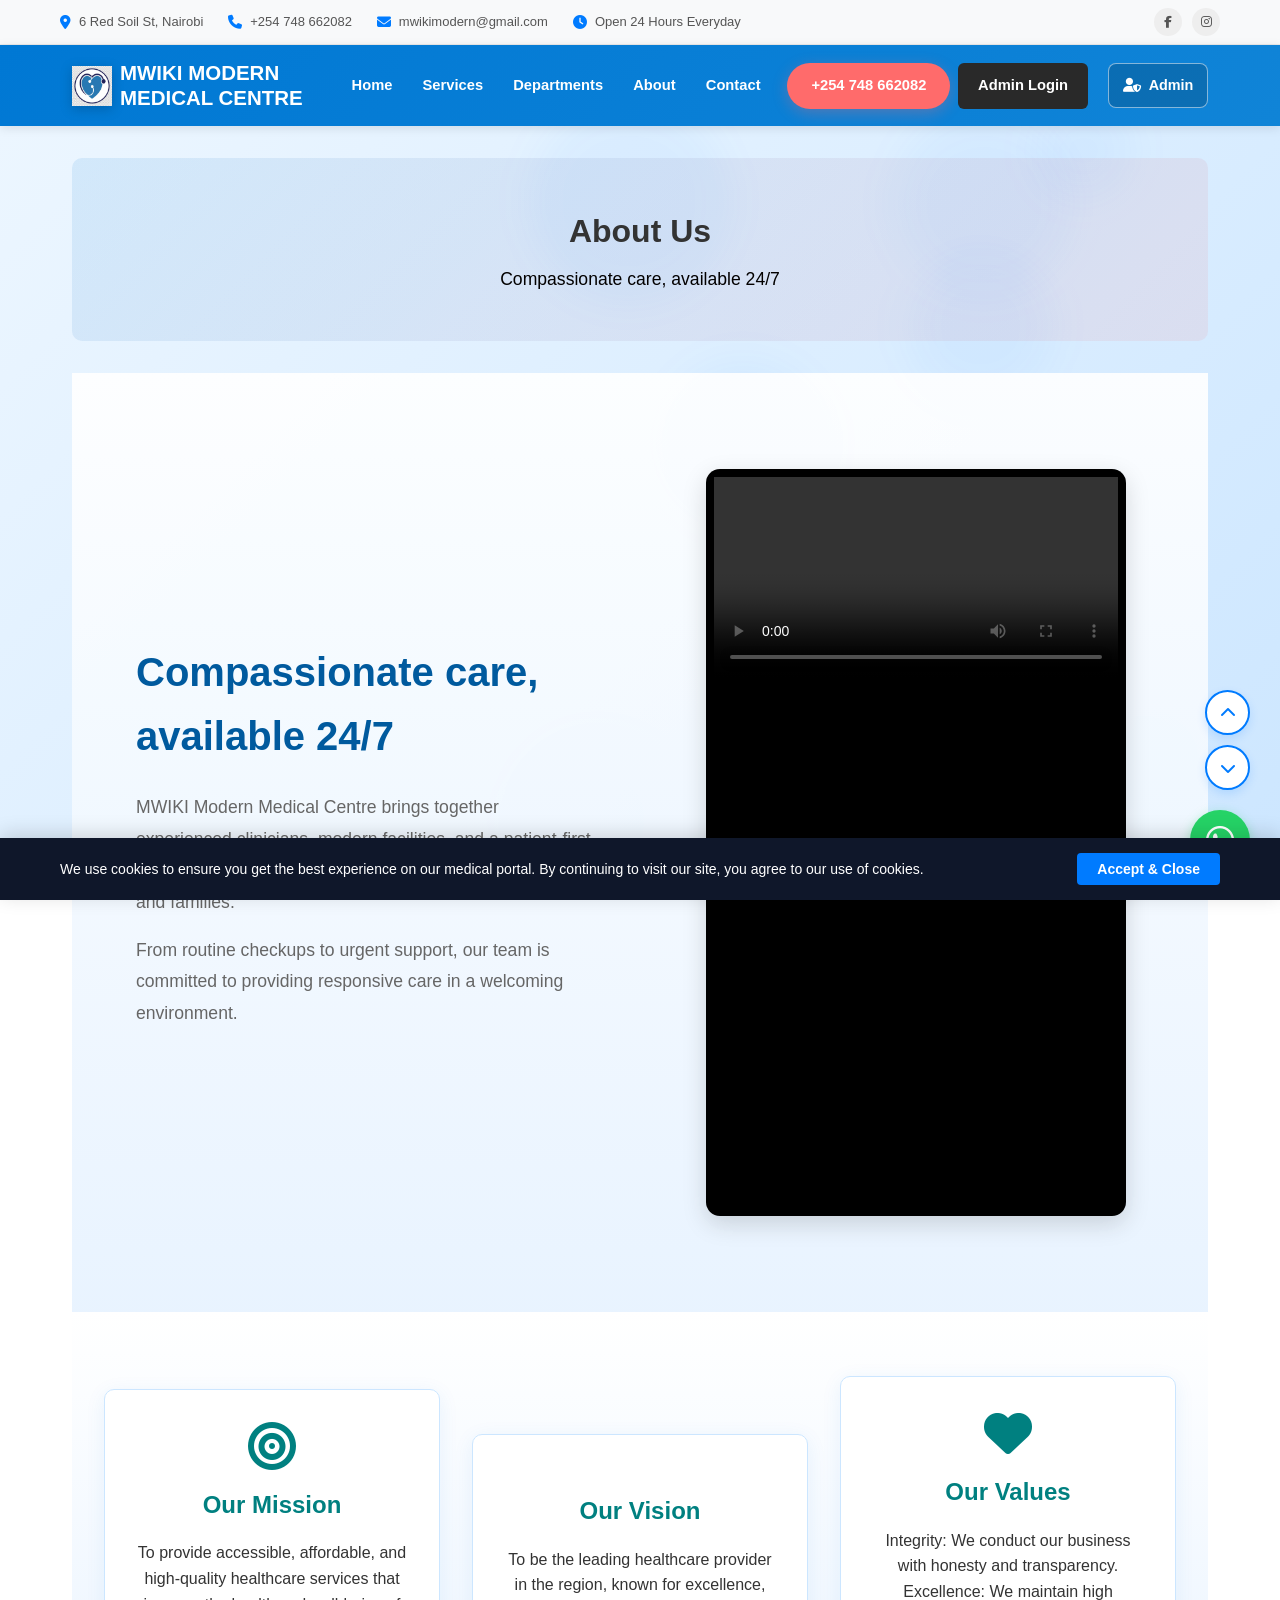
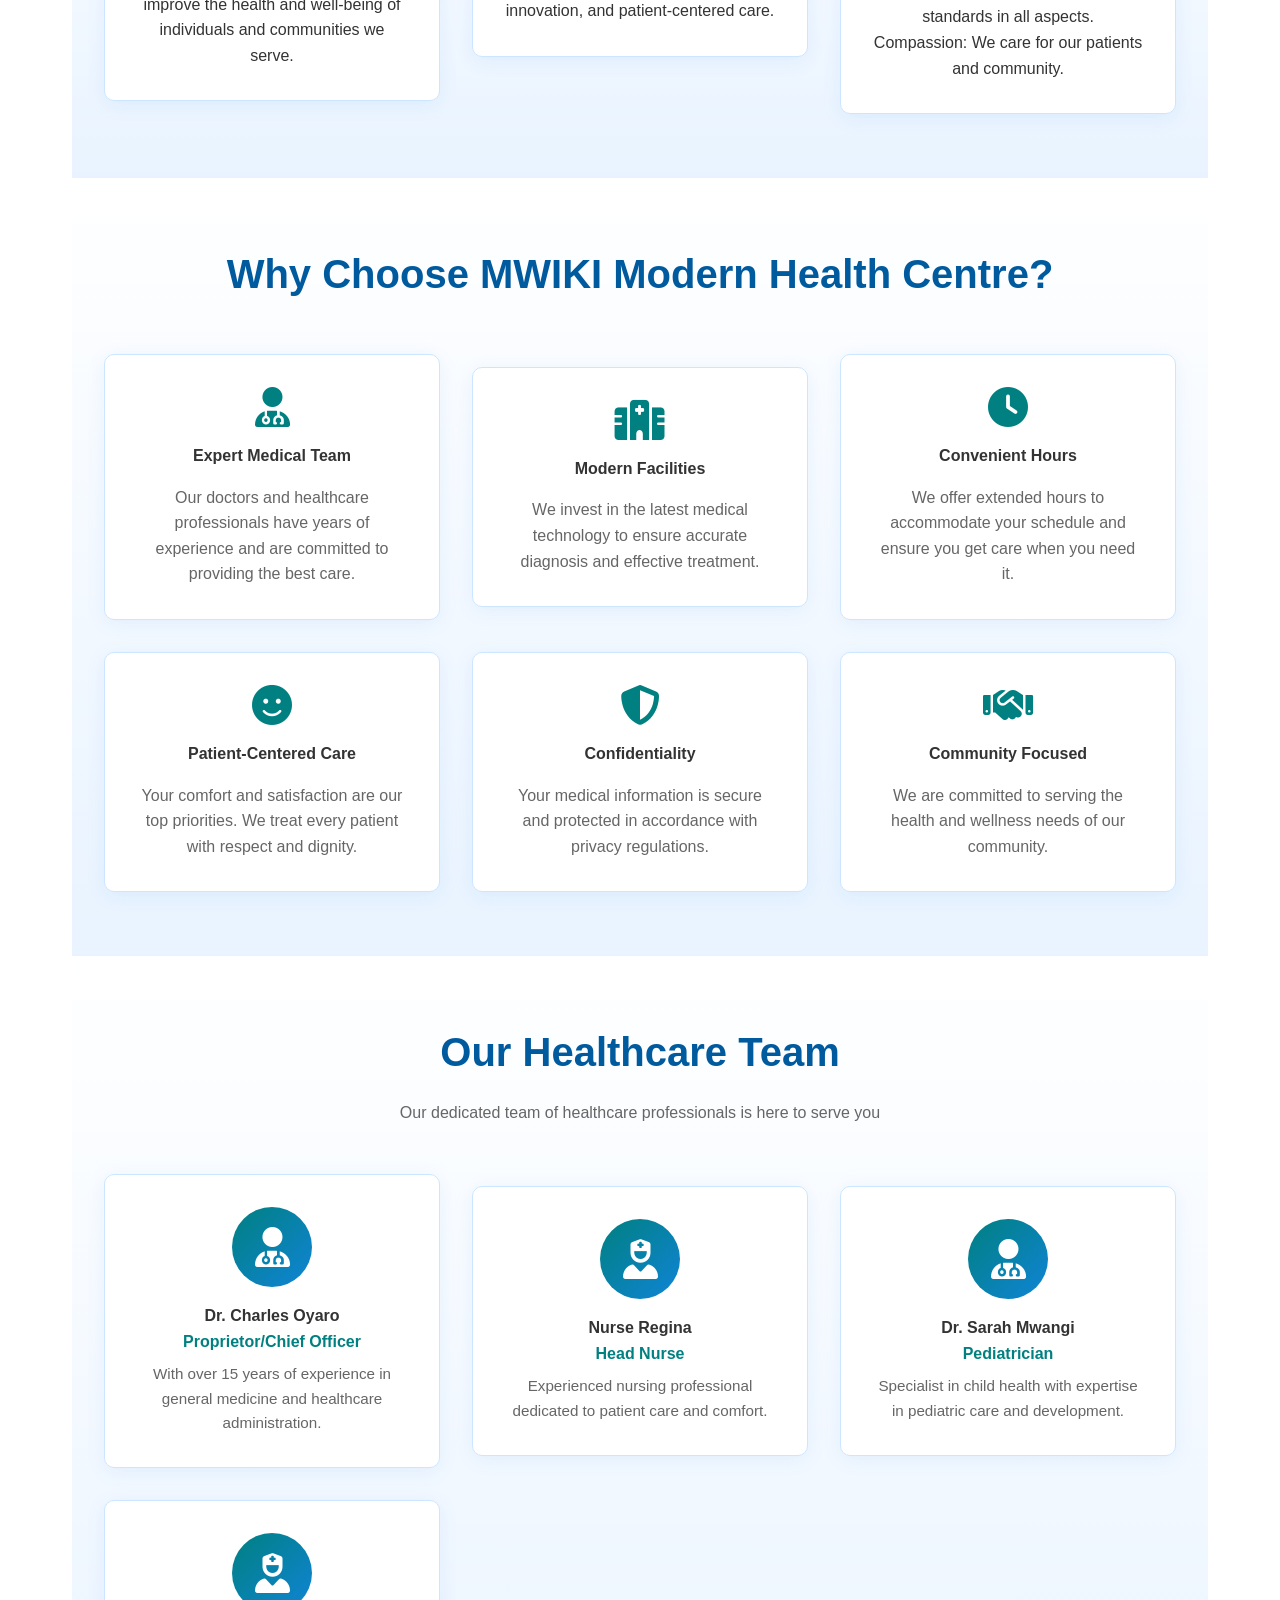
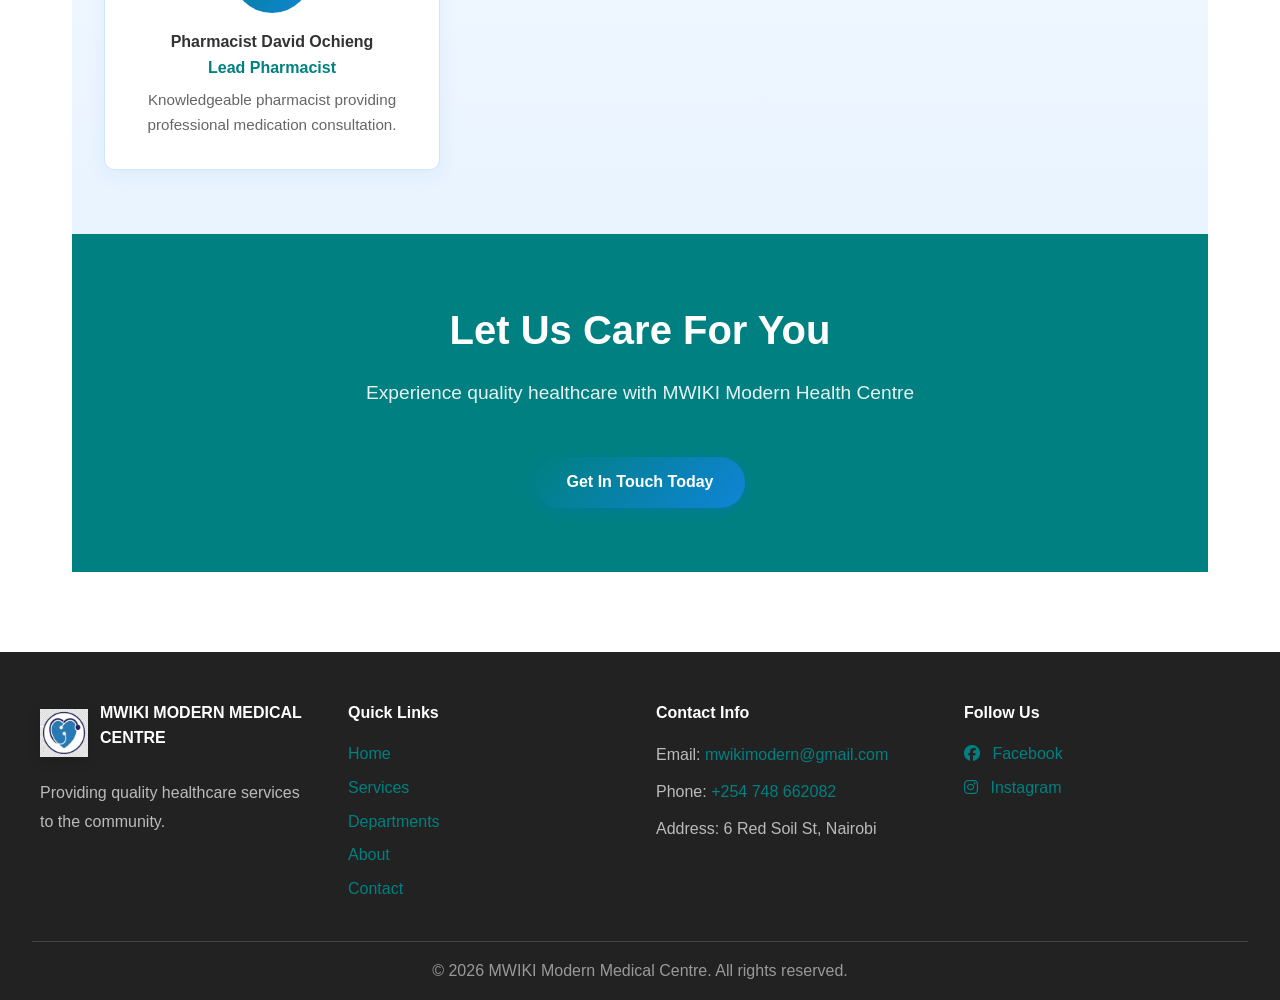
==== commit 8931e7df: "Admin page update" ====
--- a/about/index.html
+++ b/about/index.html
@@ -46,15 +46,6 @@
             to { opacity: 0; visibility: hidden; pointer-events: none; }
         }
 
-        /* Nav Menu Spacing Fix */
-        .nav-menu {
-            display: flex !important;
-            align-items: center !important;
-            gap: 1.5rem !important; 
-        }
-        .nav-link.cta-button {
-            margin-left: 0.5rem !important;
-        }
     </style>
 </head>
 <body>
@@ -96,7 +87,7 @@
                 <h2 class="logo-text">MWIKI MODERN MEDICAL CENTRE</h2>
             </div>
             
-            <ul class="nav-menu">
+            <ul class="nav-menu" id="site-navigation">
                 <li class="nav-item">
                     <a href="../" class="nav-link">Home</a>
                 </li>
@@ -115,15 +106,33 @@
                 <li class="nav-item">
                     <a href="tel:+254748662082" class="nav-link cta-button">Appointment</a>
                 </li>
+                <li class="nav-item">
+                    <a href="/admin/" class="nav-link admin-login-button">Admin Login</a>
+                </li>
             </ul>
+            <button class="admin-menu-toggle" type="button" aria-expanded="false" aria-controls="admin-side-menu">
+                <i class="fas fa-user-shield" aria-hidden="true"></i>
+                <span>Admin</span>
+            </button>
             
-            <div class="hamburger">
+            <button class="hamburger" type="button" aria-label="Open navigation menu" aria-expanded="false" aria-controls="site-navigation">
                 <span class="bar"></span>
                 <span class="bar"></span>
                 <span class="bar"></span>
-            </div>
+            </button>
         </div>
     </nav>
+    <button class="admin-menu-backdrop" type="button" aria-label="Close admin menu" hidden></button>
+    <aside class="admin-side-menu" id="admin-side-menu" aria-hidden="true" inert>
+        <div class="admin-side-menu-header">
+            <h2>Admin menu</h2>
+            <button class="admin-menu-close" type="button" aria-label="Close admin menu">&times;</button>
+        </div>
+        <a href="/admin/" class="admin-side-menu-link">
+            <i class="fas fa-right-to-bracket" aria-hidden="true"></i>
+            <span>Admin Login</span>
+        </a>
+    </aside>
 
     <main>
         <div class="page-header">
--- a/style.css
+++ b/style.css
@@ -65,10 +65,11 @@
 .nav-container {
     max-width: 1200px;
     margin: 0 auto;
-    padding: 0 2rem;
+    padding: 0 clamp(1rem, 3vw, 2rem);
     display: flex;
     justify-content: space-between;
     align-items: center;
+    gap: 1.25rem;
 }
 
 .nav-logo {
@@ -116,22 +117,33 @@
 
 .logo-text {
     color: white;
-    font-size: 1.5rem;
+    font-size: clamp(1rem, 1.6vw, 1.35rem);
+    line-height: 1.2;
     font-weight: bold;
 }
 
 .nav-menu {
     display: flex;
     list-style: none;
-    gap: 2rem;
-    align-items: center;
+    gap: clamp(0.15rem, 0.6vw, 0.65rem);
+    align-items: center;
+    flex-shrink: 0;
+}
+
+.nav-menu .admin-login-button {
+    display: none;
 }
 
 .nav-link {
     color: white;
-    font-weight: 500;
-    transition: all 0.3s ease;
-    padding: 0.5rem 1rem;
+    display: inline-flex;
+    align-items: center;
+    min-height: 42px;
+    font-size: 0.92rem;
+    font-weight: 600;
+    white-space: nowrap;
+    transition: background-color 0.2s ease, color 0.2s ease, transform 0.2s ease;
+    padding: 0.5rem 0.7rem;
     border-radius: 5px;
 }
 
@@ -156,10 +168,121 @@
     box-shadow: 0 6px 20px rgba(255, 107, 107, 0.4);
 }
 
+.nav-link.admin-login-button {
+    display: inline-block;
+    padding: 0.7rem 1.25rem;
+    border-radius: 6px;
+    background-color: #292929;
+    color: white;
+    font-weight: 600;
+}
+
+.nav-link.admin-login-button:hover,
+.nav-link.admin-login-button:focus-visible {
+    background-color: #111;
+    color: white;
+}
+
+.admin-menu-toggle {
+    display: inline-flex;
+    align-items: center;
+    gap: 0.5rem;
+    padding: 0.65rem 0.85rem;
+    border: 1px solid rgba(255, 255, 255, 0.5);
+    border-radius: 8px;
+    background: rgba(0, 0, 0, 0.16);
+    color: white;
+    font: inherit;
+    font-size: 0.9rem;
+    font-weight: 600;
+    white-space: nowrap;
+    cursor: pointer;
+    transition: background-color 0.2s ease;
+}
+
+.admin-menu-toggle:hover,
+.admin-menu-toggle:focus-visible {
+    background: rgba(0, 0, 0, 0.32);
+}
+
+.admin-menu-backdrop {
+    position: fixed;
+    inset: 0;
+    z-index: 1090;
+    border: 0;
+    background: rgba(13, 27, 42, 0.48);
+    cursor: pointer;
+}
+
+.admin-side-menu {
+    position: fixed;
+    z-index: 1091;
+    top: 0;
+    right: 0;
+    width: min(340px, 88vw);
+    height: 100vh;
+    height: 100dvh;
+    padding: 1.5rem;
+    background: #fff;
+    color: #202b36;
+    box-shadow: -12px 0 32px rgba(0, 0, 0, 0.18);
+    transform: translateX(105%);
+    transition: transform 0.25s ease;
+    visibility: hidden;
+}
+
+.admin-side-menu.open {
+    transform: translateX(0);
+    visibility: visible;
+}
+
+.admin-side-menu-header {
+    display: flex;
+    align-items: center;
+    justify-content: space-between;
+    gap: 1rem;
+    padding-bottom: 1.25rem;
+    border-bottom: 1px solid #e1e7ed;
+}
+
+.admin-side-menu-header h2 {
+    font-size: 1.2rem;
+}
+
+.admin-menu-close {
+    width: 40px;
+    height: 40px;
+    border: 0;
+    border-radius: 50%;
+    background: #eef2f6;
+    color: #202b36;
+    font-size: 1.6rem;
+    cursor: pointer;
+}
+
+.admin-side-menu-link {
+    display: flex;
+    align-items: center;
+    gap: 0.75rem;
+    margin-top: 1.5rem;
+    padding: 0.9rem 1rem;
+    border-radius: 8px;
+    background: #292929;
+    color: #fff;
+    font-weight: 600;
+}
+
+.admin-side-menu-link:hover,
+.admin-side-menu-link:focus-visible {
+    background: #111;
+}
+
 .hamburger {
     display: none;
     flex-direction: column;
     cursor: pointer;
+    border: 0;
+    background: transparent;
 }
 
 .bar {
@@ -687,7 +810,7 @@
    ELEMENTOR-STYLE SECTIONS (About Page)
    ================================ */
 .elementor-section {
-    padding: 4rem 0;
+    padding: clamp(2.5rem, 5vw, 4rem) 0;
     position: relative;
 }
 
@@ -710,20 +833,21 @@
 }
 
 .elementor-container {
-    max-width: 1200px;
+    width: min(100%, 1200px);
     margin: 0 auto;
-    padding: 0 2rem;
+    padding: 0 clamp(1rem, 4vw, 2rem);
 }
 
 .elementor-row {
     display: grid;
-    grid-template-columns: repeat(auto-fit, minmax(300px, 1fr));
-    gap: 2rem;
+    grid-template-columns: repeat(auto-fit, minmax(min(100%, 300px), 1fr));
+    gap: clamp(1rem, 3vw, 2rem);
     align-items: center;
 }
 
 .elementor-column {
-    padding: 2rem;
+    min-width: 0;
+    padding: clamp(0.75rem, 2.5vw, 2rem);
 }
 
 .elementor-image {
@@ -734,7 +858,8 @@
 
 .about-promo-frame {
     width: min(100%, 420px);
-    height: 748px;
+    aspect-ratio: 9 / 16;
+    height: auto;
     display: block;
     margin: 0 auto;
     border: 0;
@@ -772,6 +897,8 @@
     text-align: center;
     border: 2px solid #008080;
     transition: all 0.3s ease;
+    min-width: 0;
+    overflow-wrap: anywhere;
 }
 
 .elementor-card:hover {
@@ -816,6 +943,8 @@
     box-shadow: 0 4px 15px rgba(0, 0, 0, 0.1);
     border-top: 5px solid #008080;
     transition: all 0.3s ease;
+    min-width: 0;
+    overflow-wrap: anywhere;
 }
 
 .elementor-feature:hover {
@@ -864,6 +993,8 @@
     text-align: center;
     box-shadow: 0 4px 15px rgba(0, 0, 0, 0.1);
     transition: all 0.3s ease;
+    min-width: 0;
+    overflow-wrap: anywhere;
 }
 
 .elementor-team-member:hover {
@@ -894,16 +1025,13 @@
         padding: 3rem 0;
     }
 
-    .elementor-container {
-        padding: 0 1rem;
-    }
-
     .elementor-row {
-        gap: 1.25rem;
+        grid-template-columns: minmax(0, 1fr);
+        gap: 1rem;
     }
 
     .elementor-column {
-        padding: 0.75rem 0;
+        padding: 0.5rem 0;
     }
 
     .elementor-column h2 {
@@ -916,10 +1044,6 @@
         margin-top: 0.5rem;
     }
 
-    .about-promo-frame {
-        width: min(100%, 340px);
-        height: 600px;
-    }
 }
 
 @media (max-width: 480px) {
@@ -945,8 +1069,7 @@
     }
 
     .about-promo-frame {
-        width: min(100%, 280px);
-        height: 500px;
+        width: min(100%, 320px);
         border-radius: 12px;
     }
 }
@@ -1414,13 +1537,9 @@
    RESPONSIVE DESIGN
    ================================ */
 @media (max-width: 768px) {
-    .nav-menu {
-        gap: 1rem;
-    }
-
     .nav-link {
-        padding: 0.3rem 0.7rem;
-        font-size: 0.9rem;
+        padding: 0.55rem 1rem;
+        font-size: 1rem;
     }
 
     .glass-heading {
@@ -1469,34 +1588,70 @@
     }
 }
 
-@media (max-width: 600px) {
+@media (max-width: 1024px) {
+    .admin-menu-toggle {
+        display: none;
+    }
+
+    .nav-menu .admin-login-button {
+        display: inline-flex;
+    }
+
     .hamburger {
         display: flex;
+        min-width: 40px;
+        min-height: 40px;
+        justify-content: center;
+        align-items: center;
     }
 
     .nav-menu {
         position: fixed;
-        left: -100%;
-        top: 70px;
+        left: 0;
+        top: 0;
+        bottom: 0;
+        width: min(340px, 88vw);
+        height: 100vh;
+        height: 100dvh;
         flex-direction: column;
-        background-color: #008080;
+        align-items: stretch;
+        justify-content: flex-start;
+        gap: 0.4rem;
+        overflow-y: auto;
+        padding: 5rem 1.25rem 1.5rem;
+        background: #075d78;
+        box-shadow: 10px 0 30px rgba(0, 0, 0, 0.18);
+        transform: translateX(-105%);
+        transition: transform 0.25s ease;
+        z-index: 1091;
+    }
+
+    .nav-menu.active {
+        display: flex;
+        transform: translateX(0);
+    }
+
+    .nav-item {
         width: 100%;
-        text-align: center;
-        transition: 0.3s;
-        gap: 0;
-        padding: 2rem 0;
-    }
-
-    .nav-menu.active {
-        left: 0;
+        margin: 0;
+    }
+
+    .nav-menu .nav-link {
         display: flex;
-        justify-content: space-between;
-        align-items: center;
-        gap: 1.5rem; /* Forces a healthy, consistent breathing room between links */
-    }
-
-    .nav-item {
-        margin: 0.5rem 0;
+        width: 100%;
+        min-height: 46px;
+        padding: 0.7rem 0.9rem;
+        border-radius: 7px;
+    }
+
+    .nav-menu .cta-button {
+        justify-content: center;
+        margin-top: 0.5rem;
+    }
+
+    .nav-menu .admin-login-button {
+        justify-content: center;
+        margin-top: 0.35rem;
     }
 
     .glass-heading {
